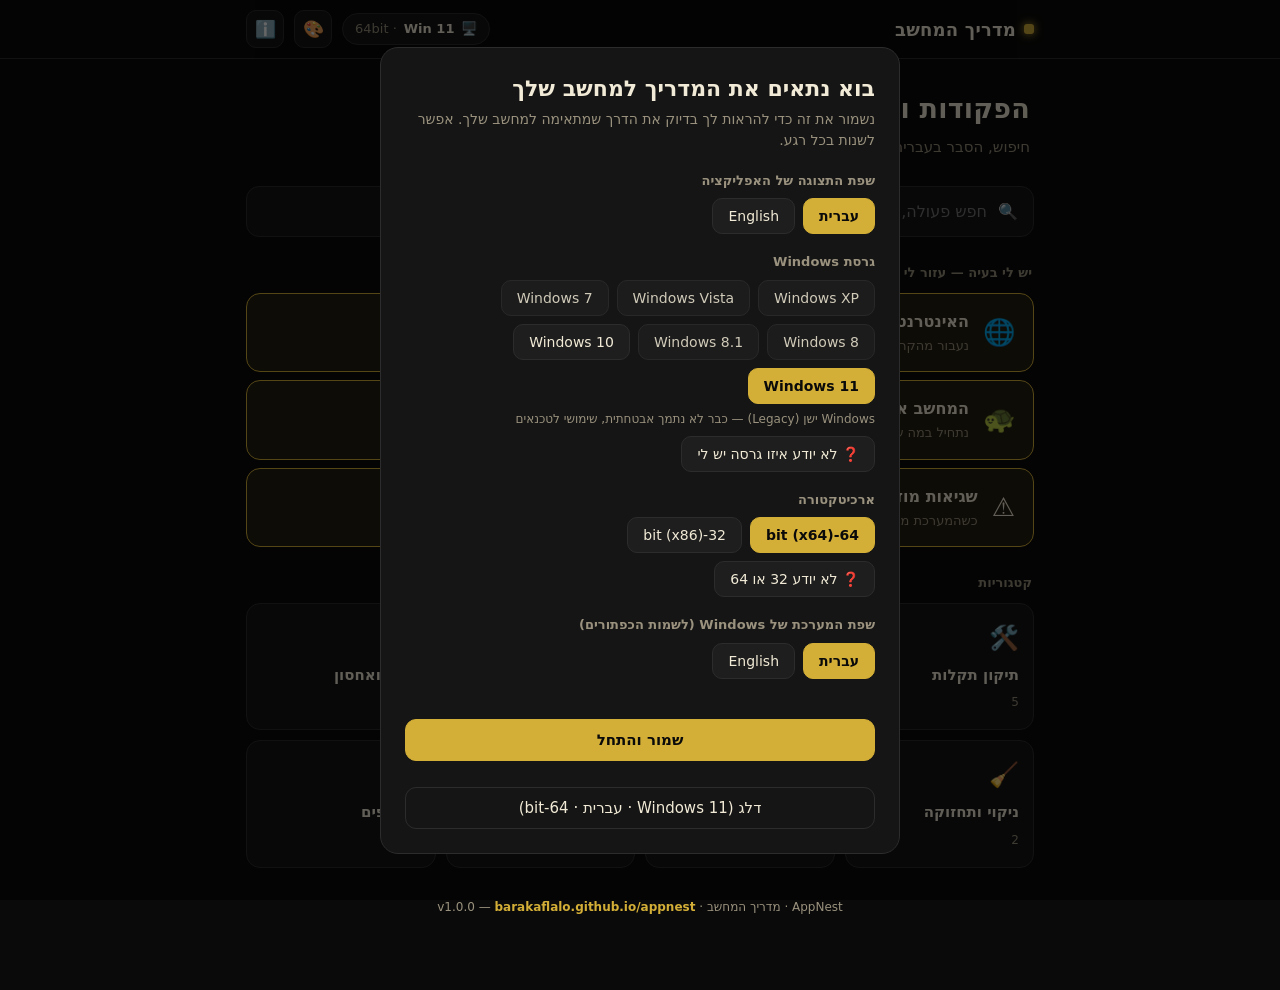
==== index.html @ 75bd7b78 "Add files via upload" ====
<!DOCTYPE html>
<html lang="he" dir="rtl" data-theme="gold">
<head>
<meta charset="UTF-8">
<meta name="viewport" content="width=device-width, initial-scale=1, viewport-fit=cover">
<meta name="theme-color" content="#0a0a0a">
<link rel="manifest" href="manifest.json">
<link rel="apple-touch-icon" href="icon-180.png">
<link rel="icon" type="image/png" href="icon-192.png">
<title>מדריך המחשב · AppNest</title>
<style>
  :root{
    --green:#34c759; --yellow:#ffb020; --red:#ff453a;
    --radius:14px; --maxw:820px;
    box-sizing:border-box;
    padding-top:env(safe-area-inset-top,0px);
    padding-bottom:env(safe-area-inset-bottom,0px);
  }
  *,*::before,*::after{box-sizing:border-box}

  html[data-theme="gold"]{--bg:#0a0a0a;--surface:#151515;--surface2:#1e1e1e;--border:#2c2c2c;--text:#f1ead6;--muted:#9a927e;--accent:#d4af37;--accent-ink:#0a0a0a;--accent-soft:rgba(212,175,55,.12)}
  html[data-theme="sapphire"]{--bg:#0a0e1a;--surface:#131a2a;--surface2:#1b2438;--border:#2a3550;--text:#e7ecf7;--muted:#8593b0;--accent:#5aa2ff;--accent-ink:#06101f;--accent-soft:rgba(90,162,255,.14)}
  html[data-theme="emerald"]{--bg:#08120d;--surface:#10201a;--surface2:#172c23;--border:#22402f;--text:#e4f0e9;--muted:#82a893;--accent:#37d39b;--accent-ink:#04140d;--accent-soft:rgba(55,211,155,.14)}
  html[data-theme="crimson"]{--bg:#130808;--surface:#221010;--surface2:#2d1717;--border:#43201f;--text:#f6e7e7;--muted:#b18787;--accent:#ff6b6b;--accent-ink:#160404;--accent-soft:rgba(255,107,107,.14)}
  html[data-theme="daylight"]{--bg:#f2efe7;--surface:#ffffff;--surface2:#f6f3ea;--border:#ddd5c4;--text:#1c1a15;--muted:#6d6553;--accent:#b8860b;--accent-ink:#ffffff;--accent-soft:rgba(184,134,11,.12)}

  body{
    margin:0;font-family:'Segoe UI','Assistant',system-ui,-apple-system,Arial,sans-serif;
    background:var(--bg);color:var(--text);line-height:1.5;
    -webkit-tap-highlight-color:transparent;min-height:100vh;
  }
  .wrap{max-width:var(--maxw);margin:0 auto;padding:0 16px 64px}
  .mono{font-family:'Cascadia Code','Consolas','SF Mono',ui-monospace,monospace;direction:ltr;unicode-bidi:isolate}

  /* Header */
  header{position:sticky;top:env(safe-area-inset-top,0);z-index:20;background:color-mix(in srgb,var(--bg) 86%,transparent);backdrop-filter:blur(10px);border-bottom:1px solid var(--border)}
  .hbar{max-width:var(--maxw);margin:0 auto;padding:10px 16px;display:flex;align-items:center;gap:10px}
  .brand{font-weight:800;font-size:18px;letter-spacing:.2px;cursor:pointer;display:flex;align-items:center;gap:8px}
  .brand .dot{width:10px;height:10px;border-radius:3px;background:var(--accent);box-shadow:0 0 10px var(--accent)}
  .spacer{flex:1}
  .iconbtn{width:38px;height:38px;border-radius:10px;border:1px solid var(--border);background:var(--surface);color:var(--text);font-size:17px;cursor:pointer;display:flex;align-items:center;justify-content:center;transition:border-color .15s}
  .iconbtn:hover{border-color:var(--accent)}
  .pcchip{display:flex;align-items:center;gap:7px;border:1px solid var(--border);background:var(--surface);border-radius:999px;padding:5px 12px;font-size:13px;cursor:pointer;color:var(--muted);transition:border-color .15s}
  .pcchip:hover{border-color:var(--accent)}
  .pcchip b{color:var(--text);font-weight:600}

  /* Buttons */
  .btn{border:1px solid var(--border);background:var(--surface);color:var(--text);padding:11px 16px;border-radius:11px;font-size:15px;cursor:pointer;font-family:inherit;transition:.15s;display:inline-flex;align-items:center;gap:8px;justify-content:center}
  .btn:hover{border-color:var(--accent)}
  .btn.primary{background:var(--accent);color:var(--accent-ink);border-color:var(--accent);font-weight:700}
  .btn.primary:hover{filter:brightness(1.08)}
  .btn.block{width:100%}
  .btn.ghost{background:transparent}
  .backbtn{margin:18px 0 6px;font-weight:700}

  /* Home */
  .hero{padding:30px 4px 8px}
  .hero h1{font-size:27px;margin:0 0 6px;font-weight:800;letter-spacing:.2px}
  .hero p{margin:0;color:var(--muted);font-size:15px}
  .search{margin:20px 0 8px;position:relative}
  .search input{width:100%;padding:15px 46px 15px 16px;border-radius:13px;border:1px solid var(--border);background:var(--surface);color:var(--text);font-size:16px;font-family:inherit}
  html[dir="ltr"] .search input{padding:15px 16px 15px 46px}
  .search input:focus{outline:none;border-color:var(--accent)}
  .search .mag{position:absolute;top:50%;transform:translateY(-50%);right:16px;color:var(--muted);pointer-events:none}
  html[dir="ltr"] .search .mag{right:auto;left:16px}

  .sectitle{font-size:13px;color:var(--muted);margin:26px 2px 10px;font-weight:600}

  .troublecard{border:1px solid var(--accent);background:var(--accent-soft);border-radius:var(--radius);padding:16px 18px;cursor:pointer;display:flex;align-items:center;gap:14px;transition:.15s;margin-bottom:8px}
  .troublecard:hover{filter:brightness(1.06)}
  .troublecard .em{font-size:26px}
  .troublecard h3{margin:0 0 2px;font-size:16px}
  .troublecard p{margin:0;color:var(--muted);font-size:13px}

  .grid{display:grid;grid-template-columns:repeat(auto-fill,minmax(150px,1fr));gap:10px}
  .cat{border:1px solid var(--border);background:var(--surface);border-radius:var(--radius);padding:16px 14px;cursor:pointer;transition:.15s;text-align:start}
  .cat:hover{border-color:var(--accent);transform:translateY(-2px)}
  .cat .em{font-size:24px;display:block;margin-bottom:8px}
  .cat h3{margin:0 0 3px;font-size:15px}
  .cat span{color:var(--muted);font-size:12px}

  /* List items */
  .item{border:1px solid var(--border);background:var(--surface);border-radius:var(--radius);padding:14px 16px;margin-bottom:9px;cursor:pointer;transition:.15s;display:flex;align-items:flex-start;gap:12px}
  .item:hover{border-color:var(--accent)}
  .item.dim{opacity:.5}
  .item .risk{width:9px;height:9px;border-radius:50%;margin-top:7px;flex:none}
  .risk.green{background:var(--green)} .risk.yellow{background:var(--yellow)} .risk.red{background:var(--red)}
  .item .body{flex:1;min-width:0}
  .item h3{margin:0 0 2px;font-size:16px}
  .item p{margin:0;color:var(--muted);font-size:13px;overflow:hidden;text-overflow:ellipsis;white-space:nowrap}
  .item .tags{display:flex;gap:6px;flex-wrap:wrap;margin-top:7px}
  .tag{font-size:11px;padding:2px 8px;border-radius:999px;border:1px solid var(--border);color:var(--muted)}
  .tag.admin{border-color:var(--yellow);color:var(--yellow)}
  .tag.unsupported{border-color:var(--red);color:var(--red)}

  /* Detail card */
  .detail{border:1px solid var(--border);background:var(--surface);border-radius:var(--radius);padding:20px;margin-top:8px}
  .detail h2{margin:0 0 4px;font-size:22px}
  .detail .sub{color:var(--muted);font-size:14px;margin:0 0 16px}
  .risk-banner{display:flex;align-items:center;gap:10px;padding:10px 14px;border-radius:11px;margin:14px 0;font-size:14px;font-weight:600}
  .risk-banner.green{background:color-mix(in srgb,var(--green) 14%,transparent);color:var(--green)}
  .risk-banner.yellow{background:color-mix(in srgb,var(--yellow) 15%,transparent);color:var(--yellow)}
  .risk-banner.red{background:color-mix(in srgb,var(--red) 15%,transparent);color:var(--red)}
  .meta-row{display:flex;gap:8px;flex-wrap:wrap;margin:12px 0}
  .meta{font-size:12px;padding:4px 10px;border-radius:999px;border:1px solid var(--border);color:var(--muted)}

  .method{border:1px solid var(--border);border-radius:12px;padding:13px 14px;margin:10px 0;background:var(--surface2)}
  .method.best{border-color:var(--accent)}
  .method .mhead{display:flex;align-items:center;gap:8px;margin-bottom:9px;font-size:13px;color:var(--muted);font-weight:600}
  .method .mhead .best-tag{color:var(--accent);border:1px solid var(--accent);border-radius:999px;padding:1px 8px;font-size:11px}
  .cmdrow{display:flex;align-items:center;gap:8px;background:var(--bg);border:1px solid var(--border);border-radius:9px;padding:10px 12px}
  .cmdrow .cmd{flex:1;font-size:15px;overflow-x:auto;white-space:nowrap}
  .copybtn{border:1px solid var(--border);background:var(--surface);color:var(--text);border-radius:8px;padding:6px 11px;font-size:13px;cursor:pointer;flex:none;font-family:inherit}
  .copybtn:hover{border-color:var(--accent)}
  .copybtn.done{border-color:var(--green);color:var(--green)}
  .gpath{font-size:14px;line-height:1.7}
  .gpath .step{background:var(--bg);border:1px solid var(--border);border-radius:7px;padding:2px 8px;margin:0 2px;display:inline-block}

  .block{margin-top:16px}
  .block h4{margin:0 0 6px;font-size:13px;color:var(--muted);font-weight:600;display:flex;align-items:center;gap:6px}
  .block .txt{font-size:14px}
  .okbox{border-inline-start:3px solid var(--green);padding:8px 12px;background:color-mix(in srgb,var(--green) 8%,transparent);border-radius:0 8px 8px 0}
  .errbox{border-inline-start:3px solid var(--red);padding:8px 12px;background:color-mix(in srgb,var(--red) 8%,transparent);border-radius:0 8px 8px 0;margin-bottom:6px}
  .warnbox{border-inline-start:3px solid var(--yellow);padding:8px 12px;background:color-mix(in srgb,var(--yellow) 8%,transparent);border-radius:0 8px 8px 0}
  a.src{color:var(--accent);font-size:13px;text-decoration:none}
  a.src:hover{text-decoration:underline}
  .favbtn{background:none;border:none;color:var(--muted);font-size:22px;cursor:pointer;padding:0 4px}
  .favbtn.on{color:var(--accent)}

  /* Troubleshoot flow */
  .tstep{border:1px solid var(--border);background:var(--surface);border-radius:12px;padding:16px;margin-bottom:10px;position:relative}
  .tstep .num{position:absolute;inset-inline-start:-1px;top:-1px;background:var(--accent);color:var(--accent-ink);font-weight:800;font-size:13px;width:28px;height:28px;border-radius:12px 0 12px 0;display:flex;align-items:center;justify-content:center}
  .tstep .do{font-size:15px;font-weight:600;margin:2px 0 10px;padding-inline-start:24px}
  .tstep .check{font-size:13px;color:var(--muted);margin-top:10px;padding-inline-start:6px;border-inline-start:2px solid var(--border)}

  /* Setup / modal */
  .overlay{position:fixed;inset:0;background:rgba(0,0,0,.6);z-index:50;display:flex;align-items:center;justify-content:center;padding:16px}
  .sheet{background:var(--surface);border:1px solid var(--border);border-radius:18px;max-width:520px;width:100%;max-height:92vh;overflow:auto;padding:24px}
  .sheet h2{margin:0 0 4px;font-size:22px}
  .sheet .lead{color:var(--muted);font-size:14px;margin:0 0 20px}
  .choice-lbl{font-size:13px;color:var(--muted);font-weight:600;margin:18px 0 8px}
  .choices{display:flex;flex-wrap:wrap;gap:8px}
  .choice{border:1px solid var(--border);background:var(--surface2);color:var(--text);padding:9px 15px;border-radius:10px;cursor:pointer;font-size:14px;font-family:inherit;transition:.12s}
  .choice:hover{border-color:var(--accent)}
  .choice.sel{background:var(--accent);color:var(--accent-ink);border-color:var(--accent);font-weight:700}
  .choice.legacy{opacity:.85}
  .hint{font-size:12px;color:var(--muted);margin-top:8px;background:var(--surface2);border:1px solid var(--border);border-radius:9px;padding:9px 12px;display:none}
  .hint.show{display:block}
  .hint .mono{color:var(--accent)}
  .sheet .foot{margin-top:24px;display:flex;gap:10px}

  .theme-swatches{display:flex;gap:10px;flex-wrap:wrap;margin-top:6px}
  .sw{width:42px;height:42px;border-radius:11px;cursor:pointer;border:2px solid transparent;position:relative}
  .sw.on{border-color:var(--text)}
  .empty{color:var(--muted);text-align:center;padding:40px 0;font-size:15px}
  .footer{text-align:center;color:var(--muted);font-size:12px;padding:30px 0 10px}
  .footer b{color:var(--accent)}
  .about p{font-size:14px;line-height:1.7}
  .about .card{border:1px solid var(--border);background:var(--surface2);border-radius:12px;padding:14px 16px;font-size:13px;margin:12px 0}
  .about .card div{margin:3px 0;color:var(--muted)}
  .about .card b{color:var(--text)}
  .disc{font-size:12px;color:var(--muted);border:1px solid var(--yellow);border-radius:10px;padding:12px 14px;margin-top:14px;background:color-mix(in srgb,var(--yellow) 6%,transparent)}
</style>
</head>
<body>
<header>
  <div class="hbar">
    <div class="brand" onclick="go('home')"><span class="dot"></span><span id="brandName">מדריך המחשב</span></div>
    <div class="spacer"></div>
    <div class="pcchip" id="pcChip" onclick="openSetup()" title="המחשב שלי"></div>
    <button class="iconbtn" onclick="openThemes()" title="ערכת צבע">🎨</button>
    <button class="iconbtn" onclick="go('about')" title="אודות">ℹ️</button>
  </div>
</header>

<main class="wrap" id="app"></main>
<div id="modal"></div>

<script>
/* ============================ STORAGE SHIM ============================ */
const store=(()=>{let mem={};try{const k='__t';localStorage.setItem(k,'1');localStorage.removeItem(k);
  return{get:k=>localStorage.getItem(k),set:(k,v)=>localStorage.setItem(k,v),del:k=>localStorage.removeItem(k)};}
  catch(e){return{get:k=>k in mem?mem[k]:null,set:(k,v)=>mem[k]=String(v),del:k=>delete mem[k]};}})();
const APP_VERSION="1.0.0";

/* ============================ i18n (UI) ============================ */
const LANG={
 he:{brand:"מדריך המחשב",heroTitle:"הפקודות והקיצורים של Windows — במקום אחד",
   heroSub:"חיפוש, הסבר בעברית, ורמת סיכון לכל פעולה. עובד גם בלי אינטרנט.",
   searchPh:"חפש פעולה, פקודה או תקלה…",troubleHead:"יש לי בעיה — עזור לי",
   catsHead:"קטגוריות",search_results:"תוצאות חיפוש",noResults:"לא נמצאו תוצאות. נסה מילה אחרת.",
   back:"⟵ חזרה",backHome:"⟵ דף הבית",best:"הכי מהיר",copy:"העתק",copied:"הועתק ✓",
   admin:"דורש מנהל",notSupported:"לא נתמך ב-",riskGreen:"סיכון נמוך — מציג מידע בלבד",
   riskYellow:"סיכון בינוני — משנה הגדרות / מריץ תיקון",riskRed:"סיכון גבוה — עלול למחוק או לשבור. קרא לפני שמריצים",
   before:"לפני שמריצים",expectedOk:"תוצאה תקינה",onError:"אם קיבלת שגיאה",undo:"איך מבטלים",source:"מקור רשמי",
   admins:"הרשאות מנהל",archNote:"הערה לפי ארכיטקטורה",universal:"דרך אוניברסלית (בכל שפה)",
   myPc:"המחשב שלי",aboutTitle:"אודות",favs:"מועדפים",noFavs:"עדיין אין מועדפים. לחץ ⭐ על פעולה כדי לשמור אותה כאן.",
   allCmds:"כל הפקודות",setupTitle:"בוא נתאים את המדריך למחשב שלך",
   setupLead:"נשמור את זה כדי להראות לך בדיוק את הדרך שמתאימה למחשב שלך. אפשר לשנות בכל רגע.",
   uiLangL:"שפת התצוגה של האפליקציה",winVerL:"גרסת Windows",sysLangL:"שפת המערכת של Windows (לשמות הכפתורים)",
   archL:"ארכיטקטורה",dontKnow:"לא יודע איזו גרסה יש לי",dontKnowArch:"לא יודע 32 או 64",
   verHint:"פתח את חלון ההפעלה עם <span class='mono'>Win + R</span>, הקלד <span class='mono'>winver</span> ולחץ Enter — הגרסה תופיע.",
   archHint:"לחץ <span class='mono'>Win + Pause</span> או פתח הגדרות ← מערכת ← אודות, ותראה 'מערכת 64 סיביות' או '32 סיביות'.",
   save:"שמור והתחל",skip:"דלג (Windows 11 · עברית · 64-bit)",themesTitle:"ערכת צבע",
   legacy:"Windows ישן (Legacy) — כבר לא נתמך אבטחתית, שימושי לטכנאים",
   waysHead:"דרכים לבצע",tryFlow:"עקוב אחרי השלבים לפי הסדר. אם שלב פתר את הבעיה — אפשר לעצור.",
   disclaimer:"האפליקציה מלמדת ומעתיקה פקודות — היא אינה מריצה כלום בעצמה (הדפדפן חוסם זאת). הפעולות באחריות המשתמש. פקודות המסומנות באדום עלולות לגרום לאובדן מידע — ודא שאתה מבין מה הן עושות לפני הרצה."},
 en:{brand:"PC Guide",heroTitle:"Every Windows command & shortcut — in one place",
   heroSub:"Search, plain explanations, and a risk level for every action. Works offline too.",
   searchPh:"Search an action, command or problem…",troubleHead:"I have a problem — help me",
   catsHead:"Categories",search_results:"Search results",noResults:"No results. Try another word.",
   back:"⟵ Back",backHome:"⟵ Home",best:"Fastest",copy:"Copy",copied:"Copied ✓",
   admin:"Admin",notSupported:"Not in ",riskGreen:"Low risk — shows information only",
   riskYellow:"Medium risk — changes settings / runs a repair",riskRed:"High risk — may delete or break things. Read before running",
   before:"Before you run",expectedOk:"Expected result",onError:"If you get an error",undo:"How to undo",source:"Official source",
   admins:"Admin rights",archNote:"Architecture note",universal:"Universal way (any language)",
   myPc:"My PC",aboutTitle:"About",favs:"Favorites",noFavs:"No favorites yet. Tap ⭐ on an action to save it here.",
   allCmds:"All commands",setupTitle:"Let's tailor the guide to your PC",
   setupLead:"We save this to show you exactly the path that fits your machine. You can change it anytime.",
   uiLangL:"App display language",winVerL:"Windows version",sysLangL:"Windows system language (for button names)",
   archL:"Architecture",dontKnow:"I don't know my version",dontKnowArch:"Not sure 32 or 64",
   verHint:"Open Run with <span class='mono'>Win + R</span>, type <span class='mono'>winver</span> and press Enter — the version appears.",
   archHint:"Press <span class='mono'>Win + Pause</span> or open Settings → System → About; it shows '64-bit' or '32-bit'.",
   save:"Save & start",skip:"Skip (Windows 11 · English · 64-bit)",themesTitle:"Color theme",
   legacy:"Legacy Windows — no longer security-supported, handy for technicians",
   waysHead:"Ways to do it",tryFlow:"Follow the steps in order. If a step fixes it — you can stop.",
   disclaimer:"This app teaches and copies commands — it never runs anything itself (the browser blocks that). Actions are at your own risk. Commands marked red may cause data loss — be sure you understand them before running."}
};
let P={uiLang:"he",winVer:"win11",sysLang:"he",arch:"x64"};
const T=k=>{const l=LANG[P.uiLang]||LANG.he;return (l[k]!=null?l[k]:(LANG.en[k]||k));};
const L=o=>!o?"":(o[P.uiLang]!=null?o[P.uiLang]:(o.en||o.he||""));

const VERS=[["xp","XP"],["vista","Vista"],["win7","7"],["win8","8"],["win81","8.1"],["win10","10"],["win11","11"]];
const LEGACY=["xp","vista","win7","win8","win81"];
const verLabel=v=>{const f=VERS.find(x=>x[0]===v);return f?"Windows "+f[1]:v;};

/* ============================ CATEGORIES ============================ */
const CATS=[
 {id:"troubleshoot",he:"תיקון תקלות",en:"Troubleshooting",em:"🛠️"},
 {id:"network",he:"רשת ואינטרנט",en:"Network",em:"🌐"},
 {id:"system",he:"מערכת ותהליכים",en:"System",em:"🖥️"},
 {id:"disk",he:"דיסק ואחסון",en:"Disk & Storage",em:"💾"},
 {id:"cleanup",he:"ניקוי ותחזוקה",en:"Cleanup",em:"🧹"},
 {id:"security",he:"אבטחה ופרטיות",en:"Security",em:"🔐"},
 {id:"shortcuts",he:"קיצורי מקשים",en:"Shortcuts",em:"⌨️"},
];

/* ============================ DATA ============================ */
/* compat values: yes / partial / no  (missing => no) */
const Y={xp:"yes",vista:"yes",win7:"yes",win8:"yes",win81:"yes",win10:"yes",win11:"yes"};
const FROM7={win7:"yes",win8:"yes",win81:"yes",win10:"yes",win11:"yes"};
const FROM8={win8:"yes",win81:"yes",win10:"yes",win11:"yes"};
const FROM10={win10:"yes",win11:"yes"};

const ITEMS=[
/* ---------- SYSTEM ---------- */
{id:"sys-taskmgr",cat:"system",risk:"green",admin:false,compat:Y,
 title:{he:"מנהל המשימות",en:"Task Manager"},
 desc:{he:"מציג תהליכים וביצועים, ומאפשר לסגור תוכנה תקועה.",en:"Shows processes & performance; end a stuck program."},
 kw:{he:["מנהל משימות","תהליכים","לסגור תוכנה","תקוע","נתקע"],en:["task manager","processes","end task","frozen","stuck"]},
 methods:[
  {type:"shortcut",value:"Ctrl + Shift + Esc",best:true,compat:{vista:"yes",win7:"yes",win8:"yes",win81:"yes",win10:"yes",win11:"yes"}},
  {type:"run",value:"taskmgr",compat:Y},
  {type:"gui",paths:{
    xp:{he:"Ctrl + Alt + Delete ← מנהל המשימות",en:"Ctrl + Alt + Delete → Task Manager"},
    win7:{he:"קליק ימני על שורת המשימות ← הפעל את מנהל המשימות",en:"Right-click taskbar → Start Task Manager"},
    win10:{he:"קליק ימני על שורת המשימות ← מנהל המשימות",en:"Right-click taskbar → Task Manager"},
    win11:{he:"קליק ימני על כפתור התחל ← מנהל המשימות",en:"Right-click Start → Task Manager"}},compat:Y}],
 source:"https://learn.microsoft.com/windows/"},

{id:"sys-devmgmt",cat:"system",risk:"yellow",admin:false,compat:Y,
 title:{he:"מנהל ההתקנים",en:"Device Manager"},
 desc:{he:"רואה חומרה ומנהלי התקנים; שימושי לבעיות דרייברים.",en:"View hardware & drivers; useful for driver problems."},
 kw:{he:["מנהל התקנים","דרייבר","חומרה","כרטיס מסך","דרייברים"],en:["device manager","driver","hardware","gpu"]},
 methods:[
  {type:"run",value:"devmgmt.msc",best:true,compat:Y},
  {type:"gui",paths:{
    win7:{he:"לוח הבקרה ← מערכת ← מנהל ההתקנים",en:"Control Panel → System → Device Manager"},
    win10:{he:"קליק ימני על התחל ← מנהל ההתקנים",en:"Right-click Start → Device Manager"},
    win11:{he:"קליק ימני על התחל ← מנהל ההתקנים",en:"Right-click Start → Device Manager"}},compat:FROM7}],
 source:"https://learn.microsoft.com/windows/"},

{id:"sys-msinfo",cat:"system",risk:"green",admin:false,compat:Y,
 title:{he:"פרטי המערכת",en:"System Information"},
 desc:{he:"מציג מפרט מלא: מעבד, זיכרון, גרסה, לוח אם ועוד.",en:"Full spec: CPU, RAM, version, motherboard and more."},
 kw:{he:["פרטי מערכת","מפרט","זיכרון","מעבד","msinfo"],en:["system info","spec","ram","cpu","msinfo32"]},
 methods:[{type:"run",value:"msinfo32",best:true,compat:Y}],
 archNote:{he:"בשורת 'סוג מערכת' תראה x64-based PC (64-bit) או x86-based PC (32-bit).",en:"'System Type' shows x64-based PC (64-bit) or x86-based PC (32-bit)."},
 source:"https://learn.microsoft.com/windows/"},

{id:"sys-winver",cat:"system",risk:"green",admin:false,compat:Y,
 title:{he:"איזו גרסת Windows יש לי",en:"Which Windows version"},
 desc:{he:"פותח חלון קטן עם גרסת Windows המדויקת ומספר ה-Build.",en:"Opens a small window with your exact Windows version & build."},
 kw:{he:["גרסה","winver","איזה windows","build"],en:["version","winver","which windows","build"]},
 methods:[{type:"run",value:"winver",best:true,compat:Y}],
 source:"https://learn.microsoft.com/windows/"},

{id:"sys-services",cat:"system",risk:"yellow",admin:true,compat:Y,reversible:true,
 title:{he:"שירותים (Services)",en:"Services"},
 desc:{he:"הפעלה/עצירה של שירותי רקע של Windows ותוכנות.",en:"Start/stop Windows and app background services."},
 kw:{he:["שירותים","services","רקע","להפעיל שירות"],en:["services","background","start service"]},
 methods:[{type:"run",value:"services.msc",best:true,compat:Y}],
 before:{he:"אל תשבית שירותים שאינך מזהה — חלקם קריטיים לאתחול.",en:"Don't disable services you don't recognize — some are boot-critical."},
 source:"https://learn.microsoft.com/windows/"},

{id:"sys-msconfig",cat:"system",risk:"yellow",admin:true,compat:Y,reversible:true,
 title:{he:"הגדרת אתחול (msconfig)",en:"System Configuration (msconfig)"},
 desc:{he:"שולט באתחול, שירותים ומצב בטוח.",en:"Controls startup, services and Safe Boot."},
 kw:{he:["msconfig","אתחול","מצב בטוח","safe mode","הפעלה"],en:["msconfig","startup","safe mode","boot"]},
 methods:[{type:"run",value:"msconfig",best:true,compat:Y}],
 before:{he:"שינוי לשונית 'אתחול' (Boot) יכול למנוע עלייה תקינה. סמן/בטל בזהירות.",en:"Changing the Boot tab can stop Windows loading. Use with care."},
 undo:{he:"אם המערכת לא עולה טוב — חזור ל-msconfig ובחר 'הפעלה רגילה' (Normal startup).",en:"If boot misbehaves — reopen msconfig and pick 'Normal startup'."},
 source:"https://learn.microsoft.com/windows/"},

/* ---------- NETWORK ---------- */
{id:"net-ipconfig",cat:"network",risk:"green",admin:false,compat:Y,
 title:{he:"בדיקת כתובת IP והרשת",en:"Check IP & network"},
 desc:{he:"מציג כתובת IP, שער ברירת מחדל ושרתי DNS — הבדיקה הראשונה בכל תקלת רשת.",en:"Shows IP, gateway and DNS — the first check for any network issue."},
 kw:{he:["ip","כתובת","רשת","ipconfig","dns","שער","גייטוויי"],en:["ip","address","network","ipconfig","dns","gateway"]},
 methods:[
  {type:"cmd",value:"ipconfig /all",best:true,compat:Y},
  {type:"cmd",value:"ipconfig",compat:Y}],
 expectedOk:{he:"אם ליד 'IPv4 Address' יש כתובת אמיתית (למשל 192.168.x.x) — יש חיבור לרשת המקומית.",en:"A real IPv4 (e.g. 192.168.x.x) means you're on the local network."},
 source:"https://learn.microsoft.com/windows-server/administration/windows-commands/ipconfig"},

{id:"net-ping",cat:"network",risk:"green",admin:false,compat:Y,
 title:{he:"בדיקת חיבור (ping)",en:"Test connection (ping)"},
 desc:{he:"בודק אם יש חיבור ליעד. ping לשרת חיצוני בודק שהאינטרנט עצמו עובד.",en:"Checks reachability. Pinging an external server tests the internet itself."},
 kw:{he:["ping","פינג","חיבור","אינטרנט לא עובד","בדיקת רשת"],en:["ping","connection","internet down"]},
 methods:[
  {type:"cmd",value:"ping 8.8.8.8",best:true,compat:Y},
  {type:"cmd",value:"ping google.com",compat:Y}],
 expectedOk:{he:"'Reply from…' עם זמן במילישניות = יש חיבור. אם ping ל-8.8.8.8 עובד אבל ל-google.com לא — הבעיה ב-DNS.",en:"'Reply from…' with ms = connected. If 8.8.8.8 works but google.com doesn't — it's a DNS issue."},
 onError:[{when:{he:"Request timed out / Destination host unreachable",en:"Request timed out / unreachable"},fix:{he:"אין חיבור ליעד — בדוק כבל/Wi-Fi, אתחל ראוטר, ונסה ipconfig.",en:"No route — check cable/Wi-Fi, restart router, run ipconfig."}}],
 source:"https://learn.microsoft.com/windows-server/administration/windows-commands/ping"},

{id:"net-flushdns",cat:"network",risk:"yellow",admin:true,compat:Y,reversible:true,
 title:{he:"ניקוי מטמון DNS",en:"Flush DNS cache"},
 desc:{he:"מנקה זיכרון תרגום כתובות; עוזר כשאתרים לא נטענים או מובילים למקום שגוי.",en:"Clears the address cache; fixes sites not loading or resolving wrong."},
 kw:{he:["dns","flush","מטמון","אתר לא נטען","ניקוי dns"],en:["dns","flush","cache","site won't load"]},
 methods:[{type:"cmd",value:"ipconfig /flushdns",best:true,compat:Y}],
 expectedOk:{he:"'Successfully flushed the DNS Resolver Cache'.",en:"'Successfully flushed the DNS Resolver Cache'."},
 source:"https://learn.microsoft.com/windows-server/administration/windows-commands/ipconfig"},

{id:"net-reset",cat:"network",risk:"yellow",admin:true,compat:FROM7,reversible:false,
 title:{he:"איפוס מחסנית הרשת",en:"Reset network stack"},
 desc:{he:"מאפס Winsock ו-TCP/IP כשהרשת 'תקועה' אחרי שכל השאר נכשל. דורש אתחול.",en:"Resets Winsock & TCP/IP when networking is stuck. Needs a restart."},
 kw:{he:["winsock","tcp","איפוס רשת","reset","הרשת תקועה"],en:["winsock","tcp/ip","network reset"]},
 methods:[
  {type:"cmd",value:"netsh winsock reset",best:true,compat:FROM7},
  {type:"cmd",value:"netsh int ip reset",compat:FROM7}],
 before:{he:"הרץ רק כשצעדים פשוטים יותר נכשלו. אתחל את המחשב אחרי כן.",en:"Only after simpler steps failed. Restart the PC afterwards."},
 undo:{he:"אין ביטול ישיר; הגדרות רשת מותאמות-אישית יתאפסו לברירת מחדל.",en:"No direct undo; custom network settings revert to defaults."},
 source:"https://learn.microsoft.com/windows-server/administration/windows-commands/netsh"},

/* ---------- DISK ---------- */
{id:"disk-cleanmgr",cat:"disk",risk:"yellow",admin:false,compat:Y,
 title:{he:"ניקוי דיסק (Disk Cleanup)",en:"Disk Cleanup"},
 desc:{he:"מוחק קבצים זמניים, מטמון עדכונים והתקנות Windows ישנות כדי לפנות מקום.",en:"Removes temp files, update cache and old Windows installs to free space."},
 kw:{he:["ניקוי דיסק","מקום","cleanmgr","קבצים זמניים","דיסק מלא"],en:["disk cleanup","free space","cleanmgr","temp"]},
 methods:[{type:"run",value:"cleanmgr",best:true,compat:Y}],
 before:{he:"עבור על הרשימה לפני האישור. 'Downloads' (אם מופיע) ימחק את כל תיקיית ההורדות.",en:"Review the list first. 'Downloads' (if listed) deletes your whole Downloads folder."},
 source:"https://learn.microsoft.com/windows/"},

{id:"disk-chkdsk",cat:"disk",risk:"red",admin:true,compat:Y,reversible:false,
 title:{he:"בדיקת דיסק (chkdsk)",en:"Check Disk (chkdsk)"},
 desc:{he:"סורק ומתקן שגיאות במערכת הקבצים ובסקטורים פגומים.",en:"Scans and repairs file-system errors and bad sectors."},
 kw:{he:["chkdsk","דיסק פגום","סקטורים","בדיקת כונן","תיקון דיסק"],en:["chkdsk","bad sectors","disk repair"]},
 methods:[{type:"cmd",value:"chkdsk C: /f /r",best:true,compat:Y}],
 before:{he:"סורק לרוב בעת אתחול וחוסם את הכונן לזמן רב. גבה מידע חשוב מראש. /r על דיסק פגום עלול לקחת שעות.",en:"Usually runs at boot and locks the drive for a long time. Back up important data first. /r on a failing disk can take hours."},
 expectedOk:{he:"'Windows has scanned the file system and found no problems'.",en:"'…found no problems'."},
 source:"https://learn.microsoft.com/windows-server/administration/windows-commands/chkdsk"},

{id:"disk-mgmt",cat:"disk",risk:"red",admin:true,compat:FROM7,
 title:{he:"ניהול דיסקים",en:"Disk Management"},
 desc:{he:"יצירה, מחיקה, כיווץ והרחבה של מחיצות.",en:"Create, delete, shrink and extend partitions."},
 kw:{he:["מחיצות","partition","ניהול דיסקים","diskmgmt","פרמוט"],en:["partition","disk management","diskmgmt","format"]},
 methods:[{type:"run",value:"diskmgmt.msc",best:true,compat:FROM7}],
 before:{he:"מחיקה או פרמוט של מחיצה מוחקים את כל המידע עליה — לצמיתות. ודא שאתה על הכונן הנכון.",en:"Deleting or formatting a partition erases all its data — permanently. Confirm the correct drive."},
 source:"https://learn.microsoft.com/windows/"},

/* ---------- CLEANUP ---------- */
{id:"clean-temp",cat:"cleanup",risk:"green",admin:false,compat:FROM7,
 title:{he:"פתיחת תיקיית קבצים זמניים",en:"Open Temp folder"},
 desc:{he:"פותח את תיקיית ה-TEMP; אפשר לבחור הכל ולמחוק (קבצים בשימוש פשוט ידלגו).",en:"Opens the TEMP folder; select all and delete (in-use files just skip)."},
 kw:{he:["temp","זמניים","ניקוי","מקום"],en:["temp","temporary","cleanup"]},
 methods:[{type:"run",value:"%temp%",best:true,compat:FROM7}],
 source:"https://learn.microsoft.com/windows/"},

{id:"clean-storagesense",cat:"cleanup",risk:"green",admin:false,compat:FROM10,
 title:{he:"חיישן אחסון (Storage Sense)",en:"Storage Sense"},
 desc:{he:"מנקה אוטומטית קבצים זמניים וסל מיחזור כשהכונן מתמלא.",en:"Auto-cleans temp files & recycle bin as the drive fills up."},
 kw:{he:["storage sense","חיישן אחסון","ניקוי אוטומטי"],en:["storage sense","auto clean"]},
 methods:[{type:"gui",paths:{
    win10:{he:"הגדרות ← מערכת ← אחסון ← חיישן אחסון",en:"Settings → System → Storage → Storage Sense"},
    win11:{he:"הגדרות ← מערכת ← אחסון ← חיישן אחסון",en:"Settings → System → Storage → Storage Sense"}},compat:FROM10}],
 before:{he:"בהגדרות תיקיית Downloads שמוחקת לפי גיל — השאר על 'לעולם לא' אם היא ארכיון עבורך.",en:"For the Downloads 'delete by age' setting — keep it 'Never' if it's your archive."},
 source:"https://learn.microsoft.com/windows/"},

/* ---------- TROUBLESHOOT ---------- */
{id:"diag-sfc",cat:"troubleshoot",risk:"yellow",admin:true,compat:Y,reversible:true,
 title:{he:"בדיקת קבצי מערכת (SFC)",en:"System File Check (SFC)"},
 desc:{he:"סורק קבצי מערכת ומחליף פגומים בעותק תקין — פותר הרבה תקלות מסתוריות.",en:"Scans system files and replaces corrupted ones — fixes many mystery bugs."},
 kw:{he:["sfc","קבצים פגומים","תיקון מערכת","שגיאות מוזרות","scannow"],en:["sfc","corrupt files","repair","scannow"]},
 methods:[
  {type:"cmd",value:"sfc /scannow",best:true,compat:Y},
  {type:"powershell",value:"sfc /scannow",compat:FROM7}],
 before:{he:"10–20 דקות. לא נוגע בקבצים או בתוכנות שלך. יש לפתוח שורת פקודה כמנהל.",en:"10–20 min. Doesn't touch your files or apps. Run the terminal as admin."},
 expectedOk:{he:"'Windows Resource Protection did not find any integrity violations' = הקבצים שלמים.",en:"'…did not find any integrity violations' = files intact."},
 onError:[{when:{he:"נכשל / לא הצליח לתקן חלק מהקבצים",en:"Failed / couldn't repair some files"},fix:{he:"הרץ קודם DISM (הכרטיס הבא) ואז שוב sfc /scannow.",en:"Run DISM (next card) first, then sfc /scannow again."}}],
 source:"https://learn.microsoft.com/windows-server/administration/windows-commands/sfc"},

{id:"diag-dism",cat:"troubleshoot",risk:"yellow",admin:true,compat:FROM8,reversible:true,
 title:{he:"תיקון תמונת המערכת (DISM)",en:"Repair system image (DISM)"},
 desc:{he:"מתקן את העותק הנקי שממנו SFC משחזר — כשה-SFC עצמו נכשל.",en:"Repairs the clean image SFC restores from — when SFC itself fails."},
 kw:{he:["dism","תיקון","restorehealth","sfc נכשל"],en:["dism","restorehealth","repair image"]},
 methods:[{type:"cmd",value:"DISM /Online /Cleanup-Image /RestoreHealth",best:true,compat:FROM8},
  {type:"powershell",value:"Repair-WindowsImage -Online -RestoreHealth",compat:FROM8}],
 before:{he:"דורש אינטרנט (מוריד קבצים תקינים). כמה דקות עד רבע שעה.",en:"Needs internet (downloads healthy files). A few to ~15 minutes."},
 expectedOk:{he:"'The restore operation completed successfully'. אחר כך הרץ שוב sfc /scannow.",en:"'The restore operation completed successfully'. Then run sfc /scannow again."},
 source:"https://learn.microsoft.com/windows-hardware/manufacture/desktop/repair-a-windows-image"},

/* ---------- SECURITY ---------- */
{id:"sec-defenderscan",cat:"security",risk:"green",admin:false,compat:FROM10,
 title:{he:"סריקת וירוסים (Defender)",en:"Virus scan (Defender)"},
 desc:{he:"מריץ סריקת מערכת עם ההגנה המובנית של Windows.",en:"Runs a scan with Windows' built-in protection."},
 kw:{he:["וירוס","סריקה","defender","נוזקה","אנטי וירוס"],en:["virus","scan","defender","malware","antivirus"]},
 methods:[{type:"gui",paths:{
    win10:{he:"אבטחת Windows ← הגנה מפני וירוסים ← אפשרויות סריקה",en:"Windows Security → Virus & threat protection → Scan options"},
    win11:{he:"אבטחת Windows ← הגנה מפני וירוסים ← אפשרויות סריקה",en:"Windows Security → Virus & threat protection → Scan options"}},compat:FROM10}],
 source:"https://learn.microsoft.com/windows/security/"},

{id:"sec-offline",cat:"security",risk:"yellow",admin:true,compat:FROM10,
 title:{he:"סריקה לפני עליית המערכת (Offline scan)",en:"Microsoft Defender Offline scan"},
 desc:{he:"סורק בסביבה נפרדת לפני שהמערכת עולה — תופס נוזקות שמתחבאות בזמן ריצה.",en:"Scans before Windows loads — catches malware that hides while running."},
 kw:{he:["offline scan","וירוס מתחבא","סריקה לפני אתחול"],en:["offline scan","hidden malware","boot scan"]},
 methods:[{type:"gui",paths:{
    win10:{he:"אבטחת Windows ← הגנה מפני וירוסים ← אפשרויות סריקה ← Microsoft Defender Offline scan",en:"Windows Security → Virus & threat protection → Scan options → Microsoft Defender Offline scan"},
    win11:{he:"אבטחת Windows ← הגנה מפני וירוסים ← אפשרויות סריקה ← Microsoft Defender Offline scan",en:"Windows Security → Virus & threat protection → Scan options → Microsoft Defender Offline scan"}},compat:FROM10}],
 before:{he:"המחשב יתאתחל מיד ויהיה מושבת ~15 דקות. שמור קבצים פתוחים קודם.",en:"The PC restarts immediately and is unavailable ~15 min. Save open files first."},
 source:"https://learn.microsoft.com/windows/security/"},

{id:"sec-controlled",cat:"security",risk:"yellow",admin:true,compat:FROM10,reversible:true,
 title:{he:"הגנה מפני כופרה (Controlled folder access)",en:"Ransomware protection"},
 desc:{he:"חוסם אפליקציות לא מאושרות מלשנות קבצים בתיקיות מוגנות.",en:"Blocks unapproved apps from changing files in protected folders."},
 kw:{he:["כופרה","ransomware","הגנת תיקיות","controlled folder"],en:["ransomware","controlled folder access","protect"]},
 methods:[{type:"gui",paths:{
    win10:{he:"אבטחת Windows ← הגנה מפני וירוסים ← הגנה מפני כופרה",en:"Windows Security → Virus & threat protection → Ransomware protection"},
    win11:{he:"אבטחת Windows ← הגנה מפני וירוסים ← הגנה מפני כופרה",en:"Windows Security → Virus & threat protection → Ransomware protection"}},compat:FROM10}],
 before:{he:"בשבועיים הראשונים תחסום גם תוכנות לגיטימיות — תצטרך לאשר אותן ידנית ב-'Allow an app'.",en:"For the first weeks it also blocks legit apps — approve them manually under 'Allow an app'."},
 undo:{he:"אפשר לכבות באותו מסך אם זה מפריע.",en:"Turn it off in the same screen if it gets in the way."},
 source:"https://learn.microsoft.com/windows/security/"},

/* ---------- SHORTCUTS ---------- */
{id:"sc-run",cat:"shortcuts",risk:"green",admin:false,compat:Y,
 title:{he:"חלון הפעלה (Run)",en:"Run dialog"},
 desc:{he:"פותח את חלון ההפעלה להרצת פקודות קצרות כמו devmgmt.msc.",en:"Opens Run to launch quick commands like devmgmt.msc."},
 kw:{he:["run","הפעלה","win r","חלון הרצה"],en:["run","win+r","launch"]},
 methods:[{type:"shortcut",value:"Win + R",best:true,compat:Y}]},
{id:"sc-explorer",cat:"shortcuts",risk:"green",admin:false,compat:FROM7,
 title:{he:"פתיחת סייר הקבצים",en:"Open File Explorer"},
 desc:{he:"פותח את חלון הקבצים.",en:"Opens the file window."},
 kw:{he:["סייר","קבצים","explorer","win e"],en:["explorer","files","win+e"]},
 methods:[{type:"shortcut",value:"Win + E",best:true,compat:FROM7}]},
{id:"sc-settings",cat:"shortcuts",risk:"green",admin:false,compat:FROM10,
 title:{he:"פתיחת ההגדרות",en:"Open Settings"},
 desc:{he:"פותח את אפליקציית ההגדרות של Windows.",en:"Opens the Windows Settings app."},
 kw:{he:["הגדרות","settings","win i"],en:["settings","win+i"]},
 methods:[{type:"shortcut",value:"Win + I",best:true,compat:FROM10}]},
{id:"sc-lock",cat:"shortcuts",risk:"green",admin:false,compat:Y,
 title:{he:"נעילת המחשב",en:"Lock the PC"},
 desc:{he:"נועל מיד למסך הכניסה בלי לצאת מהתוכנות.",en:"Instantly locks to the sign-in screen without closing apps."},
 kw:{he:["נעילה","lock","win l","מסך נעילה"],en:["lock","win+l"]},
 methods:[{type:"shortcut",value:"Win + L",best:true,compat:Y}]},
{id:"sc-snip",cat:"shortcuts",risk:"green",admin:false,compat:FROM8,
 title:{he:"צילום מסך לחיתוך",en:"Screenshot to crop"},
 desc:{he:"פותח כלי חיתוך לצילום אזור מהמסך.",en:"Opens the snip tool to capture a screen region."},
 kw:{he:["צילום מסך","snip","חיתוך","screenshot"],en:["screenshot","snip","capture"]},
 methods:[
  {type:"shortcut",value:"Win + Shift + S",best:true,compat:FROM10},
  {type:"shortcut",value:"Print Screen",compat:Y}]},
{id:"sc-desktop",cat:"shortcuts",risk:"green",admin:false,compat:Y,
 title:{he:"הצג את שולחן העבודה",en:"Show desktop"},
 desc:{he:"ממזער את כל החלונות ומראה את שולחן העבודה (שוב מחזיר).",en:"Minimizes all windows to show the desktop (again restores)."},
 kw:{he:["שולחן עבודה","win d","למזער הכל"],en:["desktop","win+d","minimize all"]},
 methods:[{type:"shortcut",value:"Win + D",best:true,compat:Y}]},
{id:"sc-vdesk",cat:"shortcuts",risk:"green",admin:false,compat:FROM10,
 title:{he:"שולחנות עבודה וירטואליים",en:"Virtual desktops"},
 desc:{he:"פותח תצוגת משימות למעבר בין שולחנות עבודה.",en:"Opens Task View to switch virtual desktops."},
 kw:{he:["שולחנות עבודה","virtual desktop","task view","win tab"],en:["virtual desktop","task view","win+tab"]},
 methods:[
  {type:"shortcut",value:"Win + Tab",best:true,compat:FROM10},
  {type:"shortcut",value:"Ctrl + Win + D",compat:FROM10}]},
];

/* ---------- Architecture-relevant reference cards ---------- */
ITEMS.push(
{id:"sys-progfiles",cat:"system",risk:"green",admin:false,compat:Y,
 title:{he:"היכן נמצאות התוכנות (Program Files)",en:"Where programs live (Program Files)"},
 desc:{he:"פותח את תיקיית התוכנות. במחשב 64-bit יש שתי תיקיות; במחשב 32-bit רק אחת.",en:"Opens the programs folder. 64-bit PCs have two; 32-bit have one."},
 kw:{he:["program files","תוכנות","x86","64 bit","32 bit"],en:["program files","x86","64-bit","32-bit"]},
 methods:[{type:"run",value:"%ProgramFiles%",best:true,compat:Y}],
 archNote:{he:"במחשב 64-bit: 'Program Files' לתוכנות 64-bit ו-'Program Files (x86)' לתוכנות 32-bit. במחשב 32-bit קיימת רק 'Program Files'.",en:"On 64-bit: 'Program Files' (64-bit apps) and 'Program Files (x86)' (32-bit apps). On 32-bit there's only 'Program Files'."},
 source:"https://learn.microsoft.com/windows/"});

/* ============================ TROUBLESHOOT TREES ============================ */
const TREES=[
 {id:"t-net",cat:"troubleshoot",em:"🌐",
  title:{he:"האינטרנט לא עובד",en:"Internet isn't working"},
  intro:{he:"נעבור מהקרוב לרחוק: המחשב → הרשת המקומית → האינטרנט → DNS.",en:"We'll go outward: PC → local network → internet → DNS."},
  steps:[
   {do:{he:"בדוק את חיבור הרשת של המחשב.",en:"Check the PC's network connection."},cmd:"ipconfig /all",
    check:{he:"יש כתובת IPv4 (למשל 192.168.x.x)? אם כן — אתה מחובר לראוטר, המשך. אם 169.254.x.x או ריק — המחשב לא קיבל כתובת: אתחל ראוטר ובדוק כבל/Wi-Fi.",en:"Got an IPv4 (e.g. 192.168.x.x)? Then you reach the router — continue. 169.254.x.x or empty = no address: restart the router, check cable/Wi-Fi."}},
   {do:{he:"בדוק שהאינטרנט עצמו זמין.",en:"Check the internet itself."},cmd:"ping 8.8.8.8",
    check:{he:"'Reply from…' = יש אינטרנט, עבור לשלב הבא. 'Request timed out' = הבעיה בין הראוטר לספק — אתחל ראוטר / פנה לספק.",en:"'Reply from…' = internet is up, go on. 'Request timed out' = issue between router and ISP — restart router / call ISP."}},
   {do:{he:"בדוק אם הבעיה ב-DNS (שמות אתרים).",en:"Check if it's a DNS (site names) issue."},cmd:"ping google.com",
    check:{he:"אם ping ל-8.8.8.8 עבד אבל ל-google.com נכשל — זה DNS. עבור לשלב הבא.",en:"If 8.8.8.8 worked but google.com failed — it's DNS. Continue."}},
   {do:{he:"נקה את מטמון ה-DNS.",en:"Flush the DNS cache."},cmd:"ipconfig /flushdns",
    check:{he:"נסה שוב לגלוש. אם עדיין תקוע — שקול לשנות DNS ל-8.8.8.8 בהגדרות המתאם, או אפס את מחסנית הרשת (חפש 'איפוס מחסנית הרשת').",en:"Try browsing again. Still stuck — set DNS to 8.8.8.8 in the adapter, or reset the network stack (search 'Reset network stack')."}},
  ]},
 {id:"t-slow",cat:"troubleshoot",em:"🐢",
  title:{he:"המחשב איטי",en:"The PC is slow"},
  intro:{he:"נתחיל במה שהכי לרוב אשם: תוכנות אתחול, מקום בדיסק וקבצים פגומים.",en:"Start with the usual suspects: startup apps, disk space, corrupt files."},
  steps:[
   {do:{he:"ראה מה עמוס עכשיו (מעבד/זיכרון/דיסק).",en:"See what's loaded now (CPU/RAM/disk)."},cmd:"taskmgr",
    check:{he:"בלשונית 'תהליכים' מיין לפי מעבד ואז לפי זיכרון. תהליך שאוכל 100% בעקביות הוא החשוד.",en:"On 'Processes' sort by CPU then Memory. A process pegged near 100% is the suspect."}},
   {do:{he:"צמצם תוכנות שנטענות באתחול.",en:"Trim startup apps."},cmd:"msconfig",
    check:{he:"עבור ללשונית 'שירותים' → סמן 'הסתר את כל שירותי Microsoft', ובטל מה שאינך צריך. תוכנות אתחול מנוהלות גם במנהל המשימות → לשונית 'הפעלה'.",en:"Go to 'Services' → tick 'Hide all Microsoft services', disable what you don't need. Startup apps also live in Task Manager → 'Startup'."}},
   {do:{he:"פנה מקום בדיסק (דיסק מלא מאט מאוד).",en:"Free disk space (a full disk is very slow)."},cmd:"cleanmgr",
    check:{he:"נקה קבצים זמניים ומטמון עדכונים. שאף לפחות 10–15% פנוי בכונן המערכת.",en:"Clear temp & update cache. Aim for at least 10–15% free on the system drive."}},
   {do:{he:"בדוק קבצי מערכת פגומים.",en:"Check for corrupt system files."},cmd:"sfc /scannow",
    check:{he:"אם נמצאו ותוקנו בעיות — אתחל. אם נכשל — הרץ DISM ואז שוב sfc.",en:"If issues were found & fixed — restart. If it failed — run DISM then sfc again."}},
  ]},
 {id:"t-errors",cat:"troubleshoot",em:"⚠️",
  title:{he:"שגיאות מוזרות / משהו נשבר",en:"Weird errors / something broke"},
  intro:{he:"כשהמערכת מתחילה לזרוק שגיאות בלי סיבה — לרוב זה קבצי מערכת פגומים.",en:"When Windows throws errors for no reason — it's usually corrupt system files."},
  steps:[
   {do:{he:"הרץ בדיקת קבצי מערכת.",en:"Run a system file check."},cmd:"sfc /scannow",
    check:{he:"'did not find any integrity violations' = הקבצים תקינים, הבעיה במקום אחר. נמצאו בעיות → אתחל ובדוק שוב.",en:"'…no integrity violations' = files fine, look elsewhere. Found issues → restart & recheck."}},
   {do:{he:"אם SFC נכשל — תקן את תמונת המערכת.",en:"If SFC failed — repair the image."},cmd:"DISM /Online /Cleanup-Image /RestoreHealth",
    check:{he:"אחרי שהסתיים בהצלחה — הרץ שוב sfc /scannow.",en:"After it succeeds — run sfc /scannow again."}},
   {do:{he:"אם התחיל אחרי התקנה/דרייבר — שקול נקודת שחזור.",en:"If it started after an install/driver — consider System Restore."},cmd:"rstrui",
    check:{he:"בחר נקודה מלפני שהתקלה התחילה. זה לא נוגע בקבצים האישיים שלך.",en:"Pick a point from before the trouble began. It won't touch your personal files."}},
  ]},
];

/* ============================ THEMES ============================ */
const THEMES=[
 {id:"gold",he:"שחור-זהב",en:"Black & Gold",c:"#d4af37",bg:"#0a0a0a"},
 {id:"sapphire",he:"כחול ספיר",en:"Sapphire",c:"#5aa2ff",bg:"#0a0e1a"},
 {id:"emerald",he:"ירוק אמרלד",en:"Emerald",c:"#37d39b",bg:"#08120d"},
 {id:"crimson",he:"אדום ארגמן",en:"Crimson",c:"#ff6b6b",bg:"#130808"},
 {id:"daylight",he:"אור יום (בהיר)",en:"Daylight (light)",c:"#b8860b",bg:"#f2efe7"},
];

/* ============================ HELPERS ============================ */
const el=(t,c,h)=>{const e=document.createElement(t);if(c)e.className=c;if(h!=null)e.innerHTML=h;return e;};
const esc=s=>String(s).replace(/[&<>"]/g,m=>({"&":"&amp;","<":"&lt;",">":"&gt;",'"':"&quot;"}[m]));
const app=()=>document.getElementById('app');
function applyDir(){document.documentElement.lang=P.uiLang;document.documentElement.dir=P.uiLang==="he"?"rtl":"ltr";}
function saveProfile(){store.set('pcg_profile',JSON.stringify(P));}
function loadProfile(){try{const r=store.get('pcg_profile');if(r)P=Object.assign(P,JSON.parse(r));}catch(e){}}
function applyTheme(id){document.documentElement.setAttribute('data-theme',id);store.set('pcg_theme',id);
  const t=THEMES.find(x=>x.id===id);if(t){const m=document.querySelector('meta[name=theme-color]');if(m)m.content=t.bg;}}
/* favorites */
function favs(){try{return JSON.parse(store.get('pcg_favs')||'[]');}catch(e){return[];}}
function isFav(id){return favs().includes(id);}
function toggleFav(id){let f=favs();f.includes(id)?f=f.filter(x=>x!==id):f.push(id);store.set('pcg_favs',JSON.stringify(f));}

function compatState(c){if(!c)return"no";return c[P.winVer]||"no";}
function itemSupported(it){return compatState(it.compat)!=="no";}
function bestMethods(it){/* methods applicable to current version, best first */
  const ms=(it.methods||[]).filter(m=>!m.compat||compatState(m.compat)!=="no");
  return ms.sort((a,b)=>(b.best?1:0)-(a.best?1:0));}
function guiPath(m){/* resolve gui path for version + sys lang with fallback */
  if(!m.paths)return null;const order=["win11","win10","win81","win8","win7","vista","xp"];
  let node=m.paths[P.winVer];
  if(!node){const i=order.indexOf(P.winVer);for(let j=i+1;j<order.length&&!node;j++)node=m.paths[order[j]];
    for(let j=i-1;j>=0&&!node;j--)node=m.paths[order[j]];}
  if(!node)node=Object.values(m.paths)[0];
  if(!node)return null;return node[P.sysLang]!=null?node[P.sysLang]:(node.en||node.he);}

const METHOD_LABEL={shortcut:{he:"קיצור מקשים",en:"Keyboard shortcut"},run:{he:"חלון הפעלה (Win+R)",en:"Run (Win+R)"},
 cmd:{he:"שורת פקודה (CMD)",en:"Command Prompt (CMD)"},powershell:{he:"PowerShell",en:"PowerShell"},gui:{he:"דרך התפריטים",en:"Through the menus"}};

/* ============================ ROUTER ============================ */
let stack=[];
function go(screen,param){stack.push({screen,param});render(screen,param);window.scrollTo(0,0);}
function back(){stack.pop();const p=stack[stack.length-1]||{screen:'home'};render(p.screen,p.param);window.scrollTo(0,0);}
function render(screen,param){
  document.getElementById('brandName').textContent=T('brand');
  updateChip();
  const c=app();c.innerHTML='';
  if(screen==='home')return renderHome(c);
  if(screen==='category')return renderCategory(c,param);
  if(screen==='search')return renderSearch(c,param);
  if(screen==='item')return renderItem(c,param);
  if(screen==='tree')return renderTree(c,param);
  if(screen==='favs')return renderFavs(c);
  if(screen==='about')return renderAbout(c);
}
function updateChip(){const chip=document.getElementById('pcChip');
  chip.innerHTML=`🖥️ <b>${verLabel(P.winVer).replace('Windows ','Win ')}</b> · ${P.arch==='x64'?'64':'32'}bit`;}

/* ============================ SCREENS ============================ */
function renderHome(c){
  const hero=el('div','hero');
  hero.appendChild(el('h1',null,esc(T('heroTitle'))));
  hero.appendChild(el('p',null,esc(T('heroSub'))));
  c.appendChild(hero);

  // search
  const s=el('div','search');
  s.innerHTML=`<input id="q" placeholder="${esc(T('searchPh'))}" autocomplete="off"><span class="mag">🔍</span>`;
  c.appendChild(s);
  const inp=s.querySelector('#q');
  inp.addEventListener('keydown',e=>{if(e.key==='Enter'&&inp.value.trim())go('search',inp.value.trim());});
  inp.addEventListener('input',()=>{if(inp.value.trim().length>=2)go('search',inp.value.trim());});

  // troubleshoot trees
  c.appendChild(el('div','sectitle',esc(T('troubleHead'))));
  TREES.forEach(t=>{
    const d=el('div','troublecard');
    d.innerHTML=`<span class="em">${t.em}</span><div><h3>${esc(L(t.title))}</h3><p>${esc(L(t.intro))}</p></div>`;
    d.onclick=()=>go('tree',t.id);c.appendChild(d);
  });

  // categories
  c.appendChild(el('div','sectitle',esc(T('catsHead'))));
  const g=el('div','grid');
  CATS.forEach(cat=>{
    const n=(cat.id==='troubleshoot'?TREES.length:0)+ITEMS.filter(i=>i.cat===cat.id).length;
    const d=el('div','cat');
    d.innerHTML=`<span class="em">${cat.em}</span><h3>${esc(L(cat))}</h3><span>${n}</span>`;
    d.onclick=()=>go('category',cat.id);g.appendChild(d);
  });
  // favorites tile
  const fav=el('div','cat');fav.innerHTML=`<span class="em">⭐</span><h3>${esc(T('favs'))}</h3><span>${favs().length}</span>`;
  fav.onclick=()=>go('favs');g.appendChild(fav);
  c.appendChild(g);

  c.appendChild(el('div','footer',`AppNest · ${esc(T('brand'))} · v${APP_VERSION} — <b>barakaflalo.github.io/appnest</b>`));
}

function itemRow(it){
  const supported=itemSupported(it);
  const d=el('div','item'+(supported?'':' dim'));
  const tags=[];
  if(it.admin)tags.push(`<span class="tag admin">🛡️ ${esc(T('admin'))}</span>`);
  if(!supported)tags.push(`<span class="tag unsupported">${esc(T('notSupported'))}${esc(verLabel(P.winVer))}</span>`);
  d.innerHTML=`<span class="risk ${it.risk}"></span><div class="body"><h3>${esc(L(it.title))}</h3><p>${esc(L(it.desc))}</p>${tags.length?`<div class="tags">${tags.join('')}</div>`:''}</div>`;
  d.onclick=()=>go('item',it.id);return d;
}

function renderCategory(c,catId){
  c.appendChild(backBtn());
  const cat=CATS.find(x=>x.id===catId);
  const head=el('div','hero');head.innerHTML=`<h1>${cat.em} ${esc(L(cat))}</h1>`;c.appendChild(head);
  if(catId==='troubleshoot'){
    TREES.forEach(t=>{const d=el('div','troublecard');
      d.innerHTML=`<span class="em">${t.em}</span><div><h3>${esc(L(t.title))}</h3><p>${esc(L(t.intro))}</p></div>`;
      d.onclick=()=>go('tree',t.id);c.appendChild(d);});
  }
  const list=ITEMS.filter(i=>i.cat===catId);
  // supported first
  list.sort((a,b)=>(itemSupported(b)?1:0)-(itemSupported(a)?1:0));
  list.forEach(it=>c.appendChild(itemRow(it)));
  if(!list.length&&catId!=='troubleshoot')c.appendChild(el('div','empty',esc(T('noResults'))));
}

function searchScore(it,q){
  const toks=q.toLowerCase().split(/\s+/).filter(Boolean);
  const hay=[L(it.title),it.title.he,it.title.en,L(it.desc),
    ...(it.kw?.he||[]),...(it.kw?.en||[]),...(it.methods||[]).map(m=>m.value||'')].join(' ').toLowerCase();
  let sc=0;toks.forEach(t=>{if(hay.includes(t))sc+=1;});
  return toks.length&&sc===toks.length?sc:(sc>0?sc*0.5:0);
}
function renderSearch(c,q){
  c.appendChild(backBtn());
  const s=el('div','search');
  s.innerHTML=`<input id="q" value="${esc(q)}" placeholder="${esc(T('searchPh'))}"><span class="mag">🔍</span>`;
  c.appendChild(s);
  const inp=s.querySelector('#q');inp.focus();
  inp.addEventListener('input',()=>{clearTimeout(inp._t);inp._t=setTimeout(()=>{
    stack[stack.length-1]={screen:'search',param:inp.value.trim()};doSearch(c,inp.value.trim());},150);});
  const holder=el('div');c.appendChild(holder);
  doSearch(c,q,holder);
}
function doSearch(c,q,holder){
  holder=holder||c.querySelector('#results');
  let box=c.querySelector('#results');if(!box){box=el('div');box.id='results';c.appendChild(box);}
  box.innerHTML='';
  if(!q){return;}
  // trees too
  const treeHits=TREES.filter(t=>((L(t.title)+' '+t.title.he+' '+t.title.en).toLowerCase().includes(q.toLowerCase())));
  treeHits.forEach(t=>{const d=el('div','troublecard');
    d.innerHTML=`<span class="em">${t.em}</span><div><h3>${esc(L(t.title))}</h3><p>${esc(L(t.intro))}</p></div>`;
    d.onclick=()=>go('tree',t.id);box.appendChild(d);});
  const scored=ITEMS.map(it=>[it,searchScore(it,q)]).filter(x=>x[1]>0)
    .sort((a,b)=>b[1]-a[1]||(itemSupported(b[0])?1:0)-(itemSupported(a[0])?1:0));
  scored.forEach(([it])=>box.appendChild(itemRow(it)));
  if(!scored.length&&!treeHits.length)box.appendChild(el('div','empty',esc(T('noResults'))));
}

function renderItem(c,id){
  const it=ITEMS.find(x=>x.id===id);if(!it)return back();
  c.appendChild(backBtn());
  const d=el('div','detail');
  const favOn=isFav(id);
  d.innerHTML=`<div style="display:flex;align-items:flex-start;gap:10px">
     <div style="flex:1"><h2>${esc(L(it.title))}</h2><p class="sub">${esc(L(it.desc))}</p></div>
     <button class="favbtn ${favOn?'on':''}" id="favBtn" title="${esc(T('favs'))}">${favOn?'⭐':'☆'}</button></div>`;
  // risk banner
  const rk=it.risk;const rtxt=rk==='green'?T('riskGreen'):rk==='yellow'?T('riskYellow'):T('riskRed');
  const rb=el('div','risk-banner '+rk);rb.innerHTML=`<span>${rk==='green'?'🟢':rk==='yellow'?'🟡':'🔴'}</span><span>${esc(rtxt)}</span>`;
  d.appendChild(rb);
  // meta
  const meta=el('div','meta-row');
  meta.innerHTML=`<span class="meta">🖥️ ${esc(verLabel(P.winVer))}</span>`+
    (it.admin?`<span class="meta">🛡️ ${esc(T('admins'))}</span>`:'')+
    (!itemSupported(it)?`<span class="meta" style="border-color:var(--red);color:var(--red)">${esc(T('notSupported'))}${esc(verLabel(P.winVer))}</span>`:'');
  d.appendChild(meta);

  // methods
  const wh=el('div','block');wh.innerHTML=`<h4>${esc(T('waysHead'))}</h4>`;d.appendChild(wh);
  const ms=bestMethods(it);
  if(!ms.length){d.appendChild(el('div','warnbox',esc(T('notSupported'))+esc(verLabel(P.winVer))));}
  ms.forEach(m=>d.appendChild(methodEl(m)));

  // arch note
  if(it.archNote){const b=el('div','block');b.innerHTML=`<h4>🧩 ${esc(T('archNote'))} · ${P.arch==='x64'?'64-bit':'32-bit'}</h4><div class="warnbox txt">${esc(L(it.archNote))}</div>`;d.appendChild(b);}
  // before
  if(it.before){const b=el('div','block');b.innerHTML=`<h4>⚠️ ${esc(T('before'))}</h4><div class="warnbox txt">${esc(L(it.before))}</div>`;d.appendChild(b);}
  // expected ok
  if(it.expectedOk){const b=el('div','block');b.innerHTML=`<h4>✅ ${esc(T('expectedOk'))}</h4><div class="okbox txt">${esc(L(it.expectedOk))}</div>`;d.appendChild(b);}
  // errors
  if(it.onError&&it.onError.length){const b=el('div','block');b.innerHTML=`<h4>❌ ${esc(T('onError'))}</h4>`;
    it.onError.forEach(e=>{const x=el('div','errbox txt');x.innerHTML=`<b>${esc(L(e.when))}</b> — ${esc(L(e.fix))}`;b.appendChild(x);});d.appendChild(b);}
  // undo
  if(it.undo){const b=el('div','block');b.innerHTML=`<h4>↩️ ${esc(T('undo'))}</h4><div class="txt">${esc(L(it.undo))}</div>`;d.appendChild(b);}
  // source
  if(it.source){const b=el('div','block');b.innerHTML=`<a class="src" href="${esc(it.source)}" target="_blank" rel="noopener">🔗 ${esc(T('source'))}</a>`;d.appendChild(b);}

  c.appendChild(d);
  d.querySelector('#favBtn').onclick=(e)=>{toggleFav(id);const on=isFav(id);e.target.textContent=on?'⭐':'☆';e.target.classList.toggle('on',on);};
}

function methodEl(m){
  const wrap=el('div','method'+(m.best?' best':''));
  const lbl=L(METHOD_LABEL[m.type]||{en:m.type});
  wrap.innerHTML=`<div class="mhead"><span>${methodEmoji(m.type)} ${esc(lbl)}</span>${m.best?`<span class="best-tag">${esc(T('best'))}</span>`:''}</div>`;
  if(m.type==='gui'){
    const path=guiPath(m);
    const pv=el('div','gpath');
    pv.innerHTML=String(path||'').split('←').map(s=>`<span class="step">${esc(s.trim())}</span>`).join('<span style="color:var(--muted)"> ← </span>');
    wrap.appendChild(pv);
  }else{
    const row=el('div','cmdrow');
    row.innerHTML=`<span class="cmd mono">${esc(m.value)}</span><button class="copybtn">${esc(T('copy'))}</button>`;
    const btn=row.querySelector('.copybtn');
    btn.onclick=()=>copyText(m.value,btn);
    wrap.appendChild(row);
    if(m.type==='shortcut'){/* shortcut isn't really copyable command but keep copy for convenience */}
  }
  return wrap;
}
function methodEmoji(t){return{shortcut:"⌨️",run:"▶️",cmd:"💻",powershell:"🔵",gui:"🖱️"}[t]||"•";}
function copyText(txt,btn){
  const done=()=>{if(btn){btn.textContent=T('copied');btn.classList.add('done');setTimeout(()=>{btn.textContent=T('copy');btn.classList.remove('done');},1400);}};
  if(navigator.clipboard&&navigator.clipboard.writeText){navigator.clipboard.writeText(txt).then(done).catch(()=>fallbackCopy(txt,done));}
  else fallbackCopy(txt,done);
}
function fallbackCopy(txt,cb){const ta=el('textarea');ta.value=txt;ta.style.position='fixed';ta.style.opacity='0';document.body.appendChild(ta);ta.select();try{document.execCommand('copy');}catch(e){}document.body.removeChild(ta);cb&&cb();}

function renderTree(c,id){
  const t=TREES.find(x=>x.id===id);if(!t)return back();
  c.appendChild(backBtn());
  const h=el('div','hero');h.innerHTML=`<h1>${t.em} ${esc(L(t.title))}</h1><p>${esc(L(t.intro))}</p>`;c.appendChild(h);
  c.appendChild(el('div','sectitle',esc(T('tryFlow'))));
  t.steps.forEach((s,i)=>{
    const d=el('div','tstep');
    d.innerHTML=`<span class="num">${i+1}</span><div class="do">${esc(L(s.do))}</div>`;
    if(s.cmd){const row=el('div','cmdrow');row.innerHTML=`<span class="cmd mono">${esc(s.cmd)}</span><button class="copybtn">${esc(T('copy'))}</button>`;
      row.querySelector('.copybtn').onclick=e=>copyText(s.cmd,e.target);d.appendChild(row);}
    d.appendChild(el('div','check',esc(L(s.check))));
    c.appendChild(d);
  });
}

function renderFavs(c){
  c.appendChild(backBtn());
  const h=el('div','hero');h.innerHTML=`<h1>⭐ ${esc(T('favs'))}</h1>`;c.appendChild(h);
  const f=favs();const list=ITEMS.filter(i=>f.includes(i.id));
  if(!list.length){c.appendChild(el('div','empty',esc(T('noFavs'))));return;}
  list.forEach(it=>c.appendChild(itemRow(it)));
}

function renderAbout(c){
  c.appendChild(backBtn());
  const d=el('div','about');
  d.innerHTML=`<div class="hero"><h1>ℹ️ ${esc(T('brand'))}</h1></div>
   <div class="card">
     <div><b>${esc(T('brand'))}</b> · v${APP_VERSION}</div>
     <div>${P.uiLang==='he'?'פותח':'Developer'}: Barak Aflalo</div>
     <div>${P.uiLang==='he'?'פלטפורמה':'Platform'}: PWA · HTML5</div>
     <div>${P.uiLang==='he'?'אחסון':'Storage'}: ${P.uiLang==='he'?'על המכשיר בלבד':'on-device only'}</div>
     <div>© AppNest 2026</div>
   </div>
   <div style="display:flex;gap:10px;flex-wrap:wrap;margin:14px 0">
     <button class="btn" onclick="shareApp()">🔗 ${P.uiLang==='he'?'שתף את האפליקציה':'Share app'}</button>
     <a class="btn" href="mailto:appnest55@gmail.com" style="text-decoration:none">✉️ ${P.uiLang==='he'?'שלח משוב':'Feedback'}</a>
     <a class="btn" href="https://barakaflalo.github.io/appnest" target="_blank" rel="noopener" style="text-decoration:none">🏪 ${P.uiLang==='he'?'חנות AppNest':'AppNest store'}</a>
     <a class="btn" href="privacy_policy.html?lang=${P.uiLang}" target="_blank" rel="noopener" style="text-decoration:none">🔒 ${P.uiLang==='he'?'מדיניות פרטיות':'Privacy policy'}</a>
   </div>
   <div class="disc">⚠️ ${esc(T('disclaimer'))}</div>`;
  c.appendChild(d);
}
function shareApp(){const data={title:T('brand'),text:T('brand'),url:location.href};
  if(navigator.share)navigator.share(data).catch(()=>{});else{copyText(location.href);alert(P.uiLang==='he'?'הקישור הועתק':'Link copied');}}

function backBtn(){const b=el('button','btn ghost backbtn',esc(stack.length>1?T('back'):T('backHome')));b.onclick=()=>stack.length>1?back():go('home');return b;}

/* ============================ SETUP MODAL ============================ */
let draft={};
function openSetup(){draft=Object.assign({},P);renderSetup();}
function renderSetup(){
  const m=document.getElementById('modal');
  const verBtns=VERS.map(([id,lbl])=>`<button class="choice ${LEGACY.includes(id)?'legacy':''} ${draft.winVer===id?'sel':''}" onclick="setDraft('winVer','${id}')">Windows ${lbl}</button>`).join('');
  m.innerHTML=`<div class="overlay" onclick="if(event.target===this)closeModal()"><div class="sheet">
    <h2>${esc(T('setupTitle'))}</h2><p class="lead">${esc(T('setupLead'))}</p>

    <div class="choice-lbl">${esc(T('uiLangL'))}</div>
    <div class="choices">
      <button class="choice ${draft.uiLang==='he'?'sel':''}" onclick="setDraft('uiLang','he')">עברית</button>
      <button class="choice ${draft.uiLang==='en'?'sel':''}" onclick="setDraft('uiLang','en')">English</button>
    </div>

    <div class="choice-lbl">${esc(T('winVerL'))}</div>
    <div class="choices">${verBtns}</div>
    <div style="font-size:12px;color:var(--muted);margin-top:6px">${esc(T('legacy'))}</div>
    <button class="choice" style="margin-top:8px" onclick="toggleHint('hintVer')">❓ ${esc(T('dontKnow'))}</button>
    <div class="hint" id="hintVer">${T('verHint')}</div>

    <div class="choice-lbl">${esc(T('archL'))}</div>
    <div class="choices">
      <button class="choice ${draft.arch==='x64'?'sel':''}" onclick="setDraft('arch','x64')">64-bit (x64)</button>
      <button class="choice ${draft.arch==='x86'?'sel':''}" onclick="setDraft('arch','x86')">32-bit (x86)</button>
    </div>
    <button class="choice" style="margin-top:8px" onclick="toggleHint('hintArch')">❓ ${esc(T('dontKnowArch'))}</button>
    <div class="hint" id="hintArch">${T('archHint')}</div>

    <div class="choice-lbl">${esc(T('sysLangL'))}</div>
    <div class="choices">
      <button class="choice ${draft.sysLang==='he'?'sel':''}" onclick="setDraft('sysLang','he')">עברית</button>
      <button class="choice ${draft.sysLang==='en'?'sel':''}" onclick="setDraft('sysLang','en')">English</button>
    </div>

    <div class="foot">
      <button class="btn primary block" onclick="saveSetup()">${esc(T('save'))}</button>
    </div>
    <div style="margin-top:10px"><button class="btn ghost block" onclick="skipSetup()">${esc(T('skip'))}</button></div>
  </div></div>`;
}
function setDraft(k,v){draft[k]=v;renderSetup();/* keep hints open state simple: re-render */}
function toggleHint(id){const e=document.getElementById(id);if(e)e.classList.toggle('show');}
function saveSetup(){P=Object.assign(P,draft);saveProfile();store.set('pcg_setup','1');applyDir();closeModal();go('home');}
function skipSetup(){P={uiLang:P.uiLang||'he',winVer:'win11',sysLang:P.uiLang||'he',arch:'x64'};saveProfile();store.set('pcg_setup','1');applyDir();closeModal();go('home');}
function closeModal(){document.getElementById('modal').innerHTML='';}

/* ============================ THEMES MODAL ============================ */
function openThemes(){
  const cur=document.documentElement.getAttribute('data-theme');
  const sw=THEMES.map(t=>`<div class="sw ${t.id===cur?'on':''}" style="background:${t.bg};box-shadow:inset 0 0 0 3px ${t.c}" title="${esc(L(t))}" onclick="applyTheme('${t.id}');openThemes()"></div>`).join('');
  document.getElementById('modal').innerHTML=`<div class="overlay" onclick="if(event.target===this)closeModal()"><div class="sheet" style="max-width:420px">
    <h2>🎨 ${esc(T('themesTitle'))}</h2>
    <div class="theme-swatches" style="margin-top:16px">${sw}</div>
    <div style="margin-top:14px;color:var(--muted);font-size:13px">${THEMES.map(t=>L(t)).join(' · ')}</div>
    <div class="foot"><button class="btn primary block" onclick="closeModal()">${P.uiLang==='he'?'סגור':'Close'}</button></div>
  </div></div>`;
}

/* ============================ INIT ============================ */
(function init(){
  loadProfile();
  applyDir();
  applyTheme(store.get('pcg_theme')||'gold');
  stack=[{screen:'home'}];
  if(!store.get('pcg_setup')){renderHome(app());updateChip();document.getElementById('brandName').textContent=T('brand');openSetup();}
  else{render('home');}
})();

/* Register the service worker when served over http(s). Skipped on file:// so
   opening the raw file locally never throws. */
if("serviceWorker" in navigator && location.protocol.startsWith("http")){
  window.addEventListener("load",()=>{navigator.serviceWorker.register("sw.js").catch(()=>{});});
}
</script>
</body>
</html>
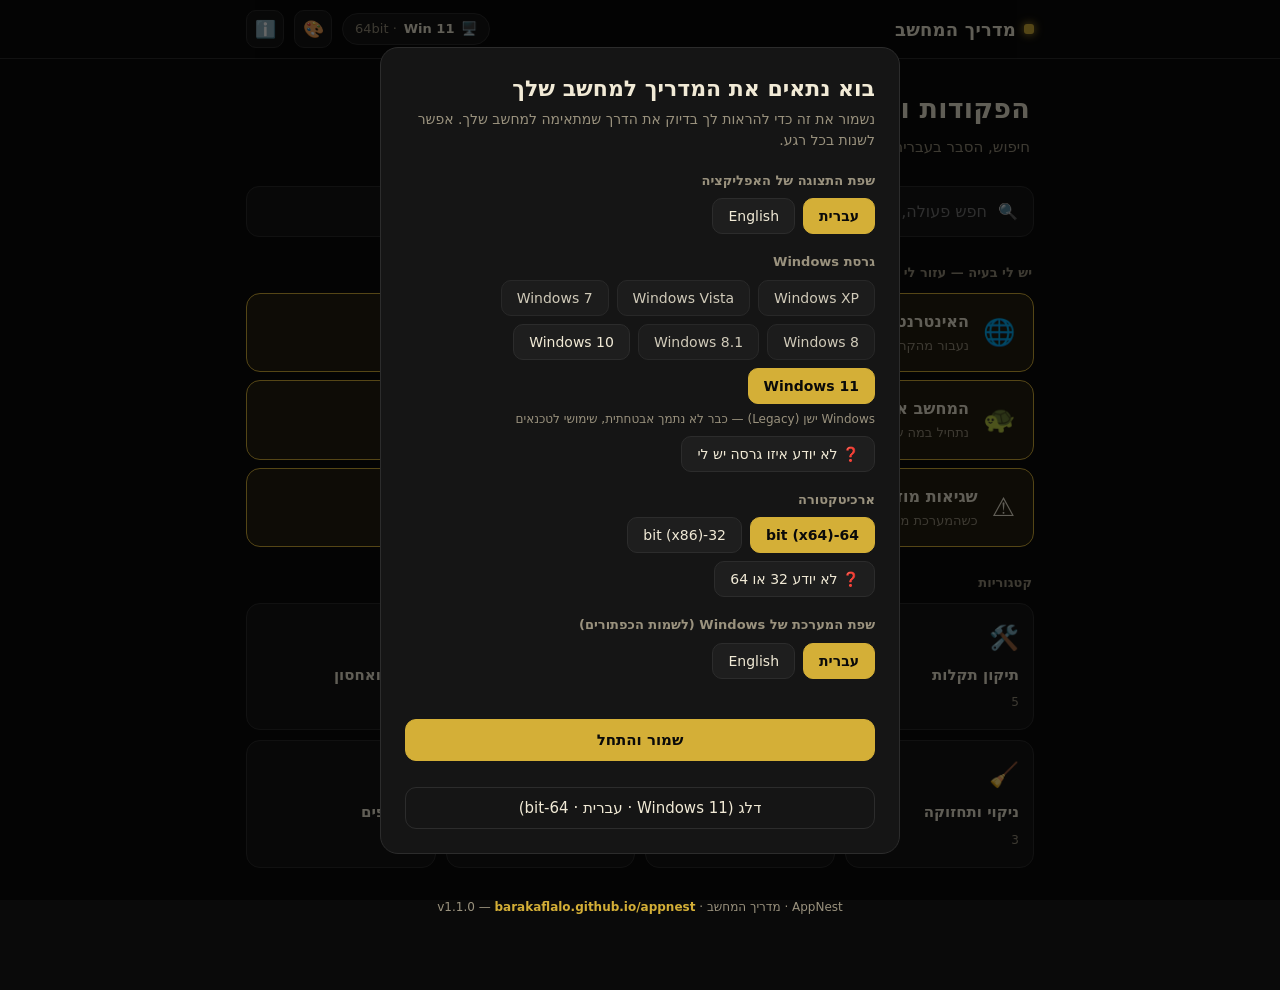
==== commit 663c5608: "Add files via upload" ====
--- a/index.html
+++ b/index.html
@@ -181,7 +181,7 @@
 const store=(()=>{let mem={};try{const k='__t';localStorage.setItem(k,'1');localStorage.removeItem(k);
   return{get:k=>localStorage.getItem(k),set:(k,v)=>localStorage.setItem(k,v),del:k=>localStorage.removeItem(k)};}
   catch(e){return{get:k=>k in mem?mem[k]:null,set:(k,v)=>mem[k]=String(v),del:k=>delete mem[k]};}})();
-const APP_VERSION="1.0.0";
+const APP_VERSION="1.1.0";
 
 /* ============================ i18n (UI) ============================ */
 const LANG={
@@ -503,6 +503,265 @@
  archNote:{he:"במחשב 64-bit: 'Program Files' לתוכנות 64-bit ו-'Program Files (x86)' לתוכנות 32-bit. במחשב 32-bit קיימת רק 'Program Files'.",en:"On 64-bit: 'Program Files' (64-bit apps) and 'Program Files (x86)' (32-bit apps). On 32-bit there's only 'Program Files'."},
  source:"https://learn.microsoft.com/windows/"});
 
+/* ---------- BATCH 2: more commands ---------- */
+const FROMVISTA={vista:"yes",win7:"yes",win8:"yes",win81:"yes",win10:"yes",win11:"yes"};
+ITEMS.push(
+/* NETWORK */
+{id:"net-netstat",cat:"network",risk:"green",admin:false,compat:Y,
+ title:{he:"חיבורים ופורטים פתוחים",en:"Open connections & ports"},
+ desc:{he:"מציג את כל החיבורים הפעילים, הפורטים ומזהה התהליך (PID) שפתח כל אחד.",en:"Lists active connections, ports and the process (PID) behind each."},
+ kw:{he:["netstat","פורטים","חיבורים","port","pid","מי מאזין"],en:["netstat","ports","connections","listening"]},
+ methods:[{type:"cmd",value:"netstat -ano",best:true,compat:Y}],
+ expectedOk:{he:"עמודה אחרונה (PID) מקשרת לתהליך במנהל המשימות → לשונית 'פרטים'.",en:"The last column (PID) maps to a process in Task Manager → 'Details'."},
+ source:"https://learn.microsoft.com/windows-server/administration/windows-commands/netstat"},
+
+{id:"net-nslookup",cat:"network",risk:"green",admin:false,compat:Y,
+ title:{he:"בדיקת שם דומיין (nslookup)",en:"DNS lookup (nslookup)"},
+ desc:{he:"בודק לאיזו כתובת IP מתורגם שם אתר — שימושי לאבחון בעיות DNS.",en:"Checks which IP a hostname resolves to — useful for DNS diagnosis."},
+ kw:{he:["nslookup","dns","דומיין","תרגום שם"],en:["nslookup","dns","resolve","domain"]},
+ methods:[{type:"cmd",value:"nslookup google.com",best:true,compat:Y}],
+ source:"https://learn.microsoft.com/windows-server/administration/windows-commands/nslookup"},
+
+{id:"net-tracert",cat:"network",risk:"green",admin:false,compat:Y,
+ title:{he:"מסלול לרשת (tracert)",en:"Trace route (tracert)"},
+ desc:{he:"מראה את כל התחנות בדרך ליעד ואיפה יש עיכוב — לאיתור היכן החיבור נתקע.",en:"Shows every hop to a destination and where delay is — to find where it stalls."},
+ kw:{he:["tracert","מסלול","traceroute","איפה תקוע","hops"],en:["tracert","traceroute","hops","path"]},
+ methods:[{type:"cmd",value:"tracert google.com",best:true,compat:Y}],
+ source:"https://learn.microsoft.com/windows-server/administration/windows-commands/tracert"},
+
+{id:"net-ncpa",cat:"network",risk:"yellow",admin:false,compat:Y,
+ title:{he:"מתאמי הרשת (Wi-Fi / Ethernet)",en:"Network adapters (Wi-Fi / Ethernet)"},
+ desc:{he:"חלון החיבורים: הפעלה/כיבוי של מתאם, שינוי כתובת IP ו-DNS ידנית.",en:"The connections window: enable/disable an adapter, set IP & DNS manually."},
+ kw:{he:["ncpa","מתאם","wifi","ethernet","חיבור רשת","כתובת קבועה"],en:["ncpa","adapter","wifi","ethernet","static ip"]},
+ methods:[{type:"run",value:"ncpa.cpl",best:true,compat:Y}],
+ source:"https://learn.microsoft.com/windows/"},
+
+{id:"net-renew",cat:"network",risk:"yellow",admin:true,compat:Y,reversible:false,
+ title:{he:"חידוש כתובת IP",en:"Renew IP address"},
+ desc:{he:"משחרר את הכתובת הנוכחית ומבקש חדשה מהראוטר — עוזר כשאין חיבור למרות ש-Wi-Fi מחובר.",en:"Releases the current address and asks the router for a new one — helps when Wi-Fi connects but has no internet."},
+ kw:{he:["release","renew","חידוש ip","כתובת חדשה","אין חיבור"],en:["release","renew","new ip"]},
+ methods:[{type:"cmd",value:"ipconfig /release && ipconfig /renew",best:true,compat:Y}],
+ before:{he:"החיבור יינתק לרגע בזמן הפעולה.",en:"The connection drops briefly during the operation."},
+ source:"https://learn.microsoft.com/windows-server/administration/windows-commands/ipconfig"},
+
+/* SYSTEM */
+{id:"sys-control",cat:"system",risk:"green",admin:false,compat:Y,
+ title:{he:"לוח הבקרה (Control Panel)",en:"Control Panel"},
+ desc:{he:"פותח את לוח הבקרה הקלאסי — עדיין המקום להרבה הגדרות שלא עברו ל'הגדרות'.",en:"Opens the classic Control Panel — still home to many settings not moved to 'Settings'."},
+ kw:{he:["לוח בקרה","control panel","הגדרות ישנות"],en:["control panel","classic settings"]},
+ methods:[{type:"run",value:"control",best:true,compat:Y}],
+ source:"https://learn.microsoft.com/windows/"},
+
+{id:"sys-appwiz",cat:"system",risk:"yellow",admin:false,compat:Y,
+ title:{he:"הסרת תוכנות",en:"Uninstall programs"},
+ desc:{he:"רשימת התוכנות המותקנות — להסרה או שינוי.",en:"The installed-programs list — to uninstall or change."},
+ kw:{he:["הסרה","להסיר תוכנה","appwiz","uninstall","תוכנות מותקנות"],en:["uninstall","remove program","appwiz","programs and features"]},
+ methods:[{type:"run",value:"appwiz.cpl",best:true,compat:Y}],
+ source:"https://learn.microsoft.com/windows/"},
+
+{id:"sys-sysdm",cat:"system",risk:"yellow",admin:false,compat:Y,
+ title:{he:"מאפייני מערכת",en:"System Properties"},
+ desc:{he:"שם המחשב, חומרה, הגנת מערכת (נקודות שחזור) והגדרות ביצועים מתקדמות.",en:"Computer name, hardware, System Protection (restore points) and advanced performance settings."},
+ kw:{he:["מאפייני מערכת","sysdm","שם מחשב","נקודת שחזור","משתני סביבה","ביצועים"],en:["system properties","sysdm","restore point","environment variables","performance"]},
+ methods:[{type:"run",value:"sysdm.cpl",best:true,compat:Y}],
+ source:"https://learn.microsoft.com/windows/"},
+
+{id:"sys-regedit",cat:"system",risk:"red",admin:true,compat:Y,reversible:true,
+ title:{he:"עורך הרישום (Registry Editor)",en:"Registry Editor"},
+ desc:{he:"מסד ההגדרות המרכזי של Windows. כלי עוצמתי — וגם המקום הכי קל לשבור בו את המערכת.",en:"Windows' central settings database. Powerful — and the easiest place to break the system."},
+ kw:{he:["regedit","רישום","registry","מפתחות","עריכת רישום"],en:["regedit","registry","keys","hive"]},
+ methods:[{type:"run",value:"regedit",best:true,compat:Y}],
+ before:{he:"עריכה שגויה עלולה לשבש את המערכת עד כדי מניעת עלייה. אל תיגע במפתחות שאינך מבין. לפני שינוי: קובץ ← ייצוא, כדי לשמור גיבוי של המפתח.",en:"A wrong edit can corrupt Windows to the point it won't boot. Don't touch keys you don't understand. Before changing: File → Export to back up the key."},
+ archNote:{he:"במחשב 64-bit, גרסאות 32-bit של מפתחות יושבות תחת HKEY_LOCAL_MACHINE\\SOFTWARE\\WOW6432Node.",en:"On 64-bit, 32-bit versions of keys live under HKEY_LOCAL_MACHINE\\SOFTWARE\\WOW6432Node."},
+ undo:{he:"אם ייצאת קובץ .reg — לחיצה כפולה עליו משחזרת את המפתח. אחרת — שחזר דרך נקודת שחזור מערכת.",en:"If you exported a .reg file — double-click it to restore. Otherwise — use a System Restore point."},
+ source:"https://learn.microsoft.com/windows/"},
+
+{id:"sys-eventvwr",cat:"system",risk:"green",admin:false,compat:Y,
+ title:{he:"מציג האירועים (Event Viewer)",en:"Event Viewer"},
+ desc:{he:"יומני המערכת: שגיאות, אזהרות וקריסות. שימושי לאבחון 'מה קרה כשזה נפל'.",en:"System logs: errors, warnings and crashes. Great for 'what happened when it crashed'."},
+ kw:{he:["eventvwr","יומן אירועים","שגיאות","לוג","קריסה","event log"],en:["event viewer","logs","errors","crash","event log"]},
+ methods:[{type:"run",value:"eventvwr.msc",best:true,compat:Y}],
+ expectedOk:{he:"התחל ב'יומני Windows ← מערכת', וחפש שגיאות (אדום) סביב הזמן שהתקלה קרתה.",en:"Start at 'Windows Logs → System' and look for errors (red) around when the issue happened."},
+ source:"https://learn.microsoft.com/windows/"},
+
+{id:"sys-dxdiag",cat:"system",risk:"green",admin:false,compat:Y,
+ title:{he:"אבחון DirectX (dxdiag)",en:"DirectX diagnostics (dxdiag)"},
+ desc:{he:"מציג פרטי כרטיס מסך, סאונד, זיכרון ודרייברים — נוח לבדיקות גיימינג/גרפיקה.",en:"Shows GPU, sound, memory and driver details — handy for gaming/graphics checks."},
+ kw:{he:["dxdiag","directx","כרטיס מסך","gpu","דרייבר גרפי"],en:["dxdiag","directx","gpu","graphics"]},
+ methods:[{type:"run",value:"dxdiag",best:true,compat:Y}],
+ source:"https://learn.microsoft.com/windows/"},
+
+{id:"sys-resmon",cat:"system",risk:"green",admin:false,compat:FROMVISTA,
+ title:{he:"צג המשאבים (Resource Monitor)",en:"Resource Monitor"},
+ desc:{he:"פירוט חי ומעמיק של מעבד, דיסק, רשת וזיכרון — למי שאוכל את המשאבים.",en:"Live, deep breakdown of CPU, disk, network and memory — who's eating resources."},
+ kw:{he:["resmon","משאבים","דיסק 100%","מה אוכל זיכרון","ביצועים"],en:["resmon","resources","disk 100%","memory hog"]},
+ methods:[{type:"run",value:"resmon",best:true,compat:FROMVISTA}],
+ source:"https://learn.microsoft.com/windows/"},
+
+{id:"sys-taskschd",cat:"system",risk:"yellow",admin:false,compat:FROMVISTA,
+ title:{he:"מתזמן המשימות",en:"Task Scheduler"},
+ desc:{he:"רואה ומנהל משימות שרצות אוטומטית בזמנים/אירועים — כולל כאלה שתוכנות מוסיפות.",en:"View and manage tasks that run automatically on times/events — including ones apps add."},
+ kw:{he:["taskschd","מתזמן","משימות מתוזמנות","אוטומציה","startup"],en:["task scheduler","scheduled tasks","automation"]},
+ methods:[{type:"run",value:"taskschd.msc",best:true,compat:FROMVISTA}],
+ source:"https://learn.microsoft.com/windows/"},
+
+{id:"sys-compmgmt",cat:"system",risk:"yellow",admin:true,compat:Y,
+ title:{he:"ניהול המחשב",en:"Computer Management"},
+ desc:{he:"מרכז כלים אחד: ניהול דיסקים, שירותים, מציג אירועים, משתמשים ועוד.",en:"One hub: disk management, services, event viewer, users and more."},
+ kw:{he:["compmgmt","ניהול המחשב","כלים","משתמשים מקומיים"],en:["computer management","compmgmt","tools"]},
+ methods:[{type:"run",value:"compmgmt.msc",best:true,compat:Y}],
+ source:"https://learn.microsoft.com/windows/"},
+
+{id:"sys-gpedit",cat:"system",risk:"yellow",admin:true,compat:Y,reversible:true,
+ title:{he:"עורך מדיניות קבוצתית (gpedit)",en:"Group Policy Editor (gpedit)"},
+ desc:{he:"שולט בהגדרות מערכת מתקדמות (עדכונים, אבטחה, ממשק). קיים רק ב-Pro/Enterprise.",en:"Controls advanced system policies (updates, security, UI). Pro/Enterprise only."},
+ kw:{he:["gpedit","מדיניות","group policy","הגדרות מתקדמות"],en:["gpedit","group policy","policies"]},
+ methods:[{type:"run",value:"gpedit.msc",best:true,compat:Y}],
+ before:{he:"אינו קיים ב-Windows Home — המסך פשוט לא ייפתח. שינויי מדיניות משפיעים על כל המערכת.",en:"Not present in Windows Home — the window simply won't open. Policy changes affect the whole system."},
+ source:"https://learn.microsoft.com/windows/"},
+
+{id:"sys-systeminfo",cat:"system",risk:"green",admin:false,compat:Y,
+ title:{he:"סיכום המערכת (systeminfo)",en:"System summary (systeminfo)"},
+ desc:{he:"מדפיס סיכום טקסטואלי מלא: גרסה, זיכרון, זמן הפעלה, עדכונים מותקנים ועוד.",en:"Prints a full text summary: version, RAM, uptime, installed updates and more."},
+ kw:{he:["systeminfo","סיכום","זמן הפעלה","uptime","מפרט"],en:["systeminfo","summary","uptime","spec"]},
+ methods:[{type:"cmd",value:"systeminfo",best:true,compat:Y}],
+ source:"https://learn.microsoft.com/windows-server/administration/windows-commands/systeminfo"},
+
+{id:"sys-shutdown",cat:"system",risk:"yellow",admin:false,compat:Y,reversible:true,
+ title:{he:"אתחול / כיבוי משורת פקודה",en:"Restart / shutdown from command line"},
+ desc:{he:"מאתחל (/r) או מכבה (/s) את המחשב מיד. שימושי בסקריפטים או בשליטה מרחוק.",en:"Restarts (/r) or shuts down (/s) immediately. Useful in scripts or remote control."},
+ kw:{he:["shutdown","אתחול","כיבוי","restart","reboot"],en:["shutdown","restart","reboot"]},
+ methods:[
+  {type:"cmd",value:"shutdown /r /t 0",best:true,compat:Y},
+  {type:"cmd",value:"shutdown /s /t 0",compat:Y}],
+ before:{he:"סוגר את כל התוכנות מיד — שמור עבודה פתוחה קודם. /t 0 = מיד; אפשר לשים מספר שניות אחר.",en:"Closes all apps immediately — save open work first. /t 0 = now; you can set other seconds."},
+ undo:{he:"לביטול כיבוי/אתחול מתוזמן: shutdown /a",en:"To cancel a scheduled shutdown/restart: shutdown /a"},
+ source:"https://learn.microsoft.com/windows-server/administration/windows-commands/shutdown"},
+
+{id:"sys-battery",cat:"system",risk:"green",admin:false,compat:FROM8,
+ title:{he:"דוח בריאות סוללה (לפטופ)",en:"Battery health report (laptop)"},
+ desc:{he:"יוצר קובץ HTML עם קיבולת הסוללה המקורית מול הנוכחית — כמה בלאי נצבר.",en:"Creates an HTML file comparing the battery's original vs current capacity — how much wear."},
+ kw:{he:["סוללה","battery","בריאות סוללה","powercfg","בלאי"],en:["battery","health","powercfg","wear"]},
+ methods:[{type:"cmd",value:"powercfg /batteryreport",best:true,compat:FROM8}],
+ expectedOk:{he:"נוצר battery-report.html בתיקיית המשתמש. פתח אותו והשווה 'Design Capacity' ל-'Full Charge Capacity'.",en:"Creates battery-report.html in your user folder. Open it and compare 'Design Capacity' to 'Full Charge Capacity'."},
+ source:"https://learn.microsoft.com/windows-server/administration/windows-commands/powercfg"},
+
+/* DISK */
+{id:"disk-defrag",cat:"disk",risk:"yellow",admin:true,compat:FROM7,
+ title:{he:"איחוי / אופטימיזציה של הכונן",en:"Optimize / defragment the drive"},
+ desc:{he:"מסדר קבצים בכונן. ב-SSD זה מריץ TRIM (לא איחוי) — בטוח ומומלץ מדי פעם.",en:"Reorganizes files. On SSD it runs TRIM (not defrag) — safe and worth doing occasionally."},
+ kw:{he:["איחוי","defrag","אופטימיזציה","trim","ssd","דיסק איטי"],en:["defrag","optimize","trim","ssd"]},
+ methods:[
+  {type:"run",value:"dfrgui",best:true,compat:FROM7},
+  {type:"cmd",value:"defrag C: /O",compat:FROM8}],
+ before:{he:"אין צורך לאחות SSD ידנית לעתים קרובות — Windows מריץ TRIM לבד. איחוי כונן מכני עלול לקחת זמן רב.",en:"No need to manually defrag an SSD often — Windows runs TRIM itself. Defragging an HDD can take a while."},
+ source:"https://learn.microsoft.com/windows-server/administration/windows-commands/defrag"},
+
+{id:"disk-health",cat:"disk",risk:"green",admin:true,compat:FROM8,
+ title:{he:"בריאות הדיסק הפיזי",en:"Physical disk health"},
+ desc:{he:"מציג את מצב הבריאות של כל דיסק (Healthy / Warning / Unhealthy) לפי חיישני S.M.A.R.T.",en:"Shows each disk's health status (Healthy / Warning / Unhealthy) via S.M.A.R.T."},
+ kw:{he:["בריאות דיסק","smart","דיסק גוסס","get-physicaldisk","דיסק פגום"],en:["disk health","smart","failing drive","get-physicaldisk"]},
+ methods:[{type:"powershell",value:"Get-PhysicalDisk | Select FriendlyName, MediaType, HealthStatus",best:true,compat:FROM8}],
+ expectedOk:{he:"HealthStatus = Healthy תקין. Warning/Unhealthy = גבה מיד את המידע ושקול החלפת דיסק.",en:"HealthStatus = Healthy is fine. Warning/Unhealthy = back up now and consider replacing the disk."},
+ source:"https://learn.microsoft.com/powershell/module/storage/get-physicaldisk"},
+
+{id:"disk-diskpart",cat:"disk",risk:"red",admin:true,compat:Y,reversible:false,
+ title:{he:"ניהול דיסקים משורת פקודה (diskpart)",en:"Disk partitioning CLI (diskpart)"},
+ desc:{he:"כלי חזק לניהול דיסקים ומחיצות משורת הפקודה — כולל פרמוט וניקוי מלא.",en:"A powerful CLI for disks and partitions — including format and full wipe."},
+ kw:{he:["diskpart","מחיצות","פרמוט","clean","ניקוי דיסק","דיסק און קי"],en:["diskpart","partition","format","clean","usb"]},
+ methods:[{type:"cmd",value:"diskpart",best:true,compat:Y}],
+ before:{he:"פקודה אחת (clean) מוחקת דיסק שלם לצמיתות. תמיד הרץ 'list disk' ואז 'select disk' וּודא היטב את המספר לפני כל פעולה — טעות כאן מוחקת הכל.",en:"One command (clean) permanently wipes a whole disk. Always run 'list disk' then 'select disk' and double-check the number before anything — a mistake here erases everything."},
+ source:"https://learn.microsoft.com/windows-server/administration/windows-commands/diskpart"},
+
+/* CLEANUP */
+{id:"clean-winold",cat:"cleanup",risk:"yellow",admin:false,compat:FROM10,
+ title:{he:"מחיקת Windows קודם (Windows.old)",en:"Remove previous Windows (Windows.old)"},
+ desc:{he:"אחרי שדרוג גרסה, עותק של המערכת הישנה נשמר ותופס 20–40GB. אפשר למחוק אם הכל עובד.",en:"After a version upgrade, a copy of the old system stays and eats 20–40GB. Safe to remove if all works."},
+ kw:{he:["windows.old","מקום","שדרוג","התקנה קודמת","עדכון גרסה"],en:["windows.old","space","previous installation","upgrade"]},
+ methods:[{type:"gui",paths:{
+    win10:{he:"הגדרות ← מערכת ← אחסון ← קבצים זמניים ← סמן 'Previous Windows installations' ← הסר קבצים",en:"Settings → System → Storage → Temporary files → tick 'Previous Windows installations' → Remove files"},
+    win11:{he:"הגדרות ← מערכת ← אחסון ← קבצים זמניים ← סמן 'Previous Windows installations' ← הסר קבצים",en:"Settings → System → Storage → Temporary files → tick 'Previous Windows installations' → Remove files"}},compat:FROM10}],
+ before:{he:"אחרי המחיקה אין דרך לחזור לגרסה הקודמת. חכה יומיים-שלושה אחרי שדרוג וודא שהכל (מדפסת, Wi-Fi, דרייברים) עובד לפני שמוחקים.",en:"After removal there's no going back to the previous version. Wait a couple of days after upgrading and confirm everything (printer, Wi-Fi, drivers) works first."},
+ source:"https://learn.microsoft.com/windows/"},
+
+/* SECURITY */
+{id:"sec-firewall",cat:"security",risk:"yellow",admin:true,compat:Y,reversible:true,
+ title:{he:"חומת אש (Firewall)",en:"Firewall"},
+ desc:{he:"שולט אילו תוכנות מורשות לתקשר ברשת. wf.msc הוא הממשק המתקדם עם כללים.",en:"Controls which apps may talk over the network. wf.msc is the advanced, rules-based UI."},
+ kw:{he:["חומת אש","firewall","חסימת תוכנה","כללים","wf.msc"],en:["firewall","block app","rules","wf.msc"]},
+ methods:[
+  {type:"run",value:"wf.msc",best:true,compat:FROMVISTA},
+  {type:"run",value:"firewall.cpl",compat:Y}],
+ before:{he:"כיבוי חומת האש חושף את המחשב. שנה כללים רק אם אתה יודע מה אתה חוסם.",en:"Turning the firewall off exposes the PC. Change rules only if you know what you're blocking."},
+ source:"https://learn.microsoft.com/windows/security/"},
+
+{id:"sec-netplwiz",cat:"security",risk:"yellow",admin:true,compat:Y,
+ title:{he:"חשבונות משתמשים (netplwiz)",en:"User accounts (netplwiz)"},
+ desc:{he:"ניהול משתמשים והרשאות; כאן גם מגדירים כניסה אוטומטית ללא סיסמה.",en:"Manage users and rights; also where you set passwordless auto sign-in."},
+ kw:{he:["netplwiz","משתמשים","כניסה אוטומטית","סיסמה","הרשאות"],en:["netplwiz","users","auto login","password"]},
+ methods:[{type:"run",value:"netplwiz",best:true,compat:Y}],
+ before:{he:"כניסה אוטומטית נוחה אך מפחיתה אבטחה — כל מי שמדליק את המחשב נכנס.",en:"Auto sign-in is convenient but lowers security — anyone who powers on the PC is logged in."},
+ source:"https://learn.microsoft.com/windows/"},
+
+{id:"sec-bitlocker",cat:"security",risk:"green",admin:true,compat:FROM7,
+ title:{he:"סטטוס הצפנת BitLocker",en:"BitLocker encryption status"},
+ desc:{he:"מציג אם הכוננים מוצפנים ומה מצב ההצפנה.",en:"Shows whether drives are encrypted and the encryption state."},
+ kw:{he:["bitlocker","הצפנה","encryption","manage-bde"],en:["bitlocker","encryption","manage-bde"]},
+ methods:[{type:"cmd",value:"manage-bde -status",best:true,compat:FROM7}],
+ before:{he:"BitLocker זמין ב-Pro/Enterprise (וב-Home כ'הצפנת התקן' מוגבלת). שמור את מפתח השחזור במקום בטוח.",en:"BitLocker is on Pro/Enterprise (Home has limited 'Device Encryption'). Keep your recovery key somewhere safe."},
+ source:"https://learn.microsoft.com/windows/security/"},
+
+{id:"sec-quickscan",cat:"security",risk:"green",admin:false,compat:FROM10,
+ title:{he:"סריקת וירוסים מהירה (פקודה)",en:"Quick virus scan (command)"},
+ desc:{he:"מפעיל סריקה מהירה של Defender ישירות מ-PowerShell, בלי לפתוח ממשק.",en:"Runs a Defender quick scan straight from PowerShell, no UI needed."},
+ kw:{he:["סריקה מהירה","defender","start-mpscan","וירוס"],en:["quick scan","defender","start-mpscan","virus"]},
+ methods:[{type:"powershell",value:"Start-MpScan -ScanType QuickScan",best:true,compat:FROM10}],
+ source:"https://learn.microsoft.com/powershell/module/defender/start-mpscan"},
+
+/* SHORTCUTS */
+{id:"sc-alttab",cat:"shortcuts",risk:"green",admin:false,compat:Y,
+ title:{he:"מעבר בין חלונות",en:"Switch windows"},
+ desc:{he:"מחזיק Alt ולוחץ Tab עובר בין כל החלונות הפתוחים.",en:"Hold Alt and tap Tab to cycle all open windows."},
+ kw:{he:["alt tab","מעבר חלונות","חלונות פתוחים"],en:["alt tab","switch windows"]},
+ methods:[{type:"shortcut",value:"Alt + Tab",best:true,compat:Y}]},
+{id:"sc-closewin",cat:"shortcuts",risk:"green",admin:false,compat:Y,
+ title:{he:"סגירת החלון הפעיל",en:"Close active window"},
+ desc:{he:"סוגר את החלון או התוכנה שבפוקוס.",en:"Closes the focused window or app."},
+ kw:{he:["alt f4","סגירת חלון","לסגור תוכנה"],en:["alt f4","close window"]},
+ methods:[{type:"shortcut",value:"Alt + F4",best:true,compat:Y}]},
+{id:"sc-snap",cat:"shortcuts",risk:"green",admin:false,compat:FROM7,
+ title:{he:"הצמדת חלונות לצדדים",en:"Snap windows"},
+ desc:{he:"Win + חץ מצמיד את החלון לחצי/רבע מסך — נוח לעבודה עם שני חלונות.",en:"Win + arrow snaps a window to half/quarter of the screen — great for side-by-side work."},
+ kw:{he:["snap","הצמדה","חלונות זה לצד זה","win חץ"],en:["snap","split screen","side by side"]},
+ methods:[{type:"shortcut",value:"Win + ← / → / ↑ / ↓",best:true,compat:FROM7}]},
+{id:"sc-winx",cat:"shortcuts",risk:"green",admin:false,compat:FROM8,
+ title:{he:"תפריט הכלים המהיר (Power User)",en:"Power User menu"},
+ desc:{he:"פותח תפריט קיצור לכלי ניהול: מנהל התקנים, ניהול דיסקים, טרמינל מנהל ועוד.",en:"Opens a shortcut menu to admin tools: Device Manager, Disk Management, admin Terminal and more."},
+ kw:{he:["win x","תפריט מהיר","כלי ניהול","power user"],en:["win x","power user menu","admin tools"]},
+ methods:[{type:"shortcut",value:"Win + X",best:true,compat:FROM8}]},
+{id:"sc-clipboard",cat:"shortcuts",risk:"green",admin:false,compat:FROM10,
+ title:{he:"היסטוריית לוח ההעתקה",en:"Clipboard history"},
+ desc:{he:"פותח את היסטוריית ההעתקות — כדי להדביק משהו שהעתקת קודם.",en:"Opens clipboard history — to paste something you copied earlier."},
+ kw:{he:["win v","לוח","היסטוריית העתקה","clipboard"],en:["win v","clipboard history"]},
+ methods:[{type:"shortcut",value:"Win + V",best:true,compat:FROM10}],
+ before:{he:"בפעם הראשונה צריך להפעיל את הפיצ'ר בלחיצה על הכפתור שמופיע.",en:"The first time, enable the feature via the button that appears."}},
+{id:"sc-emoji",cat:"shortcuts",risk:"green",admin:false,compat:FROM10,
+ title:{he:"אימוג'ים וסמלים",en:"Emoji & symbols"},
+ desc:{he:"פותח לוח אימוג'ים, סמלים ותווים מיוחדים בכל שדה טקסט.",en:"Opens an emoji, symbol and special-character panel in any text field."},
+ kw:{he:["אימוג'י","emoji","סמלים","win נקודה"],en:["emoji","symbols","win period"]},
+ methods:[{type:"shortcut",value:"Win + .",best:true,compat:FROM10}]},
+{id:"sc-newfolder",cat:"shortcuts",risk:"green",admin:false,compat:FROM7,
+ title:{he:"תיקייה חדשה",en:"New folder"},
+ desc:{he:"יוצר תיקייה חדשה במיקום הנוכחי בסייר הקבצים.",en:"Creates a new folder at the current spot in File Explorer."},
+ kw:{he:["תיקייה חדשה","new folder","ctrl shift n"],en:["new folder","ctrl shift n"]},
+ methods:[{type:"shortcut",value:"Ctrl + Shift + N",best:true,compat:FROM7}]},
+{id:"sc-rename",cat:"shortcuts",risk:"green",admin:false,compat:Y,
+ title:{he:"שינוי שם קובץ",en:"Rename a file"},
+ desc:{he:"בחר קובץ ולחץ F2 כדי לשנות את שמו.",en:"Select a file and press F2 to rename it."},
+ kw:{he:["שינוי שם","rename","f2"],en:["rename","f2"]},
+ methods:[{type:"shortcut",value:"F2",best:true,compat:Y}]}
+);
+
 /* ============================ TROUBLESHOOT TREES ============================ */
 const TREES=[
  {id:"t-net",cat:"troubleshoot",em:"🌐",
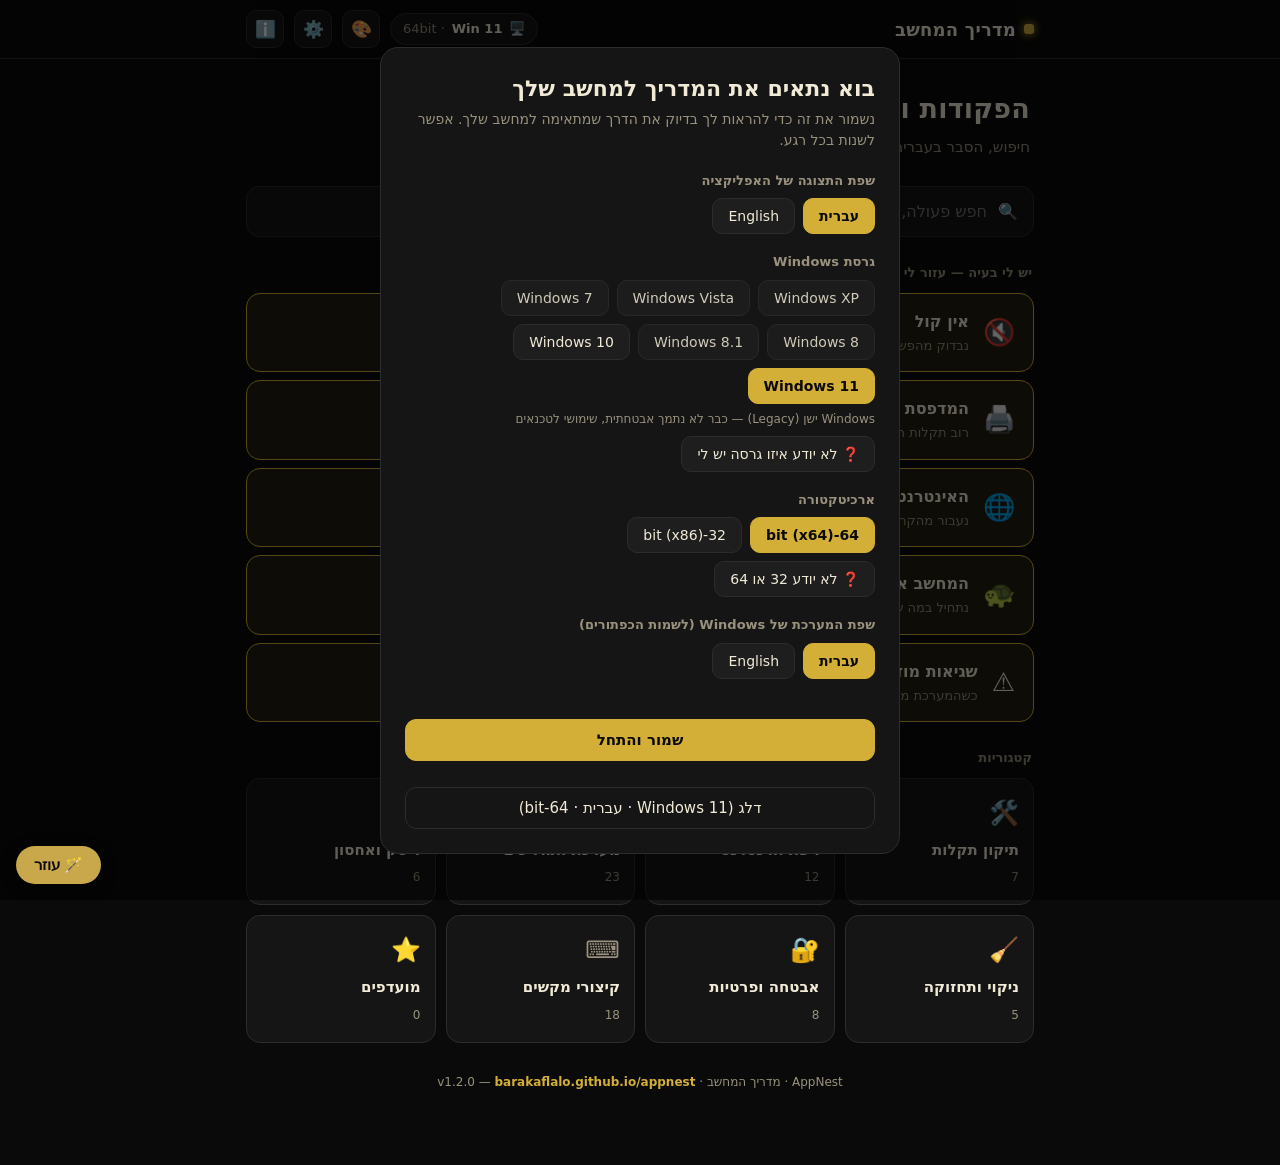
==== commit da45cc4a: "Add files via upload" ====
--- a/index.html
+++ b/index.html
@@ -169,6 +169,7 @@
     <div class="spacer"></div>
     <div class="pcchip" id="pcChip" onclick="openSetup()" title="המחשב שלי"></div>
     <button class="iconbtn" onclick="openThemes()" title="ערכת צבע">🎨</button>
+    <button class="iconbtn" onclick="go('settings')" title="הגדרות">⚙️</button>
     <button class="iconbtn" onclick="go('about')" title="אודות">ℹ️</button>
   </div>
 </header>
@@ -181,7 +182,7 @@
 const store=(()=>{let mem={};try{const k='__t';localStorage.setItem(k,'1');localStorage.removeItem(k);
   return{get:k=>localStorage.getItem(k),set:(k,v)=>localStorage.setItem(k,v),del:k=>localStorage.removeItem(k)};}
   catch(e){return{get:k=>k in mem?mem[k]:null,set:(k,v)=>mem[k]=String(v),del:k=>delete mem[k]};}})();
-const APP_VERSION="1.1.0";
+const APP_VERSION="1.2.0";
 
 /* ============================ i18n (UI) ============================ */
 const LANG={
@@ -762,8 +763,123 @@
  methods:[{type:"shortcut",value:"F2",best:true,compat:Y}]}
 );
 
+/* ---------- BATCH 3: more commands ---------- */
+ITEMS.push(
+{id:"net-getmac",cat:"network",risk:"green",admin:false,compat:Y,
+ title:{he:"כתובת MAC של המתאמים",en:"Adapter MAC address"},
+ desc:{he:"מציג את כתובות ה-MAC הפיזיות של מתאמי הרשת.",en:"Shows the physical MAC addresses of network adapters."},
+ kw:{he:["mac","getmac","כתובת פיזית"],en:["mac","getmac","physical address"]},
+ methods:[{type:"cmd",value:"getmac /v",best:true,compat:Y}],
+ source:"https://learn.microsoft.com/windows-server/administration/windows-commands/getmac"},
+
+{id:"net-arp",cat:"network",risk:"green",admin:false,compat:Y,
+ title:{he:"מכשירים ברשת המקומית (arp)",en:"Devices on the local network (arp)"},
+ desc:{he:"מציג את המכשירים שהמחשב תקשר איתם לאחרונה ברשת (IP מול MAC).",en:"Lists devices the PC recently talked to on the LAN (IP vs MAC)."},
+ kw:{he:["arp","מכשירים ברשת","מי מחובר","טבלת arp"],en:["arp","lan devices","who's connected"]},
+ methods:[{type:"cmd",value:"arp -a",best:true,compat:Y}],
+ source:"https://learn.microsoft.com/windows-server/administration/windows-commands/arp"},
+
+{id:"net-wifipass",cat:"network",risk:"yellow",admin:false,compat:FROMVISTA,
+ title:{he:"הצגת סיסמת Wi-Fi שמורה",en:"Show saved Wi-Fi password"},
+ desc:{he:"מציג את הסיסמה של רשת Wi-Fi שהמחשב כבר התחבר אליה בעבר.",en:"Reveals the password of a Wi-Fi network this PC connected to before."},
+ kw:{he:["סיסמת wifi","wifi password","רשת אלחוטית","netsh wlan"],en:["wifi password","wireless key","netsh wlan"]},
+ methods:[{type:"cmd",value:'netsh wlan show profile name="שם הרשת" key=clear',best:true,compat:FROMVISTA}],
+ before:{he:"החלף \"שם הרשת\" בשם הרשת המדויק. הסיסמה תופיע בשדה 'Key Content'.",en:"Replace \"שם הרשת\" with the exact network name. The password shows under 'Key Content'."},
+ source:"https://learn.microsoft.com/windows-server/administration/windows-commands/netsh"},
+
+{id:"sys-terminal",cat:"system",risk:"green",admin:false,compat:Y,
+ title:{he:"פתיחת שורת פקודה / PowerShell",en:"Open Command Prompt / PowerShell"},
+ desc:{he:"פותח טרמינל להרצת פקודות. להרצה כמנהל: קליק ימני ← 'הפעל כמנהל'.",en:"Opens a terminal to run commands. As admin: right-click → 'Run as administrator'."},
+ kw:{he:["cmd","powershell","שורת פקודה","טרמינל","terminal"],en:["cmd","powershell","terminal","command prompt"]},
+ methods:[
+  {type:"run",value:"cmd",best:true,compat:Y},
+  {type:"run",value:"powershell",compat:FROM7}],
+ before:{he:"פקודות רבות דורשות הרשאת מנהל — אז פתח את הטרמינל כמנהל מלכתחילה.",en:"Many commands need admin rights — open the terminal as admin from the start."},
+ source:"https://learn.microsoft.com/windows/"},
+
+{id:"sys-mstsc",cat:"system",risk:"green",admin:false,compat:Y,
+ title:{he:"שולחן עבודה מרוחק (Remote Desktop)",en:"Remote Desktop"},
+ desc:{he:"מתחבר למחשב אחר ושולט בו מרחוק.",en:"Connects to and controls another PC remotely."},
+ kw:{he:["mstsc","שולחן עבודה מרוחק","remote desktop","rdp"],en:["mstsc","remote desktop","rdp"]},
+ methods:[{type:"run",value:"mstsc",best:true,compat:Y}],
+ source:"https://learn.microsoft.com/windows-server/remote/remote-desktop-services/"},
+
+{id:"sys-optfeatures",cat:"system",risk:"yellow",admin:true,compat:Y,reversible:true,
+ title:{he:"תכונות Windows (הוסף/הסר)",en:"Windows features (add/remove)"},
+ desc:{he:"הפעלה/כיבוי של רכיבי Windows (למשל .NET, Hyper-V, WSL).",en:"Turn Windows components on/off (e.g. .NET, Hyper-V, WSL)."},
+ kw:{he:["תכונות windows","optionalfeatures","hyper-v","wsl",".net"],en:["windows features","optionalfeatures","hyper-v","wsl"]},
+ methods:[{type:"run",value:"optionalfeatures",best:true,compat:Y}],
+ source:"https://learn.microsoft.com/windows/"},
+
+{id:"clean-wsreset",cat:"cleanup",risk:"green",admin:false,compat:FROM8,
+ title:{he:"איפוס מטמון חנות Microsoft",en:"Reset Microsoft Store cache"},
+ desc:{he:"מנקה את מטמון החנות — פותר הרבה תקלות התקנה/עדכון של אפליקציות מהחנות.",en:"Clears the Store cache — fixes many Store app install/update issues."},
+ kw:{he:["wsreset","חנות","microsoft store","תקלות חנות"],en:["wsreset","store","microsoft store"]},
+ methods:[{type:"run",value:"wsreset",best:true,compat:FROM8}],
+ expectedOk:{he:"חלון שחור נפתח לרגע ואז החנות נפתחת — סימן שהמטמון נוקה.",en:"A black window opens briefly, then the Store opens — the cache is cleared."},
+ source:"https://learn.microsoft.com/windows/"},
+
+{id:"clean-localappdata",cat:"cleanup",risk:"green",admin:false,compat:FROM7,
+ title:{he:"נתוני אפליקציות מקומיים (LocalAppData)",en:"Local app data (LocalAppData)"},
+ desc:{he:"פותח את תיקיית הנתונים של אפליקציות — מטמונים שלפעמים תופסים הרבה מקום.",en:"Opens the app data folder — caches that sometimes take a lot of space."},
+ kw:{he:["localappdata","נתוני אפליקציה","מטמון","מקום"],en:["localappdata","app data","cache"]},
+ methods:[{type:"run",value:"%localappdata%",best:true,compat:FROM7}],
+ before:{he:"אל תמחק תיקיות של אפליקציות שרצות כרגע. במקרה של ספק — אל תמחק.",en:"Don't delete folders of apps that are running. When in doubt — don't."},
+ source:"https://learn.microsoft.com/windows/"},
+
+{id:"sec-uac",cat:"security",risk:"yellow",admin:false,compat:FROM7,
+ title:{he:"בקרת חשבון משתמש (UAC)",en:"User Account Control (UAC)"},
+ desc:{he:"קובע מתי Windows מבקש אישור לפעולות מנהל. השארה גבוהה = יותר בטוח.",en:"Controls when Windows asks to confirm admin actions. Higher = safer."},
+ kw:{he:["uac","בקרת חשבון","אישור מנהל","התראות"],en:["uac","user account control","admin prompt"]},
+ methods:[{type:"run",value:"useraccountcontrolsettings",best:true,compat:FROM7}],
+ before:{he:"הורדת UAC לגמרי מסירה שכבת הגנה חשובה. מומלץ להשאיר לפחות ברמת ברירת המחדל.",en:"Turning UAC off entirely removes an important safety layer. Keep it at least at the default level."},
+ source:"https://learn.microsoft.com/windows/security/"},
+
+{id:"sc-project",cat:"shortcuts",risk:"green",admin:false,compat:FROM7,
+ title:{he:"מסך שני / מקרן",en:"Second screen / projector"},
+ desc:{he:"בוחר איך להשתמש במסך נוסף: שכפול, הרחבה או מסך יחיד.",en:"Choose how to use a second display: duplicate, extend or single."},
+ kw:{he:["מסך שני","מקרן","win p","projector","שכפול מסך"],en:["second screen","projector","win p","duplicate"]},
+ methods:[{type:"shortcut",value:"Win + P",best:true,compat:FROM7}]},
+{id:"sc-vdswitch",cat:"shortcuts",risk:"green",admin:false,compat:FROM10,
+ title:{he:"מעבר בין שולחנות עבודה",en:"Switch virtual desktops"},
+ desc:{he:"עובר בין שולחנות העבודה הווירטואליים בלי לפתוח תצוגת משימות.",en:"Move between virtual desktops without opening Task View."},
+ kw:{he:["שולחן עבודה","מעבר","win ctrl חץ","virtual desktop"],en:["virtual desktop","switch","win ctrl arrow"]},
+ methods:[{type:"shortcut",value:"Win + Ctrl + ← / →",best:true,compat:FROM10}]},
+{id:"sc-winnum",cat:"shortcuts",risk:"green",admin:false,compat:FROM7,
+ title:{he:"הפעלת תוכנה מהשורת משימות",en:"Launch a taskbar app"},
+ desc:{he:"Win + מספר מפעיל את התוכנה במיקום הזה בשורת המשימות (1 = הראשונה).",en:"Win + number launches the app at that taskbar position (1 = first)."},
+ kw:{he:["win מספר","שורת משימות","הפעלה מהירה"],en:["win number","taskbar","quick launch"]},
+ methods:[{type:"shortcut",value:"Win + 1…9",best:true,compat:FROM7}]}
+);
+
 /* ============================ TROUBLESHOOT TREES ============================ */
 const TREES=[
+ {id:"t-sound",cat:"troubleshoot",em:"🔇",
+  title:{he:"אין קול",en:"No sound"},
+  intro:{he:"נבדוק מהפשוט למורכב: מכשיר הפלט → פותר בעיות → שירות השמע → דרייבר.",en:"From simple to complex: output device → troubleshooter → audio service → driver."},
+  steps:[
+   {do:{he:"ודא שמכשיר הפלט הנכון נבחר ולא מושתק.",en:"Make sure the right output device is selected and not muted."},cmd:"mmsys.cpl",
+    check:{he:"בחר את הרמקולים/אוזניות הנכונים כ'ברירת מחדל', וודא שהעוצמה למעלה. לפעמים הקול פשוט יוצא למכשיר אחר.",en:"Set the right speakers/headphones as 'Default' and check volume is up. Sometimes sound just goes to another device."}},
+   {do:{he:"הפעל את פותר הבעיות של הקול.",en:"Run the sound troubleshooter."},
+    check:{he:"הגדרות ← מערכת ← קול ← פתרון בעיות. הוא מזהה ומתקן הרבה תקלות שמע לבד.",en:"Settings → System → Sound → Troubleshoot. It detects and fixes many audio issues on its own."}},
+   {do:{he:"אתחל את שירות השמע.",en:"Restart the audio service."},cmd:"net stop audiosrv && net start audiosrv",
+    check:{he:"דורש טרמינל כמנהל. אם הקול חזר — זה היה השירות. אם לא — המשך לדרייבר.",en:"Needs an admin terminal. If sound returns — it was the service. If not — check the driver."}},
+   {do:{he:"בדוק את דרייבר השמע.",en:"Check the audio driver."},cmd:"devmgmt.msc",
+    check:{he:"תחת 'בקרי סאונד, וידאו ומשחקים' — סימן קריאה צהוב = בעיית דרייבר. קליק ימני ← עדכן מנהל התקן.",en:"Under 'Sound, video and game controllers' — a yellow mark = driver issue. Right-click → Update driver."}},
+  ]},
+ {id:"t-printer",cat:"troubleshoot",em:"🖨️",
+  title:{he:"המדפסת לא עובדת",en:"Printer isn't working"},
+  intro:{he:"רוב תקלות ההדפסה נפתרות בתור ההדפסה או בשירות ה-Spooler.",en:"Most printing issues are solved in the print queue or the Spooler service."},
+  steps:[
+   {do:{he:"בדוק חיבור, ונסה לכבות ולהדליק את המדפסת.",en:"Check the connection, and power-cycle the printer."},
+    check:{he:"כבל/רשת מחוברים? כיבוי-הדלקה של המדפסת פותר הפתעות רבות.",en:"Cable/network connected? Power-cycling the printer clears many surprises."}},
+   {do:{he:"נקה עבודות תקועות מתור ההדפסה.",en:"Clear stuck jobs from the print queue."},cmd:"control printers",
+    check:{he:"פתח את המדפסת, ומחק מסמכים תקועים מהתור. עבודה תקועה חוסמת את כל השאר.",en:"Open the printer and delete stuck documents. One stuck job blocks all the rest."}},
+   {do:{he:"אתחל את שירות ההדפסה (Spooler).",en:"Restart the print service (Spooler)."},cmd:"net stop spooler && net start spooler",
+    check:{he:"דורש טרמינל כמנהל. מנקה תור תקוע ומאתחל את מנגנון ההדפסה.",en:"Needs an admin terminal. Clears a jammed queue and resets the print engine."}},
+   {do:{he:"הפעל את פותר הבעיות של המדפסת.",en:"Run the printer troubleshooter."},
+    check:{he:"הגדרות ← מערכת ← פתרון בעיות ← מדפסת. מזהה ומתקן בעיות נפוצות אוטומטית.",en:"Settings → System → Troubleshoot → Printer. Detects and fixes common issues automatically."}},
+  ]},
  {id:"t-net",cat:"troubleshoot",em:"🌐",
   title:{he:"האינטרנט לא עובד",en:"Internet isn't working"},
   intro:{he:"נעבור מהקרוב לרחוק: המחשב → הרשת המקומית → האינטרנט → DNS.",en:"We'll go outward: PC → local network → internet → DNS."},
@@ -856,6 +972,7 @@
   if(screen==='item')return renderItem(c,param);
   if(screen==='tree')return renderTree(c,param);
   if(screen==='favs')return renderFavs(c);
+  if(screen==='settings')return renderSettings(c);
   if(screen==='about')return renderAbout(c);
 }
 function updateChip(){const chip=document.getElementById('pcChip');
@@ -1052,6 +1169,145 @@
   const f=favs();const list=ITEMS.filter(i=>f.includes(i.id));
   if(!list.length){c.appendChild(el('div','empty',esc(T('noFavs'))));return;}
   list.forEach(it=>c.appendChild(itemRow(it)));
+}
+
+/* ============================ AI (BYOK) + SETTINGS ============================ */
+const AI_PROVIDERS=[
+ {id:"gemini",label:{he:"Gemini",en:"Gemini"},tag:"FREE",help:{he:"Google Gemini — יש שכבה חינמית ללא כרטיס אשראי.",en:"Google Gemini — free tier, no credit card needed."},link:"https://aistudio.google.com/app/apikey",linkTxt:{he:"קבל מפתח חינם ↗",en:"Get a free key ↗"},fields:[{k:"gemini",ph:"AIza…",secret:true,label:{he:"מפתח API",en:"API key"}}]},
+ {id:"claude",label:{he:"Claude",en:"Claude"},tag:"API",help:{he:"Anthropic Claude — מדויק מאוד. בתשלום לפי שימוש.",en:"Anthropic Claude — very accurate. Pay per use."},link:"https://console.anthropic.com",linkTxt:{he:"קבל מפתח ↗",en:"Get a key ↗"},fields:[{k:"claude",ph:"sk-ant-…",secret:true,label:{he:"מפתח API",en:"API key"}}]},
+ {id:"openai",label:{he:"ChatGPT",en:"ChatGPT"},tag:"API",help:{he:"OpenAI — בתשלום לפי שימוש.",en:"OpenAI — pay per use."},link:"https://platform.openai.com/api-keys",linkTxt:{he:"קבל מפתח ↗",en:"Get a key ↗"},fields:[{k:"openai",ph:"sk-…",secret:true,label:{he:"מפתח API",en:"API key"}}]},
+ {id:"device",label:{he:"מקומי",en:"Local"},tag:"LOCAL",help:{he:"AI על המחשב שלך (Ollama / LM Studio) — פרטי, ללא עלות, בלי מפתח.",en:"On-device AI (Ollama / LM Studio) — private, free, no key."},link:"https://ollama.com",linkTxt:{he:"אודות Ollama ↗",en:"About Ollama ↗"},fields:[{k:"deviceUrl",ph:"http://localhost:11434/v1",secret:false,label:{he:"כתובת השרת המקומי",en:"Local server URL"}}]},
+ {id:"custom",label:{he:"מותאם",en:"Custom"},tag:"API",help:{he:"כל endpoint תואם-OpenAI + מפתח אופציונלי.",en:"Any OpenAI-compatible endpoint + optional key."},link:"",linkTxt:{he:"",en:""},fields:[{k:"customUrl",ph:"https://…/v1/chat/completions",secret:false,label:{he:"כתובת ה-endpoint",en:"Endpoint URL"}},{k:"customKey",ph:"(אופציונלי)",secret:true,label:{he:"מפתח (אופציונלי)",en:"Key (optional)"}}]},
+];
+function getAI(){try{return JSON.parse(store.get('pcg_ai')||'null');}catch(e){return null;}}
+function setAI(o){store.set('pcg_ai',JSON.stringify(o));}
+function aiFirstKey(s){return (s||'').split(/[\n,;]+/).map(x=>x.trim()).filter(Boolean)[0]||'';}
+
+let aiSel=null; // provider id currently shown in settings
+async function aiTest(provider,keys,statusEl){
+  const set=(txt,color)=>{if(statusEl){statusEl.textContent=txt;statusEl.style.color=color;}};
+  set(P.uiLang==='he'?'בודק…':'Testing…','var(--muted)');
+  try{
+    let ok=false;
+    if(provider==='gemini'){
+      const r=await fetch('https://generativelanguage.googleapis.com/v1beta/models?key='+encodeURIComponent(aiFirstKey(keys.gemini)));
+      ok=r.ok;
+    }else if(provider==='claude'){
+      const r=await fetch('https://api.anthropic.com/v1/messages',{method:'POST',headers:{'Content-Type':'application/json','x-api-key':aiFirstKey(keys.claude),'anthropic-version':'2023-06-01','anthropic-dangerous-direct-browser-access':'true'},body:JSON.stringify({model:'claude-sonnet-4-6',max_tokens:1,messages:[{role:'user',content:'hi'}]})});
+      ok=r.ok;
+    }else if(provider==='openai'){
+      const r=await fetch('https://api.openai.com/v1/models',{headers:{'Authorization':'Bearer '+aiFirstKey(keys.openai)}});
+      ok=r.ok;
+    }else if(provider==='device'){
+      const base=(keys.deviceUrl||'').replace(/\/+$/,'');
+      const r=await fetch(base+'/models').catch(()=>fetch(base));
+      ok=r&&r.ok;
+    }else if(provider==='custom'){
+      const h={'Content-Type':'application/json'};if(aiFirstKey(keys.customKey))h['Authorization']='Bearer '+aiFirstKey(keys.customKey);
+      const r=await fetch(keys.customUrl,{method:'POST',headers:h,body:JSON.stringify({model:'gpt-4o-mini',max_tokens:1,messages:[{role:'user',content:'hi'}]})});
+      ok=r.ok;
+    }
+    if(ok)set(P.uiLang==='he'?'✓ החיבור עובד':'✓ Connection works','var(--green)');
+    else set(P.uiLang==='he'?'✗ החיבור נכשל — בדוק את המפתח/הכתובת':'✗ Failed — check the key/URL','var(--red)');
+  }catch(e){
+    set((P.uiLang==='he'?'✗ שגיאה: ':'✗ Error: ')+(e.message||e),'var(--red)');
+  }
+}
+
+function renderSettings(c){
+  const he=P.uiLang==='he';
+  c.appendChild(backBtn());
+  const h=el('div','hero');h.innerHTML=`<h1>⚙️ ${he?'הגדרות':'Settings'}</h1>`;c.appendChild(h);
+
+  /* ---- AI connection ---- */
+  const saved=getAI()||{provider:null,keys:{}};
+  if(aiSel===null)aiSel=saved.provider||'gemini';
+  const connectedNote=saved.provider?`<span style="color:var(--green);font-size:13px">● ${he?'מחובר':'Connected'}: ${esc(L(AI_PROVIDERS.find(x=>x.id===saved.provider).label))}</span>`:`<span style="color:var(--muted);font-size:13px">${he?'לא מחובר — האפליקציה עובדת גם בלי זה':'Not connected — the app works without it'}</span>`;
+  const sec=el('div','detail');
+  sec.innerHTML=`<h2 style="font-size:19px">🤖 ${he?'עוזר חכם (אופציונלי)':'Smart assistant (optional)'}</h2>
+    <p class="sub">${he?'חבר מפתח AI משלך כדי לשאול את העוזר "יש לי בעיה X — מה לבדוק?". המפתח נשמר על המכשיר בלבד ונשלח ישירות לספק שבחרת.':'Connect your own AI key to ask the assistant "I have problem X — what should I check?". The key is stored on-device only and sent straight to your chosen provider.'}</p>
+    <div style="margin:6px 0 14px">${connectedNote}</div>
+    <div class="choices" id="aiPills"></div>
+    <div id="aiPanel"></div>`;
+  c.appendChild(sec);
+  const pills=sec.querySelector('#aiPills');
+  AI_PROVIDERS.forEach(pr=>{
+    const b=el('button','choice'+(pr.id===aiSel?' sel':''));
+    b.innerHTML=`${esc(L(pr.label))} <span style="font-size:10px;opacity:.8;border:1px solid currentColor;border-radius:6px;padding:0 4px;margin-inline-start:4px">${pr.tag}</span>`;
+    b.onclick=()=>{aiSel=pr.id;renderSettings(c);};
+    pills.appendChild(b);
+  });
+  const pr=AI_PROVIDERS.find(x=>x.id===aiSel);
+  const panel=sec.querySelector('#aiPanel');
+  const keys=(saved.keys)||{};
+  let fieldsHtml=pr.fields.map(f=>`<div style="margin-top:12px">
+     <div style="font-size:13px;color:var(--muted);margin-bottom:5px">${esc(L(f.label))}</div>
+     <div style="display:flex;gap:8px">
+       <input id="ai_${f.k}" ${f.secret?'type="password"':'type="text"'} placeholder="${esc(f.ph)}" value="${esc(keys[f.k]||(f.k==='deviceUrl'?'http://localhost:11434/v1':''))}" style="flex:1;padding:11px 13px;border-radius:10px;border:1px solid var(--border);background:var(--bg);color:var(--text);font-family:inherit" autocomplete="off">
+       ${f.secret?`<button class="btn" onclick="const i=document.getElementById('ai_${f.k}');i.type=i.type==='password'?'text':'password'">👁</button>`:''}
+     </div></div>`).join('');
+  panel.innerHTML=`<div class="warnbox txt" style="margin-top:14px">${esc(L(pr.help))}</div>
+    ${pr.link?`<div style="margin-top:8px"><a class="src" href="${esc(pr.link)}" target="_blank" rel="noopener">🔗 ${esc(L(pr.linkTxt))}</a></div>`:''}
+    ${fieldsHtml}
+    <div style="display:flex;gap:8px;flex-wrap:wrap;margin-top:16px">
+      <button class="btn primary" id="aiSave">${he?'שמור וחבר':'Save & connect'}</button>
+      <button class="btn" id="aiTest">${he?'בדוק חיבור':'Test connection'}</button>
+      ${saved.provider?`<button class="btn ghost" id="aiDisc">${he?'נתק':'Disconnect'}</button>`:''}
+    </div>
+    <div id="aiStatus" style="margin-top:10px;font-size:14px;min-height:18px"></div>
+    <div style="margin-top:10px;font-size:12px;color:var(--muted)">🔒 ${he?'פיצ׳רי הבינה שולחים את הטקסט של השאלה לספק שבחרת. הכל שאר נשאר על המכשיר.':'AI features send your question text to the chosen provider. Everything else stays on-device.'}</div>`;
+
+  const readKeys=()=>{const o=Object.assign({},keys);pr.fields.forEach(f=>{const i=document.getElementById('ai_'+f.k);if(i)o[f.k]=i.value.trim();});return o;};
+  panel.querySelector('#aiSave').onclick=()=>{
+    const nk=readKeys();setAI({provider:aiSel,keys:nk});
+    const st=document.getElementById('aiStatus');st.textContent=he?'נשמר ✓':'Saved ✓';st.style.color='var(--green)';
+    renderSettings(c);
+  };
+  panel.querySelector('#aiTest').onclick=()=>aiTest(aiSel,readKeys(),document.getElementById('aiStatus'));
+  const disc=panel.querySelector('#aiDisc');if(disc)disc.onclick=()=>{store.del('pcg_ai');aiSel=null;renderSettings(c);};
+
+  /* ---- Backup / restore ---- */
+  const bk=el('div','detail');bk.style.marginTop='14px';
+  bk.innerHTML=`<h2 style="font-size:19px">💾 ${he?'גיבוי ושחזור':'Backup & restore'}</h2>
+    <p class="sub">${he?'שומר את ההעדפות שלך ואת המועדפים לקובץ שאפשר לטעון במכשיר אחר.':'Saves your preferences and favorites to a file you can load on another device.'}</p>
+    <div style="display:flex;gap:8px;flex-wrap:wrap">
+      <button class="btn" id="bkExport">⬇️ ${he?'ייצוא גיבוי':'Export backup'}</button>
+      <button class="btn" id="bkImport">⬆️ ${he?'ייבוא גיבוי':'Import backup'}</button>
+    </div>`;
+  c.appendChild(bk);
+  bk.querySelector('#bkExport').onclick=()=>{
+    const data={app:"pcguide",version:APP_VERSION,exported:new Date().toISOString(),profile:P,theme:store.get('pcg_theme')||'gold',favs:favs()};
+    const blob=new Blob([JSON.stringify(data,null,2)],{type:'application/json'});
+    const a=el('a');a.href=URL.createObjectURL(blob);a.download='pcguide-backup.json';a.click();setTimeout(()=>URL.revokeObjectURL(a.href),1000);
+  };
+  bk.querySelector('#bkImport').onclick=()=>{
+    const inp=el('input');inp.type='file';inp.accept='application/json,.json';
+    inp.onchange=()=>{const f=inp.files[0];if(!f)return;const r=new FileReader();
+      r.onload=()=>{try{const d=JSON.parse(r.result);
+        if(d.profile){P=Object.assign(P,d.profile);saveProfile();applyDir();}
+        if(d.theme)applyTheme(d.theme);
+        if(Array.isArray(d.favs))store.set('pcg_favs',JSON.stringify(d.favs));
+        alert(he?'הגיבוי נטען בהצלחה':'Backup loaded successfully');go('home');
+      }catch(e){alert(he?'קובץ הגיבוי לא תקין':'Invalid backup file');}};
+      r.readAsText(f);};
+    inp.click();
+  };
+
+  /* ---- Profile + danger ---- */
+  const dz=el('div','detail');dz.style.marginTop='14px';
+  dz.innerHTML=`<h2 style="font-size:19px">🖥️ ${he?'המחשב שלי':'My PC'}</h2>
+    <p class="sub">${esc(verLabel(P.winVer))} · ${P.arch==='x64'?'64-bit':'32-bit'} · ${P.sysLang==='he'?'עברית':'English'}</p>
+    <div style="display:flex;gap:8px;flex-wrap:wrap;margin-top:6px">
+      <button class="btn" onclick="openSetup()">${he?'שנה הגדרות מחשב':'Change PC settings'}</button>
+      <button class="btn ghost" id="clearAll" style="border-color:var(--red);color:var(--red)">${he?'מחק את כל הנתונים':'Delete all data'}</button>
+    </div>`;
+  c.appendChild(dz);
+  dz.querySelector('#clearAll').onclick=()=>{
+    if(!confirm(he?'למחוק את כל ההעדפות, המועדפים והחיבורים? פעולה זו אינה הפיכה.':'Delete all preferences, favorites and connections? This cannot be undone.'))return;
+    ['pcg_profile','pcg_theme','pcg_favs','pcg_ai','pcg_setup'].forEach(k=>store.del(k));
+    P={uiLang:'he',winVer:'win11',sysLang:'he',arch:'x64'};aiSel=null;applyDir();applyTheme('gold');
+    alert(he?'הכל נמחק':'All cleared');go('home');openSetup();
+  };
 }
 
 function renderAbout(c){
@@ -1138,6 +1394,60 @@
   </div></div>`;
 }
 
+/* ============================ APPNEST ASSISTANT MAP ============================ */
+function assistantCatalog(){
+  const byCat={};
+  ITEMS.forEach(i=>{(byCat[i.cat]=byCat[i.cat]||[]).push(i.title.he+" / "+i.title.en);});
+  return CATS.map(cat=>{
+    const list=(byCat[cat.id]||[]).slice(0,40).join("; ");
+    const trees=TREES.filter(t=>t.cat===cat.id).map(t=>t.title.he).join(", ");
+    return "• "+cat.he+": "+(list||"")+(trees?" | תקלות מודרכות: "+trees:"");
+  }).join("\n");
+}
+window.APPNEST_ASSISTANT_CONFIG={
+  appName:"מדריך המחשב",
+  appDescription:[
+    "האפליקציה היא מדריך לימודי לפקודות Windows, קיצורי מקשים, פקודות CMD/PowerShell/Run ותיקון תקלות מודרך.",
+    "תפקידך: לעזור למשתמש להבין פקודות, להמליץ מה לבדוק כשיש תקלה, ולהפנות אותו למסך/קטגוריה המתאימים באפליקציה.",
+    "בטיחות (חשוב מאוד): האפליקציה רק מלמדת ומעתיקה פקודות — היא לא מריצה כלום; המשתמש מריץ ידנית ובאחריותו.",
+    "לפני פקודה מסוכנת (regedit, diskpart, format, chkdsk, מחיקת מחיצות) — הזהר במפורש מאובדן מידע, ציין שצריך הרשאת מנהל, והמלץ על גיבוי.",
+    "אל תמציא פקודות. אם אינך בטוח — אמור זאת בכנות. העדף פקודות/דרכים שמתאימות לגרסת ה-Windows של המשתמש (ראה 'פרופיל המחשב' למטה).",
+    "ענה בשפה שבה המשתמש כותב (עברית או אנגלית). היה קצר, ברור וידידותי.",
+    "אתה תוסף אופציונלי — המדריכים ועצי התקלות המובנים עובדים גם בלעדיך."
+  ].join("\n"),
+  fields:[],
+  readAiConfig:function(){ return getAI(); },
+  navigate:function(target){
+    if(!target)return;
+    if(target.indexOf('cat:')===0){ go('category',target.slice(4)); }
+    else { go(target); }
+  },
+  readState:function(){
+    let scr='home';try{scr=(stack[stack.length-1]||{}).screen||'home';}catch(e){}
+    const prof="פרופיל המחשב של המשתמש: "+verLabel(P.winVer)+" · "+(P.arch==='x64'?'64-bit':'32-bit')+" · שפת מערכת "+(P.sysLang==='he'?'עברית':'English')+".";
+    return prof+"\nהמשתמש נמצא כרגע במסך: "+scr+".\n\nהפקודות שקיימות באפליקציה (לפי קטגוריה) — המלץ מתוכן והפנה אליהן:\n"+assistantCatalog();
+  },
+  tabs:[
+    {name:"דף הבית",screen:"home"},
+    {name:"תיקון תקלות",screen:"cat:troubleshoot"},
+    {name:"רשת ואינטרנט",screen:"cat:network"},
+    {name:"מערכת ותהליכים",screen:"cat:system"},
+    {name:"דיסק ואחסון",screen:"cat:disk"},
+    {name:"ניקוי ותחזוקה",screen:"cat:cleanup"},
+    {name:"אבטחה ופרטיות",screen:"cat:security"},
+    {name:"קיצורי מקשים",screen:"cat:shortcuts"},
+    {name:"מועדפים",screen:"favs"},
+    {name:"הגדרות",screen:"settings"},
+    {name:"אודות",screen:"about"}
+  ],
+  suggestions:[
+    "האינטרנט שלי לא עובד",
+    "איך מפנים מקום בדיסק?",
+    "מה עושה הפקודה sfc /scannow?",
+    "איך פותחים את מנהל ההתקנים?"
+  ]
+};
+
 /* ============================ INIT ============================ */
 (function init(){
   loadProfile();
@@ -1154,5 +1464,6 @@
   window.addEventListener("load",()=>{navigator.serviceWorker.register("sw.js").catch(()=>{});});
 }
 </script>
+<script src="appnest-assistant.js"></script>
 </body>
 </html>
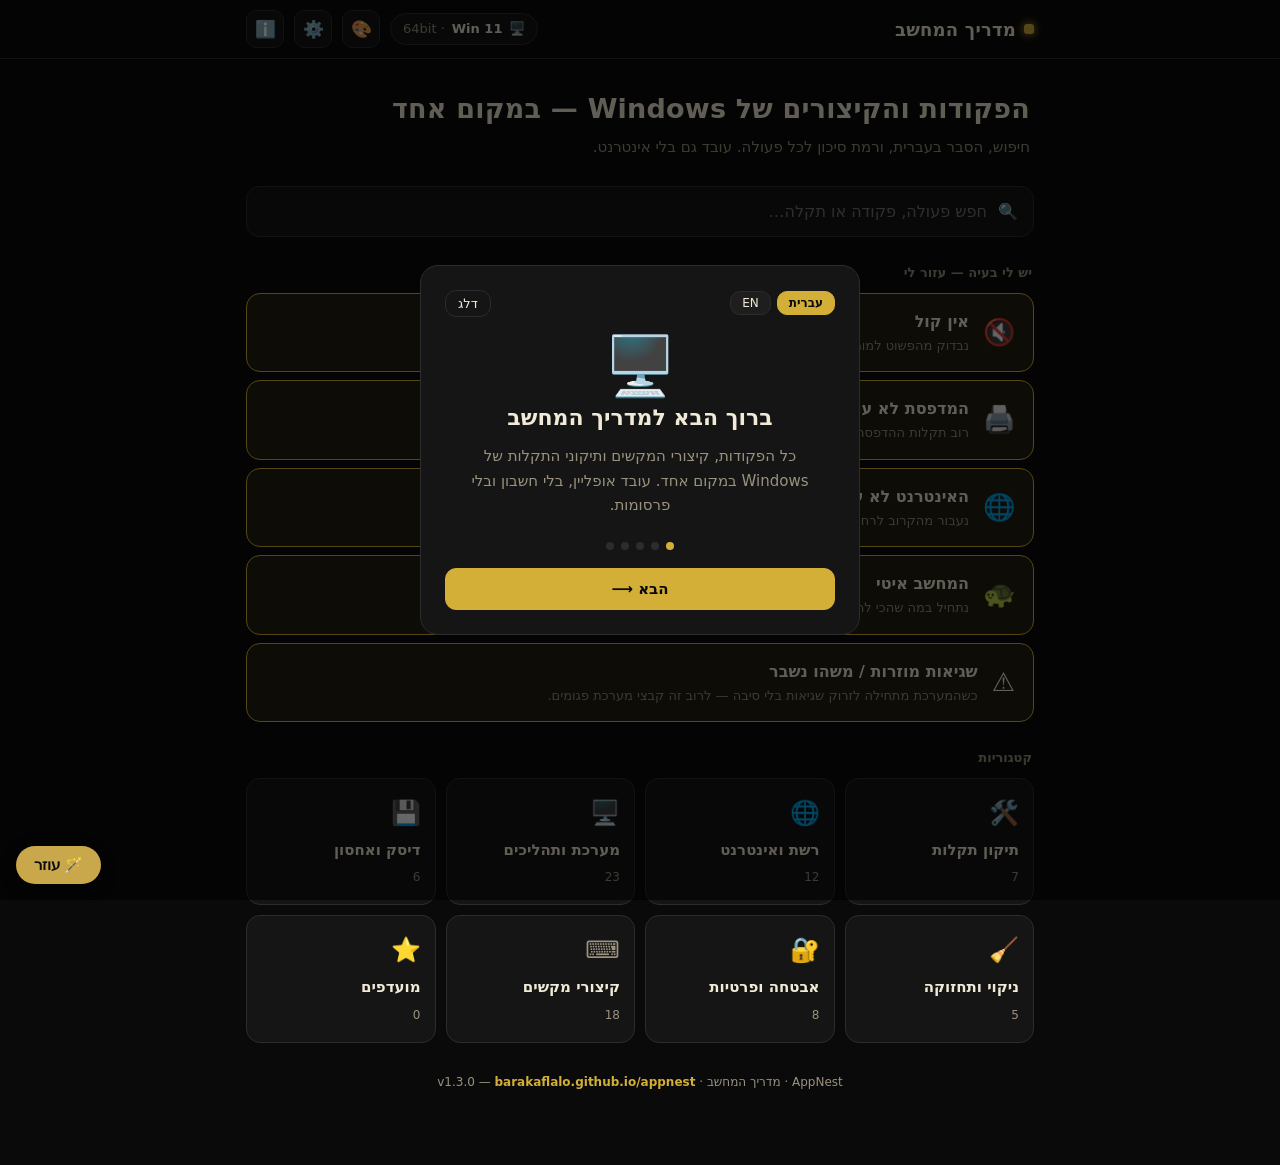
==== commit 85441a86: "Add files via upload" ====
--- a/index.html
+++ b/index.html
@@ -182,7 +182,7 @@
 const store=(()=>{let mem={};try{const k='__t';localStorage.setItem(k,'1');localStorage.removeItem(k);
   return{get:k=>localStorage.getItem(k),set:(k,v)=>localStorage.setItem(k,v),del:k=>localStorage.removeItem(k)};}
   catch(e){return{get:k=>k in mem?mem[k]:null,set:(k,v)=>mem[k]=String(v),del:k=>delete mem[k]};}})();
-const APP_VERSION="1.2.0";
+const APP_VERSION="1.3.0";
 
 /* ============================ i18n (UI) ============================ */
 const LANG={
@@ -1299,6 +1299,7 @@
     <p class="sub">${esc(verLabel(P.winVer))} · ${P.arch==='x64'?'64-bit':'32-bit'} · ${P.sysLang==='he'?'עברית':'English'}</p>
     <div style="display:flex;gap:8px;flex-wrap:wrap;margin-top:6px">
       <button class="btn" onclick="openSetup()">${he?'שנה הגדרות מחשב':'Change PC settings'}</button>
+      <button class="btn" onclick="openOnboarding(true)">${he?'📖 מדריך שימוש':'📖 How-to guide'}</button>
       <button class="btn ghost" id="clearAll" style="border-color:var(--red);color:var(--red)">${he?'מחק את כל הנתונים':'Delete all data'}</button>
     </div>`;
   c.appendChild(dz);
@@ -1381,6 +1382,52 @@
 function saveSetup(){P=Object.assign(P,draft);saveProfile();store.set('pcg_setup','1');applyDir();closeModal();go('home');}
 function skipSetup(){P={uiLang:P.uiLang||'he',winVer:'win11',sysLang:P.uiLang||'he',arch:'x64'};saveProfile();store.set('pcg_setup','1');applyDir();closeModal();go('home');}
 function closeModal(){document.getElementById('modal').innerHTML='';}
+
+/* ============================ ONBOARDING (first-run guide) ============================ */
+const OB_STEPS=[
+ {em:"🖥️",title:{he:"ברוך הבא למדריך המחשב",en:"Welcome to PC Guide"},
+  body:{he:"כל הפקודות, קיצורי המקשים ותיקוני התקלות של Windows במקום אחד. עובד אופליין, בלי חשבון ובלי פרסומות.",en:"Every Windows command, keyboard shortcut and fix in one place. Works offline, no account, no ads."}},
+ {em:"⚙️",title:{he:"מותאם למחשב שלך",en:"Tailored to your PC"},
+  body:{he:"נבחר יחד את גרסת ה-Windows, הארכיטקטורה (32/64 סיביות) ושפת המערכת — וכל דרך תוצג בדיוק כפי שמתאים למחשב שלך.",en:"We'll pick your Windows version, architecture (32/64-bit) and system language — every step is then shown exactly as it fits your machine."}},
+ {em:"🚦",title:{he:"רמות סיכון ברורות",en:"Clear risk levels"},
+  body:{he:"כל פקודה מסומנת: 🟢 מציגה מידע · 🟡 משנה הגדרות · 🔴 עלולה למחוק או לשבור. לפקודות מסוכנות תמיד יש 'לפני שמריצים' ו'איך מבטלים'.",en:"Every command is marked: 🟢 shows info · 🟡 changes settings · 🔴 may delete or break. Risky ones always include 'before you run' and 'how to undo'."}},
+ {em:"📋",title:{he:"לומדת ומעתיקה — לא מריצה",en:"It teaches & copies — never runs"},
+  body:{he:"מטעמי אבטחה הדפדפן לא מריץ פקודות בעצמו. לוחצים 'העתק', מדביקים בשורת הפקודה ומריצים — באחריותך.",en:"For security the browser can't run commands itself. Tap 'Copy', paste into the terminal and run — at your own risk."}},
+ {em:"🪄",title:{he:"נתקעת? יש עזרה",en:"Stuck? There's help"},
+  body:{he:"עצי תקלות מודרכים ('האינטרנט לא עובד', 'אין קול'…) ועוזר AI אופציונלי שעונה בשפה טבעית. בוא נתחיל!",en:"Guided troubleshooting flows ('no internet', 'no sound'…) and an optional AI assistant that answers in plain language. Let's start!"}},
+];
+let obStep=0, obFromSettings=false;
+function openOnboarding(fromSettings){obStep=0;obFromSettings=!!fromSettings;renderOnboarding();}
+function renderOnboarding(){
+  const he=P.uiLang==='he';const s=OB_STEPS[obStep];const last=obStep===OB_STEPS.length-1;
+  const dots=OB_STEPS.map((_,i)=>`<span style="width:8px;height:8px;border-radius:50%;background:${i===obStep?'var(--accent)':'var(--border)'};display:inline-block"></span>`).join('');
+  document.getElementById('modal').innerHTML=`<div class="overlay"><div class="sheet" style="max-width:440px;text-align:center">
+    <div style="display:flex;justify-content:space-between;align-items:center">
+      <div style="display:flex;gap:6px">
+        <button class="choice ${he?'sel':''}" style="padding:4px 11px;font-size:12px" onclick="obLang('he')">עברית</button>
+        <button class="choice ${!he?'sel':''}" style="padding:4px 11px;font-size:12px" onclick="obLang('en')">EN</button>
+      </div>
+      <button class="btn ghost" style="padding:5px 12px;font-size:13px" onclick="obFinish()">${he?'דלג':'Skip'}</button>
+    </div>
+    <div style="font-size:58px;margin:20px 0 6px;line-height:1">${s.em}</div>
+    <h2 style="font-size:22px;margin:0 0 10px">${esc(L(s.title))}</h2>
+    <p style="color:var(--muted);font-size:15px;line-height:1.65;margin:0 auto;max-width:340px">${esc(L(s.body))}</p>
+    <div style="display:flex;gap:7px;justify-content:center;margin:24px 0 18px">${dots}</div>
+    <div style="display:flex;gap:10px">
+      ${obStep>0?`<button class="btn" style="flex:1" onclick="obPrev()">${he?'⟵ הקודם':'⟵ Back'}</button>`:''}
+      <button class="btn primary" style="flex:2" onclick="${last?'obFinish()':'obNext()'}">${last?(he?'בוא נתחיל ✓':"Let's start ✓"):(he?'הבא ⟶':'Next ⟶')}</button>
+    </div>
+  </div></div>`;
+}
+function obLang(l){P.uiLang=l;saveProfile();applyDir();renderOnboarding();}
+function obNext(){if(obStep<OB_STEPS.length-1){obStep++;renderOnboarding();}}
+function obPrev(){if(obStep>0){obStep--;renderOnboarding();}}
+function obFinish(){
+  store.set('pcg_onboarded','1');closeModal();
+  if(obFromSettings){go('home');}
+  else if(!store.get('pcg_setup')){openSetup();}
+  else{go('home');}
+}
 
 /* ============================ THEMES MODAL ============================ */
 function openThemes(){
@@ -1454,8 +1501,9 @@
   applyDir();
   applyTheme(store.get('pcg_theme')||'gold');
   stack=[{screen:'home'}];
-  if(!store.get('pcg_setup')){renderHome(app());updateChip();document.getElementById('brandName').textContent=T('brand');openSetup();}
-  else{render('home');}
+  render('home');
+  if(!store.get('pcg_onboarded')){openOnboarding();}
+  else if(!store.get('pcg_setup')){openSetup();}
 })();
 
 /* Register the service worker when served over http(s). Skipped on file:// so
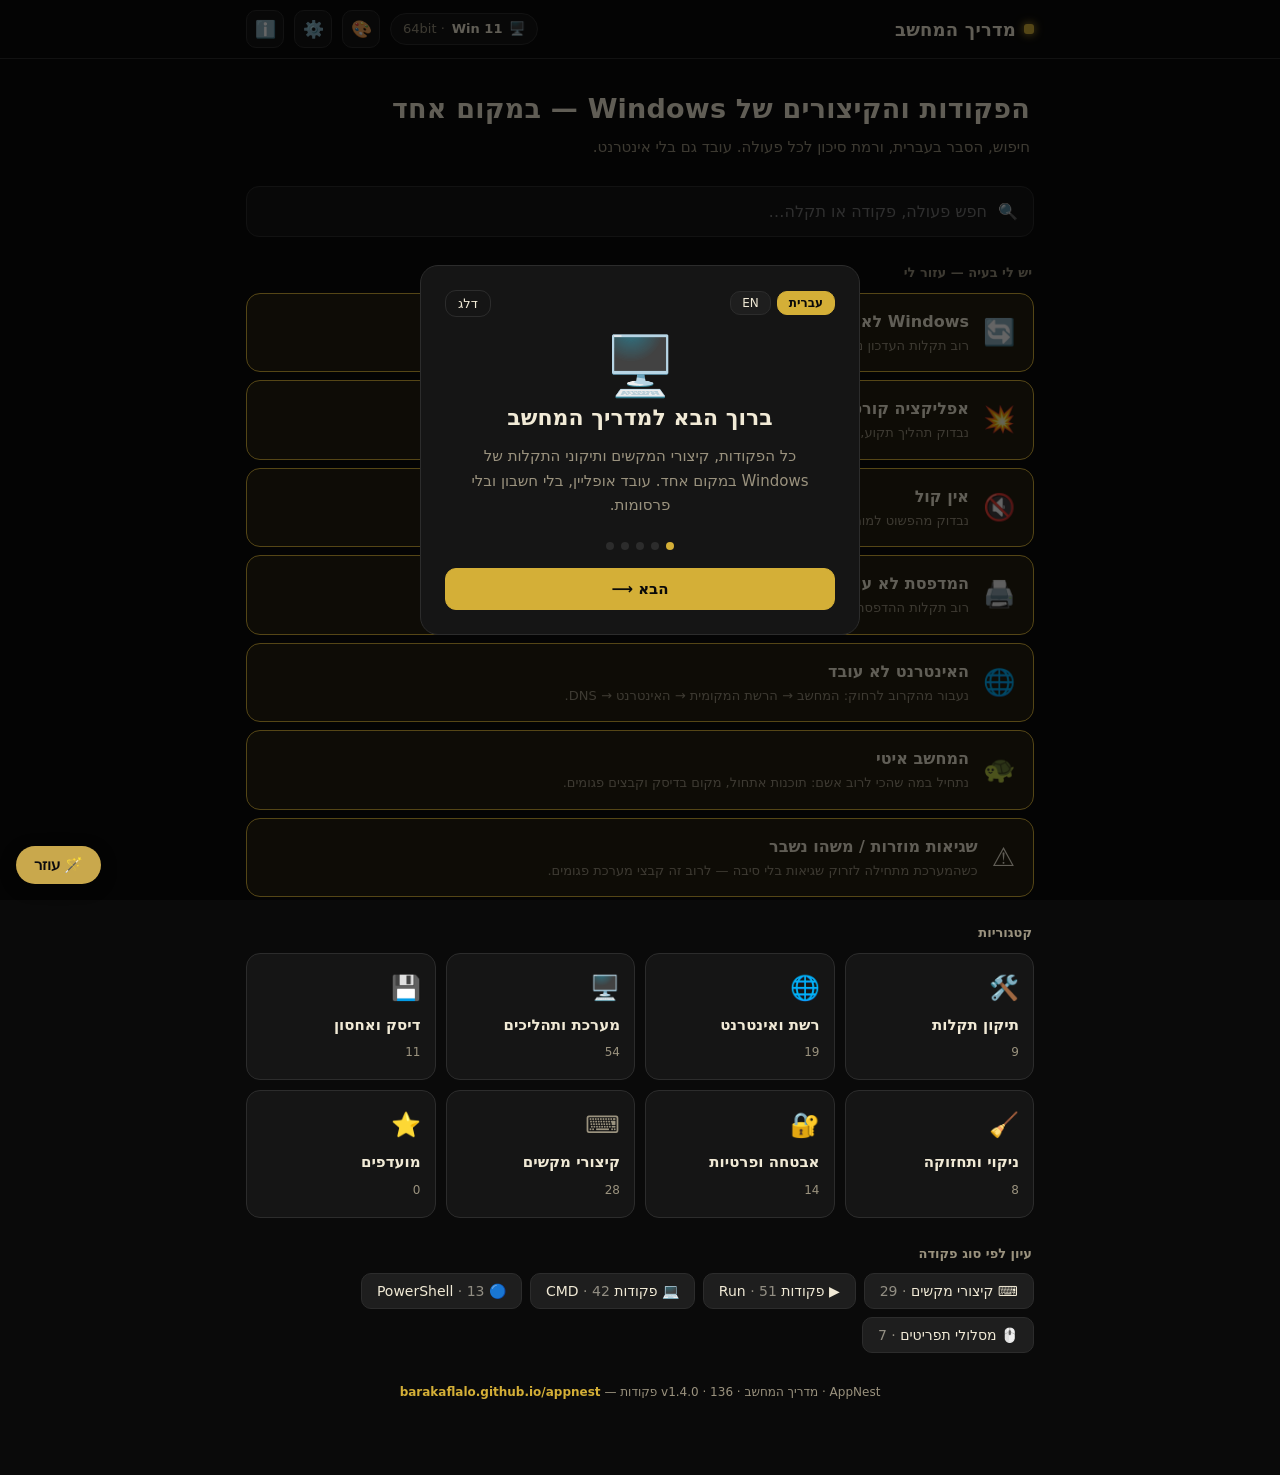
==== commit 70639955: "Add files via upload" ====
--- a/index.html
+++ b/index.html
@@ -182,7 +182,7 @@
 const store=(()=>{let mem={};try{const k='__t';localStorage.setItem(k,'1');localStorage.removeItem(k);
   return{get:k=>localStorage.getItem(k),set:(k,v)=>localStorage.setItem(k,v),del:k=>localStorage.removeItem(k)};}
   catch(e){return{get:k=>k in mem?mem[k]:null,set:(k,v)=>mem[k]=String(v),del:k=>delete mem[k]};}})();
-const APP_VERSION="1.3.0";
+const APP_VERSION="1.4.0";
 
 /* ============================ i18n (UI) ============================ */
 const LANG={
@@ -852,8 +852,279 @@
  methods:[{type:"shortcut",value:"Win + 1…9",best:true,compat:FROM7}]}
 );
 
+/* ---------- BATCH 4: depth + legacy coverage ---------- */
+ITEMS.push(
+/* NETWORK */
+{id:"net-wlanprofiles",cat:"network",risk:"green",admin:false,compat:FROMVISTA,
+ title:{he:"רשתות Wi-Fi שמורות",en:"Saved Wi-Fi networks"},desc:{he:"רשימת כל רשתות ה-Wi-Fi שהמחשב זוכר.",en:"Lists every Wi-Fi network the PC remembers."},
+ kw:{he:["wifi שמור","רשתות","profiles"],en:["saved wifi","profiles"]},
+ methods:[{type:"cmd",value:"netsh wlan show profiles",best:true,compat:FROMVISTA}],source:"https://learn.microsoft.com/windows-server/administration/windows-commands/netsh"},
+{id:"net-route",cat:"network",risk:"green",admin:false,compat:Y,
+ title:{he:"טבלת הניתוב",en:"Routing table"},desc:{he:"מציג את מסלולי הרשת של המחשב.",en:"Shows the PC's network routes."},
+ kw:{he:["route","ניתוב","gateway"],en:["route","routing","gateway"]},
+ methods:[{type:"cmd",value:"route print",best:true,compat:Y}],source:"https://learn.microsoft.com/windows-server/administration/windows-commands/route_ws-2008"},
+{id:"net-pathping",cat:"network",risk:"green",admin:false,compat:Y,
+ title:{he:"איתור איבוד חבילות (pathping)",en:"Packet-loss trace (pathping)"},desc:{he:"משלב tracert ו-ping — מראה היכן בדרך יש איבוד חבילות.",en:"Combines tracert and ping — shows where packets are lost."},
+ kw:{he:["pathping","איבוד חבילות","packet loss"],en:["pathping","packet loss"]},
+ methods:[{type:"cmd",value:"pathping google.com",best:true,compat:Y}],source:"https://learn.microsoft.com/windows-server/administration/windows-commands/pathping"},
+{id:"net-view",cat:"network",risk:"green",admin:false,compat:Y,
+ title:{he:"מחשבים משותפים ברשת",en:"Shared computers on the network"},desc:{he:"מציג מחשבים ומשאבים משותפים ברשת המקומית.",en:"Lists shared computers and resources on the LAN."},
+ kw:{he:["net view","שיתוף","מחשבים ברשת"],en:["net view","shares","network computers"]},
+ methods:[{type:"cmd",value:"net view",best:true,compat:Y}],source:"https://learn.microsoft.com/windows-server/administration/windows-commands/net-view"},
+{id:"net-use",cat:"network",risk:"yellow",admin:false,compat:Y,
+ title:{he:"מיפוי כונן רשת",en:"Map a network drive"},desc:{he:"מחבר תיקייה משותפת ברשת כאות כונן.",en:"Attaches a shared network folder as a drive letter."},
+ kw:{he:["net use","כונן רשת","מיפוי","share"],en:["net use","map drive","network drive"]},
+ methods:[{type:"cmd",value:'net use Z: \\\\server\\share',best:true,compat:Y}],
+ before:{he:"החלף את \\\\server\\share בנתיב האמיתי. לניתוק: net use Z: /delete.",en:"Replace \\\\server\\share with the real path. To disconnect: net use Z: /delete."},
+ source:"https://learn.microsoft.com/windows-server/administration/windows-commands/net-use"},
+{id:"net-testconn",cat:"network",risk:"green",admin:false,compat:FROM8,
+ title:{he:"בדיקת חיבור לפורט (PowerShell)",en:"Test a port (PowerShell)"},desc:{he:"בודק אם אפשר להגיע לשרת בפורט מסוים — ping חכם יותר.",en:"Checks if a server is reachable on a given port — a smarter ping."},
+ kw:{he:["test-netconnection","פורט","חיבור","tnc"],en:["test-netconnection","port","tnc"]},
+ methods:[{type:"powershell",value:"Test-NetConnection google.com -Port 443",best:true,compat:FROM8}],source:"https://learn.microsoft.com/powershell/module/nettcpip/test-netconnection"},
+{id:"net-interface",cat:"network",risk:"yellow",admin:true,compat:FROMVISTA,
+ title:{he:"מתאמי רשת (הפעל/כבה)",en:"Network interfaces (enable/disable)"},desc:{he:"מציג ומאפשר להפעיל/לכבות מתאמי רשת משורת הפקודה.",en:"Lists and lets you enable/disable network interfaces from the CLI."},
+ kw:{he:["interface","מתאם","נטש"],en:["interface","adapter","netsh"]},
+ methods:[{type:"cmd",value:"netsh interface show interface",best:true,compat:FROMVISTA}],source:"https://learn.microsoft.com/windows-server/administration/windows-commands/netsh"},
+
+/* SYSTEM — CMD classics (work on old Windows too) */
+{id:"sys-ver",cat:"system",risk:"green",admin:false,compat:Y,
+ title:{he:"גרסה (ver)",en:"Version (ver)"},desc:{he:"מדפיס את גרסת Windows בשורת הפקודה.",en:"Prints the Windows version at the command line."},
+ kw:{he:["ver","גרסה"],en:["ver","version"]},methods:[{type:"cmd",value:"ver",best:true,compat:Y}]},
+{id:"sys-hostname",cat:"system",risk:"green",admin:false,compat:Y,
+ title:{he:"שם המחשב (hostname)",en:"Computer name (hostname)"},desc:{he:"מציג את שם המחשב ברשת.",en:"Shows the computer's network name."},
+ kw:{he:["hostname","שם מחשב"],en:["hostname","computer name"]},methods:[{type:"cmd",value:"hostname",best:true,compat:Y}]},
+{id:"sys-whoami",cat:"system",risk:"green",admin:false,compat:FROMVISTA,
+ title:{he:"מי אני (whoami)",en:"Who am I (whoami)"},desc:{he:"מציג את שם המשתמש הנוכחי וההרשאות שלו.",en:"Shows the current user and their privileges."},
+ kw:{he:["whoami","משתמש נוכחי","הרשאות"],en:["whoami","current user","privileges"]},
+ methods:[{type:"cmd",value:"whoami /priv",best:true,compat:FROMVISTA}]},
+{id:"sys-tasklist",cat:"system",risk:"green",admin:false,compat:Y,
+ title:{he:"רשימת תהליכים (tasklist)",en:"Process list (tasklist)"},desc:{he:"מציג את כל התהליכים הרצים וזיהוי ה-PID שלהם.",en:"Lists all running processes and their PIDs."},
+ kw:{he:["tasklist","תהליכים","pid"],en:["tasklist","processes","pid"]},methods:[{type:"cmd",value:"tasklist",best:true,compat:Y}]},
+{id:"sys-taskkill",cat:"system",risk:"yellow",admin:false,compat:Y,
+ title:{he:"סגירת תהליך בכוח (taskkill)",en:"Force-kill a process (taskkill)"},desc:{he:"סוגר תוכנה תקועה לפי שם או PID.",en:"Closes a stuck program by name or PID."},
+ kw:{he:["taskkill","לסגור בכוח","תהליך תקוע","kill"],en:["taskkill","force close","kill process"]},
+ methods:[{type:"cmd",value:"taskkill /IM chrome.exe /F",best:true,compat:Y}],
+ before:{he:"סגירה בכוח לא שומרת עבודה פתוחה בתוכנה. החלף chrome.exe בשם התהליך שלך.",en:"A forced kill won't save the app's open work. Replace chrome.exe with your process name."},
+ source:"https://learn.microsoft.com/windows-server/administration/windows-commands/taskkill"},
+{id:"sys-netuser",cat:"system",risk:"green",admin:false,compat:Y,
+ title:{he:"חשבונות משתמשים (net user)",en:"User accounts (net user)"},desc:{he:"מציג את רשימת המשתמשים במחשב.",en:"Lists the accounts on the PC."},
+ kw:{he:["net user","משתמשים","חשבונות"],en:["net user","accounts","users"]},methods:[{type:"cmd",value:"net user",best:true,compat:Y}]},
+{id:"sys-driverquery",cat:"system",risk:"green",admin:false,compat:Y,
+ title:{he:"רשימת דרייברים (driverquery)",en:"Driver list (driverquery)"},desc:{he:"מציג את כל מנהלי ההתקנים המותקנים.",en:"Lists all installed drivers."},
+ kw:{he:["driverquery","דרייברים","מנהלי התקנים"],en:["driverquery","drivers"]},methods:[{type:"cmd",value:"driverquery",best:true,compat:Y}]},
+{id:"sys-gethotfix",cat:"system",risk:"green",admin:false,compat:FROM7,
+ title:{he:"עדכונים מותקנים (Get-HotFix)",en:"Installed updates (Get-HotFix)"},desc:{he:"מציג את עדכוני Windows שהותקנו ומתי.",en:"Lists installed Windows updates and when."},
+ kw:{he:["get-hotfix","עדכונים","kb","hotfix"],en:["get-hotfix","updates","kb"]},methods:[{type:"powershell",value:"Get-HotFix",best:true,compat:FROM7}]},
+{id:"sys-topproc",cat:"system",risk:"green",admin:false,compat:FROM7,
+ title:{he:"התהליכים הכבדים ביותר",en:"Heaviest processes"},desc:{he:"מציג את 10 התהליכים שצורכים הכי הרבה מעבד.",en:"Shows the 10 top CPU-consuming processes."},
+ kw:{he:["תהליכים כבדים","מעבד","cpu","get-process"],en:["heavy processes","cpu","get-process"]},
+ methods:[{type:"powershell",value:"Get-Process | Sort-Object CPU -Descending | Select-Object -First 10",best:true,compat:FROM7}]},
+{id:"sys-computerinfo",cat:"system",risk:"green",admin:false,compat:FROM10,
+ title:{he:"מידע מלא על המחשב (PowerShell)",en:"Full computer info (PowerShell)"},desc:{he:"סיכום מקיף של חומרה, מערכת וגרסה.",en:"A thorough summary of hardware, OS and version."},
+ kw:{he:["get-computerinfo","מפרט","מידע מחשב"],en:["get-computerinfo","spec","system info"]},methods:[{type:"powershell",value:"Get-ComputerInfo",best:true,compat:FROM10}]},
+{id:"sys-restartps",cat:"system",risk:"yellow",admin:false,compat:FROM7,
+ title:{he:"אתחול (PowerShell)",en:"Restart (PowerShell)"},desc:{he:"מאתחל את המחשב מ-PowerShell.",en:"Restarts the PC from PowerShell."},
+ kw:{he:["restart-computer","אתחול","reboot"],en:["restart-computer","reboot"]},
+ methods:[{type:"powershell",value:"Restart-Computer",best:true,compat:FROM7}],
+ before:{he:"סוגר את כל התוכנות — שמור עבודה פתוחה קודם.",en:"Closes all apps — save open work first."}},
+{id:"sys-winget",cat:"system",risk:"yellow",admin:false,compat:FROM10,
+ title:{he:"עדכון כל התוכנות (winget)",en:"Update all apps (winget)"},desc:{he:"מנהל החבילות של Windows — מעדכן את כל התוכנות המותקנות בפקודה אחת.",en:"Windows' package manager — updates all installed apps in one command."},
+ kw:{he:["winget","עדכון תוכנות","package manager"],en:["winget","update apps","package manager"]},
+ methods:[{type:"cmd",value:"winget upgrade --all",best:true,compat:FROM10}],
+ before:{he:"זמין ב-Windows 10 (1809 ומעלה) ו-11. יעדכן תוכנות רבות ברצף — ייקח זמן.",en:"Available on Windows 10 (1809+) and 11. Updates many apps in a row — takes time."},
+ source:"https://learn.microsoft.com/windows/package-manager/winget/"},
+
+/* SYSTEM — Run applets & accessories */
+{id:"sys-sound",cat:"system",risk:"green",admin:false,compat:Y,
+ title:{he:"הגדרות קול (Sound)",en:"Sound settings"},desc:{he:"מכשירי השמע, ברירת מחדל ועוצמה.",en:"Audio devices, defaults and volume."},
+ kw:{he:["קול","סאונד","mmsys","רמקולים"],en:["sound","audio","mmsys","speakers"]},methods:[{type:"run",value:"mmsys.cpl",best:true,compat:Y}]},
+{id:"sys-power",cat:"system",risk:"yellow",admin:false,compat:Y,
+ title:{he:"אפשרויות צריכת חשמל",en:"Power options"},desc:{he:"תוכניות צריכת חשמל, שינה וכיבוי מסך.",en:"Power plans, sleep and screen-off."},
+ kw:{he:["צריכת חשמל","power","שינה","סוללה","powercfg"],en:["power options","sleep","battery plan"]},methods:[{type:"run",value:"powercfg.cpl",best:true,compat:Y}]},
+{id:"sys-display",cat:"system",risk:"green",admin:false,compat:Y,
+ title:{he:"הגדרות תצוגה",en:"Display settings"},desc:{he:"רזולוציה, קנה מידה ומספר מסכים.",en:"Resolution, scale and multiple displays."},
+ kw:{he:["תצוגה","רזולוציה","desk.cpl","מסך"],en:["display","resolution","desk.cpl"]},methods:[{type:"run",value:"desk.cpl",best:true,compat:Y}]},
+{id:"sys-datetime",cat:"system",risk:"yellow",admin:false,compat:Y,
+ title:{he:"תאריך ושעה",en:"Date & time"},desc:{he:"כוונון תאריך, שעה ואזור זמן.",en:"Set date, time and time zone."},
+ kw:{he:["תאריך","שעה","אזור זמן","timedate"],en:["date","time","timezone","timedate"]},methods:[{type:"run",value:"timedate.cpl",best:true,compat:Y}]},
+{id:"sys-region",cat:"system",risk:"yellow",admin:false,compat:Y,
+ title:{he:"אזור ושפה (Region)",en:"Region & language"},desc:{he:"פורמט תאריך/מספר ושפת מערכת.",en:"Date/number format and system language."},
+ kw:{he:["אזור","שפה","intl","פורמט"],en:["region","language","intl","format"]},methods:[{type:"run",value:"intl.cpl",best:true,compat:Y}]},
+{id:"sys-mouse",cat:"system",risk:"green",admin:false,compat:Y,
+ title:{he:"הגדרות עכבר",en:"Mouse settings"},desc:{he:"מהירות, כפתורים וסמן העכבר.",en:"Speed, buttons and pointer."},
+ kw:{he:["עכבר","mouse","main.cpl","סמן"],en:["mouse","pointer","main.cpl"]},methods:[{type:"run",value:"main.cpl",best:true,compat:Y}]},
+{id:"sys-inet",cat:"system",risk:"yellow",admin:false,compat:Y,
+ title:{he:"אפשרויות אינטרנט",en:"Internet options"},desc:{he:"הגדרות פרוקסי, אבטחה ופרטיות (משמש גם דפדפנים).",en:"Proxy, security and privacy settings (used by browsers too)."},
+ kw:{he:["אינטרנט","פרוקסי","inetcpl","proxy"],en:["internet options","proxy","inetcpl"]},methods:[{type:"run",value:"inetcpl.cpl",best:true,compat:Y}]},
+{id:"sys-folderopts",cat:"system",risk:"green",admin:false,compat:Y,
+ title:{he:"אפשרויות סייר הקבצים",en:"File Explorer options"},desc:{he:"הצגת קבצים מוסתרים, סיומות קבצים ועוד.",en:"Show hidden files, file extensions and more."},
+ kw:{he:["אפשרויות תיקייה","קבצים מוסתרים","סיומות","folder options"],en:["folder options","hidden files","extensions"]},methods:[{type:"run",value:"control folders",best:true,compat:Y}]},
+{id:"sys-admintools",cat:"system",risk:"yellow",admin:false,compat:Y,
+ title:{he:"כלי ניהול (Administrative Tools)",en:"Administrative Tools"},desc:{he:"קיצור לכל כלי הניהול של Windows.",en:"A shortcut to all of Windows' admin tools."},
+ kw:{he:["כלי ניהול","admin tools"],en:["administrative tools","admin tools"]},methods:[{type:"run",value:"control admintools",best:true,compat:Y}]},
+{id:"sys-fonts",cat:"system",risk:"green",admin:false,compat:Y,
+ title:{he:"גופנים (Fonts)",en:"Fonts"},desc:{he:"תיקיית הגופנים המותקנים — צפייה, הוספה והסרה.",en:"The installed fonts folder — view, add, remove."},
+ kw:{he:["גופנים","fonts","פונטים"],en:["fonts","typefaces"]},methods:[{type:"run",value:"fonts",best:true,compat:Y}]},
+{id:"sys-charmap",cat:"system",risk:"green",admin:false,compat:Y,
+ title:{he:"מפת תווים (Character Map)",en:"Character Map"},desc:{he:"טבלת סמלים ותווים מיוחדים להעתקה.",en:"A table of symbols and special characters to copy."},
+ kw:{he:["מפת תווים","סמלים","charmap"],en:["character map","symbols","charmap"]},methods:[{type:"run",value:"charmap",best:true,compat:Y}]},
+{id:"sys-calc",cat:"system",risk:"green",admin:false,compat:Y,
+ title:{he:"מחשבון",en:"Calculator"},desc:{he:"פותח את המחשבון.",en:"Opens the calculator."},
+ kw:{he:["מחשבון","calc"],en:["calculator","calc"]},methods:[{type:"run",value:"calc",best:true,compat:Y}]},
+{id:"sys-notepad",cat:"system",risk:"green",admin:false,compat:Y,
+ title:{he:"פנקס רשימות",en:"Notepad"},desc:{he:"פותח עורך טקסט פשוט.",en:"Opens a simple text editor."},
+ kw:{he:["notepad","פנקס","עורך טקסט"],en:["notepad","text editor"]},methods:[{type:"run",value:"notepad",best:true,compat:Y}]},
+{id:"sys-osk",cat:"system",risk:"green",admin:false,compat:Y,
+ title:{he:"מקלדת על המסך",en:"On-Screen Keyboard"},desc:{he:"מקלדת וירטואלית — שימושי כשמקש פיזי לא עובד.",en:"A virtual keyboard — handy when a physical key fails."},
+ kw:{he:["מקלדת על המסך","osk","מקלדת וירטואלית"],en:["on-screen keyboard","osk"]},methods:[{type:"run",value:"osk",best:true,compat:Y}]},
+{id:"sys-magnify",cat:"system",risk:"green",admin:false,compat:Y,
+ title:{he:"זכוכית מגדלת (Magnifier)",en:"Magnifier"},desc:{he:"מגדיל אזורים במסך — נגישות.",en:"Zooms parts of the screen — accessibility."},
+ kw:{he:["זכוכית מגדלת","הגדלה","magnifier","נגישות"],en:["magnifier","zoom","accessibility"]},methods:[{type:"run",value:"magnify",best:true,compat:Y}]},
+{id:"sys-snipapp",cat:"system",risk:"green",admin:false,compat:FROMVISTA,
+ title:{he:"כלי חיתוך (Snipping Tool)",en:"Snipping Tool"},desc:{he:"פותח את כלי צילום/חיתוך המסך.",en:"Opens the screen snip tool."},
+ kw:{he:["snipping","חיתוך","צילום מסך"],en:["snipping tool","screenshot"]},methods:[{type:"run",value:"snippingtool",best:true,compat:FROMVISTA}]},
+
+/* SYSTEM — advanced / risky */
+{id:"sys-restore",cat:"system",risk:"yellow",admin:true,compat:Y,reversible:true,
+ title:{he:"שחזור מערכת (System Restore)",en:"System Restore"},desc:{he:"מחזיר את המערכת לנקודת זמן קודמת בלי לגעת בקבצים האישיים.",en:"Rolls the system back to an earlier point without touching personal files."},
+ kw:{he:["שחזור מערכת","rstrui","נקודת שחזור","restore"],en:["system restore","rstrui","restore point"]},
+ methods:[{type:"run",value:"rstrui",best:true,compat:Y}],
+ before:{he:"בחר נקודה מלפני שהתקלה התחילה. תוכנות שהותקנו אחרי הנקודה יוסרו; קבצים אישיים לא נפגעים.",en:"Pick a point from before the trouble began. Apps installed after it are removed; personal files are safe."},
+ source:"https://learn.microsoft.com/windows/"},
+{id:"sys-verifier",cat:"system",risk:"red",admin:true,compat:Y,reversible:true,
+ title:{he:"מאמת הדרייברים (Driver Verifier)",en:"Driver Verifier"},desc:{he:"כלי לאיתור דרייבר בעייתי שגורם למסך כחול — למתקדמים בלבד.",en:"A tool to catch a faulty driver causing blue screens — advanced only."},
+ kw:{he:["verifier","מסך כחול","bsod","דרייבר בעייתי"],en:["verifier","bsod","blue screen","bad driver"]},
+ methods:[{type:"run",value:"verifier",best:true,compat:Y}],
+ before:{he:"הפעלה שגויה עלולה להכניס את המחשב ללולאת מסך כחול באתחול. הפעל רק אם אתה יודע מה אתה עושה, ורק אחרי יצירת נקודת שחזור.",en:"Misuse can put the PC into a blue-screen boot loop. Use only if you know what you're doing, and after creating a restore point."},
+ undo:{he:"לביטול כל הבדיקות: verifier /reset (משורת פקודה כמנהל), ואתחל.",en:"To turn everything off: verifier /reset (admin CMD), then restart."},
+ source:"https://learn.microsoft.com/windows-hardware/drivers/devtest/driver-verifier"},
+{id:"sys-bcdedit",cat:"system",risk:"red",admin:true,compat:FROMVISTA,reversible:false,
+ title:{he:"הגדרות אתחול (bcdedit)",en:"Boot configuration (bcdedit)"},desc:{he:"עורך את הגדרות ה-Boot של Windows — כלי רב-עוצמה ומסוכן.",en:"Edits Windows boot settings — powerful and dangerous."},
+ kw:{he:["bcdedit","אתחול","boot","bootloader"],en:["bcdedit","boot","bootloader"]},
+ methods:[{type:"cmd",value:"bcdedit",best:true,compat:FROMVISTA}],
+ before:{he:"שינוי שגוי עלול למנוע מ-Windows לעלות. הרצה בלי פרמטרים רק מציגה מידע (בטוח). אל תשנה בלי לדעת בדיוק מה.",en:"A wrong change can stop Windows booting. Running with no parameters only displays info (safe). Don't change anything without knowing exactly what."},
+ source:"https://learn.microsoft.com/windows-hardware/manufacture/desktop/bcdedit-command-line-options"},
+
+/* DISK */
+{id:"disk-getvolume",cat:"disk",risk:"green",admin:false,compat:FROM8,
+ title:{he:"רשימת כוננים (Get-Volume)",en:"List volumes (Get-Volume)"},desc:{he:"מציג כוננים, מקום פנוי ומערכת קבצים.",en:"Shows drives, free space and file system."},
+ kw:{he:["get-volume","כוננים","מקום פנוי"],en:["get-volume","drives","free space"]},methods:[{type:"powershell",value:"Get-Volume",best:true,compat:FROM8}]},
+{id:"disk-dirty",cat:"disk",risk:"green",admin:true,compat:FROMVISTA,
+ title:{he:"בדיקת 'דיסק מלוכלך' (fsutil)",en:"Check dirty bit (fsutil)"},desc:{he:"בודק אם Windows סימן את הכונן לבדיקה באתחול הבא.",en:"Checks if Windows flagged the drive for a boot-time scan."},
+ kw:{he:["fsutil","dirty","דיסק מלוכלך","chkdsk"],en:["fsutil","dirty bit","chkdsk"]},methods:[{type:"cmd",value:"fsutil dirty query C:",best:true,compat:FROMVISTA}]},
+{id:"disk-vss",cat:"disk",risk:"green",admin:true,compat:FROMVISTA,
+ title:{he:"עותקי צל (Shadow Copies)",en:"Shadow copies"},desc:{he:"מציג את עותקי הצל — גיבויים אוטומטיים ששחזור מערכת משתמש בהם.",en:"Lists shadow copies — the automatic snapshots System Restore uses."},
+ kw:{he:["vssadmin","עותקי צל","shadow","גיבוי"],en:["vssadmin","shadow copies","snapshots"]},methods:[{type:"cmd",value:"vssadmin list shadows",best:true,compat:FROMVISTA}]},
+{id:"disk-tree",cat:"disk",risk:"green",admin:false,compat:Y,
+ title:{he:"מבנה תיקיות (tree)",en:"Folder tree (tree)"},desc:{he:"מצייר את מבנה התיקיות של הנתיב הנוכחי.",en:"Draws the folder structure of the current path."},
+ kw:{he:["tree","מבנה תיקיות","עץ"],en:["tree","folder structure"]},methods:[{type:"cmd",value:"tree /f",best:true,compat:Y}]},
+{id:"disk-mountvol",cat:"disk",risk:"yellow",admin:true,compat:Y,
+ title:{he:"אותיות כונן (mountvol)",en:"Drive mounts (mountvol)"},desc:{he:"מציג ומנהל את שיוך אותיות הכונן.",en:"Lists and manages drive-letter mounts."},
+ kw:{he:["mountvol","אות כונן","עגינה"],en:["mountvol","drive letter","mount"]},methods:[{type:"cmd",value:"mountvol",best:true,compat:Y}]},
+
+/* CLEANUP */
+{id:"clean-recyclebin",cat:"cleanup",risk:"yellow",admin:false,compat:FROM10,
+ title:{he:"רוקן סל מיחזור (PowerShell)",en:"Empty Recycle Bin (PowerShell)"},desc:{he:"מרוקן את סל המיחזור בכל הכוננים בפקודה אחת.",en:"Empties the Recycle Bin on all drives in one command."},
+ kw:{he:["סל מיחזור","recycle bin","רוקן"],en:["recycle bin","empty"]},
+ methods:[{type:"powershell",value:"Clear-RecycleBin -Force",best:true,compat:FROM10}],
+ before:{he:"הקבצים יימחקו לצמיתות — אין חזרה מסל המיחזור אחרי זה.",en:"Files are permanently deleted — no getting them back from the bin afterwards."}},
+{id:"clean-cipher",cat:"cleanup",risk:"yellow",admin:false,compat:FROMVISTA,
+ title:{he:"מחיקת מקום פנוי לצמיתות (cipher)",en:"Wipe free space (cipher)"},desc:{he:"מוחק לצמיתות קבצים שכבר נמחקו, כך שלא ניתן לשחזר אותם.",en:"Permanently overwrites already-deleted files so they can't be recovered."},
+ kw:{he:["cipher","מחיקה בטוחה","wipe","מקום פנוי"],en:["cipher","secure wipe","free space"]},
+ methods:[{type:"cmd",value:"cipher /w:C",best:true,compat:FROMVISTA}],
+ before:{he:"התהליך יכול לקחת שעות בכונן גדול. לא מוחק קבצים קיימים — רק מרסק שאריות של קבצים שנמחקו.",en:"Can take hours on a large drive. It doesn't delete existing files — only shreds remnants of deleted ones."}},
+{id:"clean-winsxs",cat:"cleanup",risk:"yellow",admin:true,compat:FROM8,
+ title:{he:"ניקוי רכיבי מערכת (WinSxS)",en:"Clean component store (WinSxS)"},desc:{he:"מפנה מקום ע\"י מחיקת גרסאות ישנות של רכיבי מערכת.",en:"Frees space by removing superseded system-component versions."},
+ kw:{he:["winsxs","dism","ניקוי רכיבים","startcomponentcleanup"],en:["winsxs","dism","component cleanup"]},
+ methods:[{type:"cmd",value:"DISM /Online /Cleanup-Image /StartComponentCleanup",best:true,compat:FROM8}],
+ before:{he:"בטוח לרוב, אך יכול לקחת זמן. אחרי הרצה, ביטול של עדכונים שהותקנו לא יתאפשר.",en:"Usually safe but can take a while. After running, you can't uninstall the updates it cleaned up."},
+ source:"https://learn.microsoft.com/windows-hardware/manufacture/desktop/clean-up-the-winsxs-folder"},
+
+/* SECURITY */
+{id:"sec-defstatus",cat:"security",risk:"green",admin:false,compat:FROM10,
+ title:{he:"מצב Defender (PowerShell)",en:"Defender status (PowerShell)"},desc:{he:"מציג אם ההגנה פעילה ומתי הייתה סריקה אחרונה.",en:"Shows whether protection is on and the last scan time."},
+ kw:{he:["defender status","הגנה פעילה","get-mpcomputerstatus"],en:["defender status","protection","get-mpcomputerstatus"]},methods:[{type:"powershell",value:"Get-MpComputerStatus",best:true,compat:FROM10}]},
+{id:"sec-updatedefs",cat:"security",risk:"green",admin:false,compat:FROM10,
+ title:{he:"עדכון הגדרות וירוסים",en:"Update virus definitions"},desc:{he:"מוריד את עדכוני הזיהוי האחרונים של Defender.",en:"Downloads Defender's latest detection updates."},
+ kw:{he:["עדכון הגדרות","update-mpsignature","וירוסים"],en:["update definitions","update-mpsignature"]},methods:[{type:"powershell",value:"Update-MpSignature",best:true,compat:FROM10}]},
+{id:"sec-certmgr",cat:"security",risk:"yellow",admin:false,compat:Y,
+ title:{he:"אישורי אבטחה (Certificates)",en:"Certificates"},desc:{he:"מנהל את אישורי ה-SSL/דיגיטליים של המשתמש.",en:"Manages the user's SSL/digital certificates."},
+ kw:{he:["certmgr","אישורים","תעודות","certificates"],en:["certmgr","certificates","ssl"]},methods:[{type:"run",value:"certmgr.msc",best:true,compat:Y}]},
+{id:"sec-secpol",cat:"security",risk:"yellow",admin:true,compat:Y,
+ title:{he:"מדיניות אבטחה מקומית",en:"Local Security Policy"},desc:{he:"הגדרות מדיניות סיסמאות, נעילת חשבון ואבטחה. Pro בלבד.",en:"Password, lockout and security policy settings. Pro only."},
+ kw:{he:["secpol","מדיניות אבטחה","סיסמאות"],en:["secpol","security policy"]},
+ methods:[{type:"run",value:"secpol.msc",best:true,compat:Y}],
+ before:{he:"קיים רק ב-Windows Pro/Enterprise. שינויים משפיעים על אבטחת המערכת כולה.",en:"Only on Windows Pro/Enterprise. Changes affect the whole system's security."}},
+{id:"sec-lusrmgr",cat:"security",risk:"yellow",admin:true,compat:Y,
+ title:{he:"משתמשים וקבוצות מקומיים",en:"Local Users and Groups"},desc:{he:"ניהול מפורט של חשבונות וקבוצות. Pro בלבד.",en:"Detailed management of accounts and groups. Pro only."},
+ kw:{he:["lusrmgr","משתמשים","קבוצות"],en:["lusrmgr","users","groups"]},
+ methods:[{type:"run",value:"lusrmgr.msc",best:true,compat:Y}],
+ before:{he:"קיים רק ב-Windows Pro/Enterprise.",en:"Only on Windows Pro/Enterprise."}},
+{id:"sec-gpupdate",cat:"security",risk:"green",admin:true,compat:Y,
+ title:{he:"רענון מדיניות (gpupdate)",en:"Refresh policy (gpupdate)"},desc:{he:"מחיל מיד שינויי מדיניות קבוצתית בלי אתחול.",en:"Applies group-policy changes immediately without a restart."},
+ kw:{he:["gpupdate","מדיניות","רענון"],en:["gpupdate","policy refresh"]},methods:[{type:"cmd",value:"gpupdate /force",best:true,compat:Y}]},
+
+/* SHORTCUTS */
+{id:"sc-search",cat:"shortcuts",risk:"green",admin:false,compat:FROM10,
+ title:{he:"חיפוש ב-Windows",en:"Windows Search"},desc:{he:"פותח את החיפוש של Windows.",en:"Opens Windows Search."},
+ kw:{he:["חיפוש","win s","search"],en:["search","win s"]},methods:[{type:"shortcut",value:"Win + S",best:true,compat:FROM10}]},
+{id:"sc-quicksettings",cat:"shortcuts",risk:"green",admin:false,compat:FROM10,
+ title:{he:"הגדרות מהירות / מרכז פעולות",en:"Quick settings / Action Center"},desc:{he:"פותח את פאנל ההגדרות המהירות (Wi-Fi, בהירות, בלוטות').",en:"Opens the quick-settings panel (Wi-Fi, brightness, Bluetooth)."},
+ kw:{he:["מרכז פעולות","הגדרות מהירות","win a"],en:["action center","quick settings","win a"]},methods:[{type:"shortcut",value:"Win + A",best:true,compat:FROM10}]},
+{id:"sc-minall",cat:"shortcuts",risk:"green",admin:false,compat:Y,
+ title:{he:"מזער את כל החלונות",en:"Minimize all windows"},desc:{he:"ממזער הכל בבת אחת.",en:"Minimizes everything at once."},
+ kw:{he:["מזער הכל","win m"],en:["minimize all","win m"]},methods:[{type:"shortcut",value:"Win + M",best:true,compat:Y}]},
+{id:"sc-selectall",cat:"shortcuts",risk:"green",admin:false,compat:Y,
+ title:{he:"בחר הכל",en:"Select all"},desc:{he:"בוחר את כל הפריטים או הטקסט.",en:"Selects all items or text."},
+ kw:{he:["בחר הכל","ctrl a"],en:["select all","ctrl a"]},methods:[{type:"shortcut",value:"Ctrl + A",best:true,compat:Y}]},
+{id:"sc-findtext",cat:"shortcuts",risk:"green",admin:false,compat:Y,
+ title:{he:"חיפוש בתוך הדף/מסמך",en:"Find in page/document"},desc:{he:"פותח חיפוש בתוך התוכן הנוכחי.",en:"Opens find within the current content."},
+ kw:{he:["חיפוש","ctrl f","מצא"],en:["find","ctrl f","search in page"]},methods:[{type:"shortcut",value:"Ctrl + F",best:true,compat:Y}]},
+{id:"sc-save",cat:"shortcuts",risk:"green",admin:false,compat:Y,
+ title:{he:"שמירה",en:"Save"},desc:{he:"שומר את הקובץ הנוכחי.",en:"Saves the current file."},
+ kw:{he:["שמירה","ctrl s"],en:["save","ctrl s"]},methods:[{type:"shortcut",value:"Ctrl + S",best:true,compat:Y}]},
+{id:"sc-undoredo",cat:"shortcuts",risk:"green",admin:false,compat:Y,
+ title:{he:"בטל / בצע שוב",en:"Undo / Redo"},desc:{he:"Ctrl+Z מבטל פעולה, Ctrl+Y מבצע אותה שוב.",en:"Ctrl+Z undoes, Ctrl+Y redoes."},
+ kw:{he:["בטל","undo","redo","ctrl z"],en:["undo","redo","ctrl z"]},methods:[{type:"shortcut",value:"Ctrl + Z / Ctrl + Y",best:true,compat:Y}]},
+{id:"sc-gamebar",cat:"shortcuts",risk:"green",admin:false,compat:FROM10,
+ title:{he:"סרגל המשחקים / הקלטת מסך",en:"Game Bar / screen record"},desc:{he:"פותח את Game Bar — כולל הקלטת מסך מובנית.",en:"Opens Game Bar — includes built-in screen recording."},
+ kw:{he:["game bar","הקלטת מסך","win g"],en:["game bar","screen record","win g"]},methods:[{type:"shortcut",value:"Win + G",best:true,compat:FROM10}]},
+{id:"sc-dictate",cat:"shortcuts",risk:"green",admin:false,compat:FROM10,
+ title:{he:"הקלדה בדיבור",en:"Voice typing"},desc:{he:"מכתיב טקסט בדיבור לכל שדה.",en:"Dictate text by voice into any field."},
+ kw:{he:["דיבור","הכתבה","win h","voice"],en:["voice typing","dictation","win h"]},methods:[{type:"shortcut",value:"Win + H",best:true,compat:FROM10}]},
+{id:"sc-magkey",cat:"shortcuts",risk:"green",admin:false,compat:FROMVISTA,
+ title:{he:"הגדלת המסך (זכוכית מגדלת)",en:"Zoom screen (Magnifier)"},desc:{he:"Win ופלוס מגדיל, Win ומינוס מקטין.",en:"Win and Plus zooms in, Win and Minus zooms out."},
+ kw:{he:["הגדלה","זכוכית","win plus","magnifier"],en:["zoom","magnifier","win plus"]},methods:[{type:"shortcut",value:"Win + (+ / −)",best:true,compat:FROMVISTA}]}
+);
+
 /* ============================ TROUBLESHOOT TREES ============================ */
 const TREES=[
+ {id:"t-update",cat:"troubleshoot",em:"🔄",
+  title:{he:"Windows לא מתעדכן",en:"Windows won't update"},
+  intro:{he:"רוב תקלות העדכון נפתרות בפותר הבעיות, בפינוי מקום, או באיפוס מטמון העדכונים.",en:"Most update failures are fixed by the troubleshooter, freeing space, or resetting the update cache."},
+  steps:[
+   {do:{he:"הפעל את פותר הבעיות של Windows Update.",en:"Run the Windows Update troubleshooter."},
+    check:{he:"הגדרות ← עדכון ואבטחה / מערכת ← פתרון בעיות ← Windows Update. מתקן הרבה תקלות לבד.",en:"Settings → Update & Security / System → Troubleshoot → Windows Update. Fixes many issues on its own."}},
+   {do:{he:"פנה מקום פנוי בדיסק.",en:"Free up disk space."},cmd:"cleanmgr",
+    check:{he:"עדכונים נכשלים כשאין מספיק מקום. שאף לכמה גיגה פנויים בכונן המערכת.",en:"Updates fail when space is low. Aim for a few free GB on the system drive."}},
+   {do:{he:"אפס את מטמון העדכונים.",en:"Reset the update cache."},cmd:"net stop wuauserv && net stop bits",
+    check:{he:"כמנהל. אחר כך שנה את שם התיקייה C:\\Windows\\SoftwareDistribution ל-.old, והפעל שוב: net start wuauserv && net start bits.",en:"As admin. Then rename C:\\Windows\\SoftwareDistribution to .old, and restart: net start wuauserv && net start bits."}},
+   {do:{he:"תקן קבצי מערכת פגומים.",en:"Repair corrupt system files."},cmd:"DISM /Online /Cleanup-Image /RestoreHealth",
+    check:{he:"אחריו הרץ sfc /scannow. קבצי מערכת פגומים חוסמים עדכונים.",en:"Then run sfc /scannow. Corrupt system files block updates."}},
+  ]},
+ {id:"t-appcrash",cat:"troubleshoot",em:"💥",
+  title:{he:"אפליקציה קורסת / לא נפתחת",en:"App crashes / won't open"},
+  intro:{he:"נבדוק תהליך תקוע, יומן שגיאות, קבצי מערכת, ואיפוס/התקנה מחדש.",en:"We'll check a stuck process, the error log, system files, and reset/reinstall."},
+  steps:[
+   {do:{he:"ודא שאין תהליך תקוע ברקע, ופתח מחדש.",en:"Make sure no stuck process is lingering, then reopen."},cmd:"taskmgr",
+    check:{he:"אם התוכנה מופיעה בתהליכים — סיים משימה, ואז פתח שוב מאפס.",en:"If the app shows in Processes — End task, then open it fresh."}},
+   {do:{he:"בדוק מה קרה ביומן האירועים.",en:"Check what happened in the event log."},cmd:"eventvwr.msc",
+    check:{he:"יומני Windows ← יישום. חפש שגיאה (אדום) בזמן הקריסה — היא מרמזת על הסיבה.",en:"Windows Logs → Application. Look for an error (red) at crash time — it hints at the cause."}},
+   {do:{he:"תקן קבצי מערכת.",en:"Repair system files."},cmd:"sfc /scannow",
+    check:{he:"אם נמצאו בעיות ותוקנו — נסה שוב. נכשל? הרץ DISM ואז שוב sfc.",en:"If issues were found & fixed — try again. Failed? Run DISM then sfc again."}},
+   {do:{he:"אפליקציה מהחנות — אפס מטמון; אפליקציה רגילה — התקן מחדש.",en:"Store app — reset cache; regular app — reinstall."},cmd:"wsreset",
+    check:{he:"לאפליקציית חנות: wsreset. לתוכנה רגילה: הסר והתקן מחדש דרך appwiz.cpl, או הרץ במצב תאימות.",en:"Store app: wsreset. Regular software: reinstall via appwiz.cpl, or run in compatibility mode."}},
+  ]},
  {id:"t-sound",cat:"troubleshoot",em:"🔇",
   title:{he:"אין קול",en:"No sound"},
   intro:{he:"נבדוק מהפשוט למורכב: מכשיר הפלט → פותר בעיות → שירות השמע → דרייבר.",en:"From simple to complex: output device → troubleshooter → audio service → driver."},
@@ -957,6 +1228,13 @@
 
 const METHOD_LABEL={shortcut:{he:"קיצור מקשים",en:"Keyboard shortcut"},run:{he:"חלון הפעלה (Win+R)",en:"Run (Win+R)"},
  cmd:{he:"שורת פקודה (CMD)",en:"Command Prompt (CMD)"},powershell:{he:"PowerShell",en:"PowerShell"},gui:{he:"דרך התפריטים",en:"Through the menus"}};
+const TYPE_CHIPS=[
+ {type:"shortcut",em:"⌨️",he:"קיצורי מקשים",en:"Shortcuts"},
+ {type:"run",em:"▶️",he:"פקודות Run",en:"Run commands"},
+ {type:"cmd",em:"💻",he:"פקודות CMD",en:"CMD commands"},
+ {type:"powershell",em:"🔵",he:"PowerShell",en:"PowerShell"},
+ {type:"gui",em:"🖱️",he:"מסלולי תפריטים",en:"Menu paths"},
+];
 
 /* ============================ ROUTER ============================ */
 let stack=[];
@@ -972,6 +1250,7 @@
   if(screen==='item')return renderItem(c,param);
   if(screen==='tree')return renderTree(c,param);
   if(screen==='favs')return renderFavs(c);
+  if(screen==='type')return renderType(c,param);
   if(screen==='settings')return renderSettings(c);
   if(screen==='about')return renderAbout(c);
 }
@@ -1015,7 +1294,19 @@
   fav.onclick=()=>go('favs');g.appendChild(fav);
   c.appendChild(g);
 
-  c.appendChild(el('div','footer',`AppNest · ${esc(T('brand'))} · v${APP_VERSION} — <b>barakaflalo.github.io/appnest</b>`));
+  // browse by command type
+  const he=P.uiLang==='he';
+  c.appendChild(el('div','sectitle',he?'עיון לפי סוג פקודה':'Browse by command type'));
+  const trow=el('div');trow.style.cssText='display:flex;flex-wrap:wrap;gap:8px';
+  TYPE_CHIPS.forEach(tc=>{
+    const n=ITEMS.filter(i=>i.methods.some(m=>m.type===tc.type)).length;
+    const b=el('button','choice');
+    b.innerHTML=`${tc.em} ${esc(L(tc))} <span style="opacity:.55">· ${n}</span>`;
+    b.onclick=()=>go('type',tc.type);trow.appendChild(b);
+  });
+  c.appendChild(trow);
+
+  c.appendChild(el('div','footer',`AppNest · ${esc(T('brand'))} · v${APP_VERSION} · ${ITEMS.length} ${he?'פקודות':'commands'} — <b>barakaflalo.github.io/appnest</b>`));
 }
 
 function itemRow(it){
@@ -1163,6 +1454,17 @@
   });
 }
 
+function renderType(c,type){
+  c.appendChild(backBtn());
+  const tc=TYPE_CHIPS.find(x=>x.type===type)||{em:"",he:type,en:type};
+  const head=el('div','hero');
+  head.innerHTML=`<h1>${tc.em} ${esc(L(tc))}</h1><p>${P.uiLang==='he'?'כל הפעולות שאפשר לבצע כך':'Every action you can do this way'}</p>`;
+  c.appendChild(head);
+  const list=ITEMS.filter(i=>i.methods.some(m=>m.type===type));
+  list.sort((a,b)=>(itemSupported(b)?1:0)-(itemSupported(a)?1:0));
+  list.forEach(it=>c.appendChild(itemRow(it)));
+  if(!list.length)c.appendChild(el('div','empty',esc(T('noResults'))));
+}
 function renderFavs(c){
   c.appendChild(backBtn());
   const h=el('div','hero');h.innerHTML=`<h1>⭐ ${esc(T('favs'))}</h1>`;c.appendChild(h);
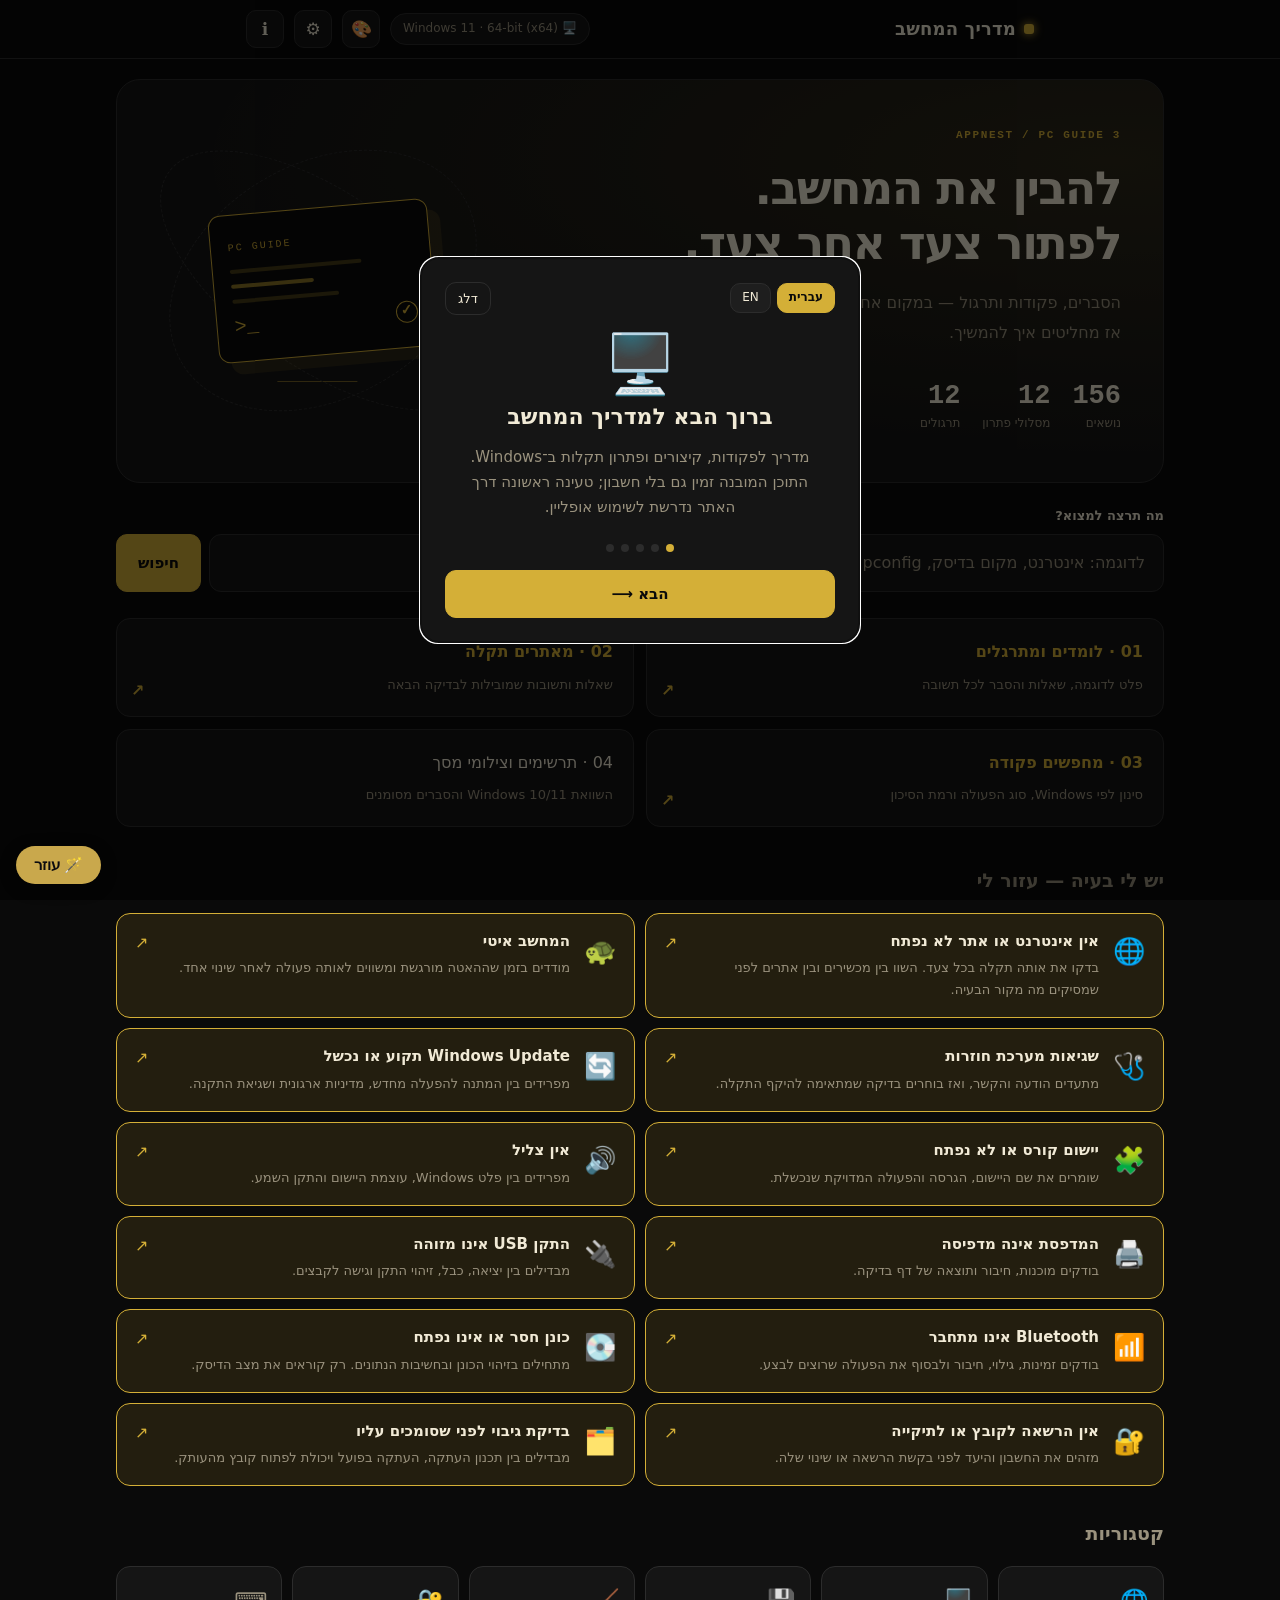
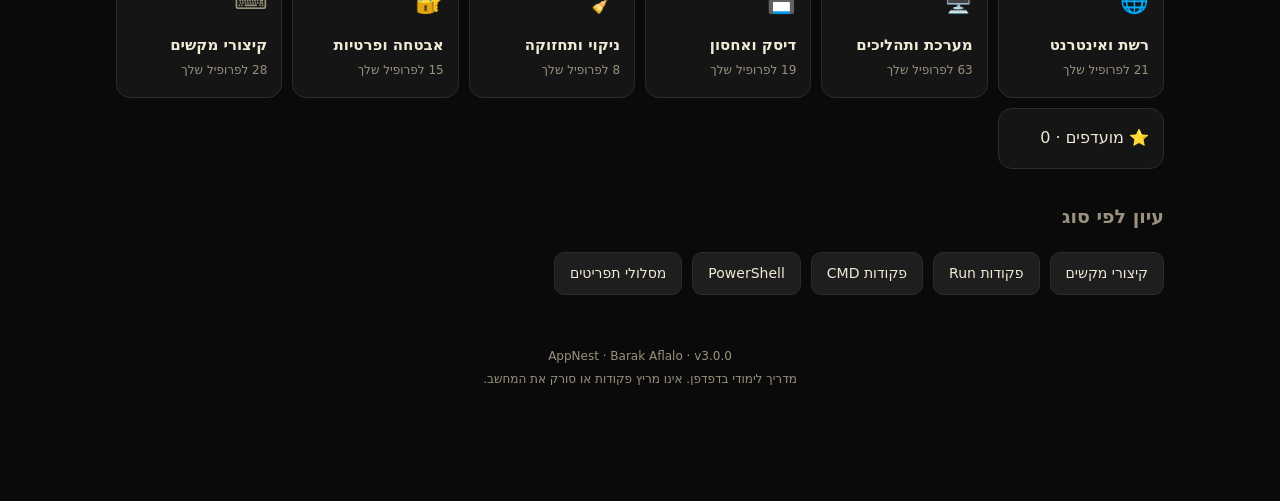
==== commit 6d6380b7: "Add files via upload" ====
--- a/index.html
+++ b/index.html
@@ -161,6 +161,15 @@
   .about .card b{color:var(--text)}
   .disc{font-size:12px;color:var(--muted);border:1px solid var(--yellow);border-radius:10px;padding:12px 14px;margin-top:14px;background:color-mix(in srgb,var(--yellow) 6%,transparent)}
 </style>
+<link rel="stylesheet" href="pcg-upgrade.css">
+<script src="pcg-content.js"></script>
+<script src="pcg-learning.js"></script>
+<script src="pcg-depth.js"></script>
+<script src="pcg-paths.js"></script>
+<script src="pcg-state.js"></script>
+<script src="pcg-visuals.js"></script>
+<link rel="stylesheet" href="pcg-visuals.css">
+<link rel="stylesheet" href="pcg-pro.css">
 </head>
 <body>
 <header>
@@ -182,7 +191,7 @@
 const store=(()=>{let mem={};try{const k='__t';localStorage.setItem(k,'1');localStorage.removeItem(k);
   return{get:k=>localStorage.getItem(k),set:(k,v)=>localStorage.setItem(k,v),del:k=>localStorage.removeItem(k)};}
   catch(e){return{get:k=>k in mem?mem[k]:null,set:(k,v)=>mem[k]=String(v),del:k=>delete mem[k]};}})();
-const APP_VERSION="1.4.0";
+const APP_VERSION="3.0.0";
 
 /* ============================ i18n (UI) ============================ */
 const LANG={
@@ -1395,7 +1404,7 @@
   ms.forEach(m=>d.appendChild(methodEl(m)));
 
   // arch note
-  if(it.archNote){const b=el('div','block');b.innerHTML=`<h4>🧩 ${esc(T('archNote'))} · ${P.arch==='x64'?'64-bit':'32-bit'}</h4><div class="warnbox txt">${esc(L(it.archNote))}</div>`;d.appendChild(b);}
+  if(it.archNote){const b=el('div','block');b.innerHTML=`<h4>🧩 ${esc(T('archNote'))} · ${P.arch==='arm64'?'ARM64':P.arch==='x64'?'64-bit':'32-bit'}</h4><div class="warnbox txt">${esc(L(it.archNote))}</div>`;d.appendChild(b);}
   // before
   if(it.before){const b=el('div','block');b.innerHTML=`<h4>⚠️ ${esc(T('before'))}</h4><div class="warnbox txt">${esc(L(it.before))}</div>`;d.appendChild(b);}
   // expected ok
@@ -1557,7 +1566,7 @@
       ${saved.provider?`<button class="btn ghost" id="aiDisc">${he?'נתק':'Disconnect'}</button>`:''}
     </div>
     <div id="aiStatus" style="margin-top:10px;font-size:14px;min-height:18px"></div>
-    <div style="margin-top:10px;font-size:12px;color:var(--muted)">🔒 ${he?'פיצ׳רי הבינה שולחים את הטקסט של השאלה לספק שבחרת. הכל שאר נשאר על המכשיר.':'AI features send your question text to the chosen provider. Everything else stays on-device.'}</div>`;
+    <div style="margin-top:10px;font-size:12px;color:var(--muted)">🔒 ${he?'העוזר שולח שאלה, הקשר וחלק מהשיחה לספק שבחרת.':'The assistant sends your question, context and recent conversation to your chosen provider.'}</div>`;
 
   const readKeys=()=>{const o=Object.assign({},keys);pr.fields.forEach(f=>{const i=document.getElementById('ai_'+f.k);if(i)o[f.k]=i.value.trim();});return o;};
   panel.querySelector('#aiSave').onclick=()=>{
@@ -1598,7 +1607,7 @@
   /* ---- Profile + danger ---- */
   const dz=el('div','detail');dz.style.marginTop='14px';
   dz.innerHTML=`<h2 style="font-size:19px">🖥️ ${he?'המחשב שלי':'My PC'}</h2>
-    <p class="sub">${esc(verLabel(P.winVer))} · ${P.arch==='x64'?'64-bit':'32-bit'} · ${P.sysLang==='he'?'עברית':'English'}</p>
+    <p class="sub">${esc(verLabel(P.winVer))} · ${P.arch==='arm64'?'ARM64':P.arch==='x64'?'64-bit':'32-bit'} · ${P.sysLang==='he'?'עברית':'English'}</p>
     <div style="display:flex;gap:8px;flex-wrap:wrap;margin-top:6px">
       <button class="btn" onclick="openSetup()">${he?'שנה הגדרות מחשב':'Change PC settings'}</button>
       <button class="btn" onclick="openOnboarding(true)">${he?'📖 מדריך שימוש':'📖 How-to guide'}</button>
@@ -1773,7 +1782,7 @@
   },
   readState:function(){
     let scr='home';try{scr=(stack[stack.length-1]||{}).screen||'home';}catch(e){}
-    const prof="פרופיל המחשב של המשתמש: "+verLabel(P.winVer)+" · "+(P.arch==='x64'?'64-bit':'32-bit')+" · שפת מערכת "+(P.sysLang==='he'?'עברית':'English')+".";
+    const prof="פרופיל המחשב של המשתמש: "+verLabel(P.winVer)+" · "+(P.arch==='arm64'?'ARM64':P.arch==='x64'?'64-bit':'32-bit')+" · שפת מערכת "+(P.sysLang==='he'?'עברית':'English')+".";
     return prof+"\nהמשתמש נמצא כרגע במסך: "+scr+".\n\nהפקודות שקיימות באפליקציה (לפי קטגוריה) — המלץ מתוכן והפנה אליהן:\n"+assistantCatalog();
   },
   tabs:[
@@ -1797,8 +1806,13 @@
   ]
 };
 
+</script>
+<script src="pcg-upgrade.js"></script>
+<script src="pcg-pro.js"></script>
+<script>
 /* ============================ INIT ============================ */
 (function init(){
+  if(!window.PCG?.ready||!window.PCG_PRO?.ready){document.getElementById("app").textContent="חלק מקובצי המדריך חסרים. יש להעלות את כל הקבצים מהחבילה ולרענן. / Missing guide files. Upload the complete package and reload.";return;}
   loadProfile();
   applyDir();
   applyTheme(store.get('pcg_theme')||'gold');
--- a/pcg-upgrade.css
+++ b/pcg-upgrade.css
@@ -0,0 +1,11 @@
+/* Native diagrams and shared interface styling, no external fonts or assets. */
+html{scroll-behavior:smooth}body{line-height:1.65}.wrap{max-width:1080px;padding-bottom:100px}button,input,select{font:inherit}button{color:inherit}button:disabled{opacity:.45;cursor:not-allowed}button:focus-visible,a:focus-visible,input:focus-visible,select:focus-visible,[role=button]:focus-visible{outline:3px solid var(--accent);outline-offset:4px}h1:focus{outline:none}h1,h2,h3,p{overflow-wrap:anywhere}.pcg-eyebrow{font:700 11px/1.4 ui-monospace,Consolas,monospace;letter-spacing:.15em;color:var(--accent)}
+.pcg-hero{display:grid;grid-template-columns:1.45fr .8fr;align-items:center;gap:40px;padding:48px 42px;margin:20px 0 22px;border:1px solid var(--border);border-radius:24px;background:radial-gradient(ellipse at 95% 20%,var(--accent-soft),transparent 65%),var(--surface);overflow:hidden}.pcg-hero h1{white-space:pre-line;font-size:clamp(30px,4.5vw,46px);line-height:1.18;letter-spacing:-.035em;margin:18px 0}.pcg-hero p{max-width:570px;font-size:16px;line-height:1.9;color:var(--muted)}.pcg-stats{display:flex;gap:22px;flex-wrap:wrap;font-size:12px;color:var(--muted);margin-top:30px}.pcg-stats b{display:block;color:var(--text);font:600 27px/1.3 ui-monospace,Consolas,monospace}.pcg-blueprint{height:235px;position:relative;display:grid;place-items:center;direction:ltr}.pcg-screen{width:220px;height:148px;border:1px solid var(--accent);border-radius:12px;padding:17px;background:var(--bg);z-index:2;box-shadow:12px 12px 0 var(--accent-soft);transform:rotate(-5deg);color:var(--accent)}.pcg-screen>span{font:10px ui-monospace,monospace;letter-spacing:.2em}.pcg-screen i{display:block;height:4px;margin-top:11px;border-radius:8px;background:var(--accent);opacity:.3;width:72%}.pcg-screen i:nth-child(3){width:45%;opacity:.65}.pcg-screen i:nth-child(4){width:58%}.pcg-screen-footer{display:flex;justify-content:space-between;margin-top:12px;font:20px Consolas,monospace}.pcg-screen-footer b{font-size:14px;width:22px;height:22px;text-align:center;border-radius:50%;border:1px solid}.pcg-stand{position:absolute;bottom:16px;width:80px;height:32px;border-bottom:1px solid var(--accent);border-top:1px solid var(--accent);transform:skew(-20deg);opacity:.5}.pcg-orbit{position:absolute;inset:0;border:1px dashed var(--border);border-radius:50%;transform:rotate(-30deg)}.orbit-two{inset:30px -25px;transform:rotate(35deg)}
+.pcg-search{margin:22px 0}.pcg-search>label{display:block;margin-bottom:8px;font-size:13px;font-weight:650}.pcg-search>div{display:flex;gap:8px}.pcg-search input{background:var(--surface);color:var(--text);border:1px solid var(--border);border-radius:12px;padding:15px 18px;width:100%;min-width:0}.pcg-search input::placeholder{color:var(--muted)}.pcg-search button{flex-shrink:0;min-width:85px}.pcg-paths{display:grid;grid-template-columns:repeat(3,1fr);gap:12px;margin:26px 0 38px}.pcg-path{border:1px solid var(--border);background:var(--surface);border-radius:14px;padding:20px;text-align:start;cursor:pointer;display:flex;flex-direction:column;gap:8px;position:relative}.pcg-path strong{font-size:16px;color:var(--accent)}.pcg-path span{font-size:13px;line-height:1.7;color:var(--muted);padding-inline-end:15px}.pcg-path>b{position:absolute;inset-inline-end:14px;bottom:12px;color:var(--accent)}.pcg-path:hover,.pcg-lesson-card:hover{border-color:var(--accent);background:var(--accent-soft)}
+.sectitle{font-size:19px!important;font-weight:650!important;letter-spacing:0;margin:32px 0 16px}.pcg-flow-grid{display:grid;grid-template-columns:1fr 1fr;gap:10px}.troublecard{width:100%;text-align:start;color:var(--text);font:inherit;margin:0;min-width:0;align-items:flex-start}.pcg-flow-grid .troublecard{margin:0}.troublecard+.troublecard{margin-top:10px}.pcg-flow-grid .troublecard+.troublecard{margin-top:0}.troublecard strong{display:block;font-size:15px;line-height:1.5}.pcg-description{display:block;font-size:13px;line-height:1.7;color:var(--muted);margin-top:5px}.pcg-arrow{margin-inline-start:auto;color:var(--accent)}.cat{color:var(--text);font:inherit;display:flex;flex-direction:column;align-items:flex-start;text-align:start;gap:4px}.cat strong{font-size:15px}.cat span{font-size:12px;color:var(--muted)}.cat .em{font-size:23px}.item{width:100%;text-align:start;background:var(--surface);color:var(--text);font:inherit;margin:10px 0;align-items:flex-start}.item .body{min-width:0}.item .risk{margin-top:8px;flex-shrink:0}.item strong{font-size:16px}.item .tags{display:flex;gap:6px;flex-wrap:wrap;margin-top:9px}.tag{font-size:11px}.pcg-actions{display:flex;flex-wrap:wrap;gap:10px;margin:20px 0}.pcg-notice{background:var(--surface2);border:1px solid var(--border);border-inline-start:3px solid var(--accent);padding:14px 18px;border-radius:10px;font-size:13px;line-height:1.85;margin:18px 0}.pcg-caption{font-size:12px;color:var(--muted);line-height:1.8;margin:12px 0 0}.pcg-filters{display:flex;flex-wrap:wrap;gap:16px;align-items:center;padding:14px 18px;border:1px solid var(--border);border-radius:12px;margin:20px 0}.pcg-filters>label{display:flex;align-items:center;gap:8px;font-size:13px}.pcg-filters select{padding:8px;border:1px solid var(--border);background:var(--surface);color:var(--text);border-radius:8px;max-width:200px}.pcg-check{display:flex;align-items:flex-start;gap:9px;font-size:13px;cursor:pointer}.pcg-check input{width:18px;height:18px;accent-color:var(--accent);flex-shrink:0;margin-top:3px}.pcg-result-count{font-size:13px;color:var(--muted)}.pcg-copy-review{padding:13px;margin:10px 0;background:var(--accent-soft);border-radius:8px}.cmdrow{min-width:0;align-items:flex-start}.cmd{white-space:pre-wrap;overflow-wrap:anywhere;user-select:text;display:block;min-width:0;direction:ltr;text-align:left}.copybtn{flex-shrink:0}.pcg-keys{display:flex;direction:ltr;flex-wrap:wrap;gap:8px;align-items:center;padding:12px}.pcg-keys kbd{padding:7px 12px;border:1px solid var(--border);border-bottom:3px solid var(--border);border-radius:8px;background:var(--bg);font:14px ui-monospace,Consolas,monospace}.gpath{flex-wrap:wrap}.pcg-detail-head{display:flex;align-items:flex-start;gap:20px;justify-content:space-between}.pcg-detail-head h1{font-size:28px;line-height:1.4;margin:0}.detail .block h2{font-size:16px;margin:0 0 10px}.detail>.src,.tstep~.src{display:inline-block;margin:18px 12px}.detail .sub{font-size:16px;line-height:1.85}.tstep h2.do{font-size:18px;line-height:1.65;margin:14px 0}.tstep{margin:18px 0}.tstep .check{margin:16px 0}.pcg-progress{display:flex;gap:18px;align-items:center;justify-content:space-between;border:1px solid var(--border);background:var(--surface);border-radius:12px;padding:18px;margin:24px 0;font-size:14px}.pcg-progress progress{width:45%;height:9px;accent-color:var(--accent)}
+.pcg-lesson-grid{display:grid;grid-template-columns:repeat(2,1fr);gap:14px}.pcg-lesson-card{display:flex;flex-direction:column;gap:14px;text-align:start;padding:24px;border-radius:16px;border:1px solid var(--border);background:var(--surface);cursor:pointer}.pcg-lesson-card strong{font-size:20px;line-height:1.5}.pcg-lesson-card>span:not(.pcg-eyebrow){font-size:14px;color:var(--muted)}.pcg-lesson-card>b{margin-top:auto;color:var(--accent);font-size:12px}.pcg-terminal{direction:ltr;border:1px solid #35465b;border-radius:16px;overflow:hidden;background:#101b28;color:#dfe8ee;margin:28px 0 12px}.pcg-terminal-bar{display:flex;align-items:center;justify-content:space-between;gap:14px;background:#1b2939;padding:12px 18px;font:11px ui-monospace,monospace;color:#bacada}.pcg-terminal-bar>span:first-child{font-size:8px;letter-spacing:3px;color:#a5bece}.pcg-terminal-code{padding:25px;overflow:auto}.pcg-terminal code{display:block;color:#8bdbb9;font:15px/1.7 ui-monospace,Consolas,monospace;white-space:pre-wrap;overflow-wrap:anywhere}.pcg-terminal pre{font:13px/1.9 ui-monospace,Consolas,monospace;margin:18px 0 0;white-space:pre}.pcg-quiz{margin:24px 0}.pcg-quiz h2{font-size:20px}.pcg-choices{display:grid;gap:10px;margin:20px 0}.pcg-choices .choice{text-align:start;border:1px solid var(--border);padding:14px;line-height:1.65}.pcg-choices .correct{border-color:var(--green);background:var(--accent-soft)}.pcg-choices .incorrect{border-color:var(--red)}.pcg-feedback:empty{display:none}.pcg-feedback{line-height:1.85}.pcg-glossary{display:grid;grid-template-columns:180px 1fr;gap:0;border:1px solid var(--border);border-radius:14px;overflow:hidden}.pcg-glossary dt,.pcg-glossary dd{margin:0;padding:18px;border-bottom:1px solid var(--border)}.pcg-glossary dt{font-weight:700;background:var(--surface)}.pcg-glossary dd{font-size:14px;color:var(--muted)}.pcg-toast{position:fixed;bottom:80px;left:50%;transform:translateX(-50%);padding:12px 20px;background:var(--surface2);color:var(--text);border:1px solid var(--accent);border-radius:12px;max-width:calc(100vw - 30px);width:max-content;box-shadow:0 10px 30px #0005;z-index:200000;opacity:0;pointer-events:none;transition:opacity .15s}.pcg-toast.show{opacity:1}.hero h1{line-height:1.35}.footer{line-height:1.9}
+@media(max-width:720px){.wrap{padding-inline:16px}.pcg-hero{grid-template-columns:1fr;padding:28px 24px;gap:12px}.pcg-blueprint{display:none}.pcg-hero h1{font-size:35px}.pcg-hero p{font-size:15px}.pcg-paths{grid-template-columns:1fr;gap:8px;margin-bottom:26px}.pcg-path{padding:16px}.pcg-path span{font-size:12px}.pcg-flow-grid,.pcg-lesson-grid{grid-template-columns:1fr}.pcg-filters{gap:14px;padding:13px}.pcg-filters>label:first-child{width:100%}.pcg-detail-head h1{font-size:24px}.detail{padding:20px 16px}.pcg-glossary{grid-template-columns:1fr}.pcg-glossary dt{padding-bottom:7px;border-bottom:0}.pcg-glossary dd{padding-top:7px}.pcg-terminal-bar{flex-wrap:wrap;gap:8px}.pcg-terminal-code{padding:18px}.pcg-stats{gap:24px}.cmdrow{flex-wrap:wrap}.cmdrow .cmd{flex-basis:100%}.copybtn{margin-inline-start:auto}.pcg-progress{font-size:12px}.pcg-search input{padding:13px 11px}}
+@media(prefers-reduced-motion:reduce){html{scroll-behavior:auto}*,*::before,*::after{transition:none!important;animation:none!important}}
+@media print{header,.backbtn,.copybtn,.favbtn,#appnest-assistant-btn,.pcg-copy-review,.pcg-toast{display:none!important}body,.detail,.method,.tstep{background:#fff!important;color:#111!important}.wrap{max-width:none}.src{color:#222}.cmd{border:1px solid #aaa}.detail,.tstep{break-inside:avoid}}
+
+.pcg-network{display:flex;gap:12px;align-items:center;margin:24px 0;direction:ltr}.pcg-network-node{flex:1;border:1px solid var(--border);border-radius:12px;padding:20px 10px;text-align:center;background:var(--surface)}.pcg-network-node b{display:block;color:var(--accent)}.pcg-network-node span{display:block;font-size:12px;color:var(--muted)}.pcg-network-arrow{color:var(--accent)}@media(max-width:600px){.pcg-network{flex-direction:column}.pcg-network-node{width:100%}.pcg-network-arrow{transform:rotate(90deg)}}
--- a/pcg-visuals.css
+++ b/pcg-visuals.css
@@ -0,0 +1,104 @@
+/* PC Guide annotated diagrams. Scoped classes preserve the host theme. */
+.pcgv-guide{container-type:inline-size;color:var(--text);font:inherit;margin-block:22px;min-width:0}
+.pcgv-guide *{box-sizing:border-box}
+.pcgv-guide figure{margin:0}
+.pcgv-figure{border:1px solid var(--border);border-radius:16px;background:var(--surface);padding:24px;overflow:hidden}
+.pcgv-heading{font-size:21px;line-height:1.4;margin:0 0 8px}
+.pcgv-intro{color:var(--muted);font-size:14px;line-height:1.8;margin:0 0 12px}
+.pcgv-schematic-label{display:block;width:fit-content;font-size:11px;line-height:1.6;font-weight:650;color:var(--muted);border:1px dashed var(--border);border-radius:5px;padding:5px 9px;margin-bottom:24px}
+.pcgv-board{display:grid;grid-template-columns:repeat(3,minmax(0,1fr));gap:20px;margin-block:18px 28px;position:relative}
+.pcgv-node{min-width:0;border:1px solid var(--border);border-radius:10px;padding:22px 16px 16px;background:var(--surface);position:relative;display:flex;flex-direction:column;align-items:flex-start;gap:9px}
+.pcgv-number{position:absolute;inset-block-start:-13px;inset-inline-start:13px;border:1px solid var(--accent);width:26px;height:26px;display:grid;place-items:center;border-radius:50%;background:var(--surface);color:var(--accent);font:700 13px/1 ui-monospace,Consolas,monospace;z-index:1}
+.pcgv-node svg{width:32px;height:32px;fill:none;stroke:var(--accent);stroke-width:1.6;stroke-linecap:round;stroke-linejoin:round;flex-shrink:0;margin-bottom:4px}
+.pcgv-node strong{font-size:14px;line-height:1.55;overflow-wrap:anywhere}
+.pcgv-node-detail{font-size:12px;line-height:1.7;color:var(--muted)}
+.pcgv-chain .pcgv-node:not(:last-child)::after,.pcgv-backup .pcgv-node:not(:last-child)::after{content:"→";position:absolute;inset-inline-end:-18px;inset-block-start:45%;font-size:18px;color:var(--muted)}
+.pcgv-chain:dir(rtl) .pcgv-node:not(:last-child)::after,.pcgv-backup:dir(rtl) .pcgv-node:not(:last-child)::after{content:"←"}
+.pcgv-tree{grid-template-columns:1fr;gap:16px}
+.pcgv-tree .pcgv-node{padding:14px 18px;flex-direction:row;align-items:center;flex-wrap:wrap;gap:14px}
+.pcgv-tree .pcgv-node svg{margin:0;width:26px;height:26px}
+.pcgv-tree .pcgv-node:nth-child(2){margin-inline-start:28px}
+.pcgv-tree .pcgv-node:nth-child(3){margin-inline-start:56px;border-inline-start:3px solid var(--accent)}
+.pcgv-tree .pcgv-node:not(:first-child)::before{content:"";width:15px;height:28px;border-inline-start:1px solid var(--border);border-block-end:1px solid var(--border);position:absolute;inset-inline-start:-24px;inset-block-start:-14px}
+.pcgv-tree .pcgv-number{inset-inline-start:auto;inset-inline-end:12px;inset-block-start:-11px}
+.pcgv-disks{grid-template-columns:.8fr 1.1fr 1.1fr;gap:10px;border:1px solid var(--border);padding:14px;border-radius:9px}
+.pcgv-disks .pcgv-node{border-block-start:5px solid var(--accent);border-radius:3px;min-height:145px}
+.pcgv-disks .pcgv-node:first-child{border-block-start-color:var(--muted)}
+.pcgv-sound .pcgv-node{gap:10px}
+.pcgv-volume{width:100%;display:grid;grid-template-columns:1fr auto;align-items:center;gap:8px;margin-top:auto;font-size:11px;padding-top:14px}
+.pcgv-volume b{font-size:11px}
+.pcgv-bar{grid-column:1/-1;height:7px;background:var(--border);border-radius:8px;overflow:hidden}
+.pcgv-bar-fill{display:block;background:var(--accent);height:100%;border-radius:8px}
+.pcgv-gates{gap:14px}
+.pcgv-state{display:block;font-size:11px;line-height:1.5;font-weight:700;border:1px solid var(--accent);color:var(--accent);border-radius:5px;padding:4px 7px;margin-top:auto}
+.pcgv-state-off{color:var(--text);border-style:dashed;border-color:var(--muted)}
+.pcgv-process-table{grid-column:1/-1;border-collapse:collapse;width:100%;font-size:12px;text-align:start}
+.pcgv-process-table caption{caption-side:bottom;text-align:start;font-size:11px;color:var(--muted);padding-top:8px}
+.pcgv-process-table th,.pcgv-process-table td{border-bottom:1px solid var(--border);padding:10px 8px;text-align:start;font-weight:400}
+.pcgv-process-table thead th{font-weight:700;background:var(--surface);border-top:1px solid var(--border)}
+.pcgv-process-table td{font-family:ui-monospace,Consolas,monospace}
+.pcgv-notes{list-style:decimal;padding-inline-start:25px;margin:0;display:grid;gap:10px;color:var(--muted);font-size:13px;line-height:1.8}
+.pcgv-notes li{padding-inline-start:7px;min-width:0}
+.pcgv-notes li::marker{font-weight:800;color:var(--accent);font-family:ui-monospace,Consolas,monospace}
+.pcgv-takeaway{border-inline-start:3px solid var(--accent);padding:10px 14px;margin:20px 0 0;font-size:13px;line-height:1.8;color:var(--text)}
+.pcgv-route{padding:17px 2px 0;font-size:13px}
+.pcgv-route>strong{display:block;margin-bottom:9px}
+.pcgv-route-line{display:flex;flex-wrap:wrap;align-items:baseline;gap:6px 12px;margin:6px 0;line-height:1.7}
+.pcgv-route-line>span{overflow-wrap:anywhere}
+.pcgv-version{flex-shrink:0;font:700 11px/1.5 ui-monospace,Consolas,monospace;border:1px solid var(--border);border-radius:4px;padding:2px 6px;color:var(--muted)}
+.pcgv-fine{font-size:11px;color:var(--muted);line-height:1.7}
+.pcgv-source{font-size:12px;line-height:1.8;color:var(--muted);margin:12px 0}
+.pcgv-source a{color:var(--accent);text-underline-offset:3px}
+.pcgv-guide a:focus-visible,.pcgv-guide summary:focus-visible{outline:3px solid var(--accent);outline-offset:4px}
+.pcgv-real-screens{border-top:1px solid var(--border);margin-top:18px;padding-top:14px}
+.pcgv-real-screens>summary{font-size:14px;font-weight:650;cursor:pointer;padding-block:8px;color:var(--text)}
+.pcgv-screenshot{border:1px solid var(--border);border-radius:12px;padding:20px;background:var(--surface)}
+.pcgv-real-screens .pcgv-screenshot,.pcgv-gallery .pcgv-screenshot{margin-block:16px}
+.pcgv-screenshot h4{font-size:16px;line-height:1.6;margin:0 0 4px}
+.pcgv-screenshot-layout{display:grid;grid-template-columns:minmax(0,1.6fr) minmax(180px,1fr);gap:24px;align-items:start;margin-block:18px 10px}
+.pcgv-image-link{display:block;min-width:0;border:1px solid var(--border);border-radius:4px;overflow:hidden;background:#fff}
+.pcgv-image-link img{display:block;max-width:100%;height:auto;width:100%;object-fit:contain}
+.pcgv-screenshot .pcgv-notes{gap:14px}
+.pcgv-image-unavailable{border:1px dashed var(--border);padding:15px;font-size:13px;color:var(--muted)}
+.pcgv-guide [hidden]{display:none!important}
+@container (max-width:620px){
+  .pcgv-figure{padding:21px 16px}
+  .pcgv-board{gap:12px}
+  .pcgv-node{padding:21px 11px 13px}
+  .pcgv-node strong{font-size:13px}
+  .pcgv-chain .pcgv-node:not(:last-child)::after,.pcgv-backup .pcgv-node:not(:last-child)::after{inset-inline-end:-13px;font-size:13px}
+  .pcgv-screenshot-layout{grid-template-columns:1fr;gap:18px}
+  .pcgv-disks{padding:10px;gap:8px}
+}
+@container (max-width:410px){
+  .pcgv-board{grid-template-columns:1fr;gap:23px}
+  .pcgv-node{display:grid;grid-template-columns:30px 1fr;align-items:center;padding:18px 14px 14px;gap:5px 11px}
+  .pcgv-node svg{grid-row:1/3;width:28px;height:28px;margin:0}
+  .pcgv-node strong,.pcgv-node-detail{grid-column:2}
+  .pcgv-chain .pcgv-node:not(:last-child)::after,.pcgv-chain:dir(rtl) .pcgv-node:not(:last-child)::after,.pcgv-backup .pcgv-node:not(:last-child)::after,.pcgv-backup:dir(rtl) .pcgv-node:not(:last-child)::after{content:"↓";inset-inline-end:48%;inset-block-start:auto;inset-block-end:-22px;font-size:17px}
+  .pcgv-volume,.pcgv-state{grid-column:2}
+  .pcgv-tree .pcgv-node{display:flex;gap:9px}
+  .pcgv-tree .pcgv-node:nth-child(2){margin-inline-start:15px}
+  .pcgv-tree .pcgv-node:nth-child(3){margin-inline-start:30px}
+  .pcgv-tree .pcgv-node:not(:first-child)::before{width:8px;inset-inline-start:-13px}
+  .pcgv-disks{gap:18px}
+  .pcgv-disks .pcgv-node{min-height:0}
+  .pcgv-heading{font-size:19px}
+  .pcgv-screenshot{padding:15px}
+}
+@media (max-width:460px){
+  .pcgv-screenshot-layout{grid-template-columns:1fr}
+  .pcgv-route-line{display:block}
+  .pcgv-route-line>span{display:block;margin-top:6px}
+}
+@media print{
+  .pcgv-guide{break-inside:avoid}
+  .pcgv-real-screens{display:block}
+  .pcgv-image-link{border-color:#888}
+  .pcgv-guide a{color:inherit}
+}
+@media (forced-colors:active){
+  .pcgv-node svg{stroke:CanvasText}
+  .pcgv-number,.pcgv-state{color:CanvasText;border-color:CanvasText}
+  .pcgv-bar-fill{background:Highlight}
+}
--- a/pcg-pro.css
+++ b/pcg-pro.css
@@ -0,0 +1 @@
+.pcg-paths{grid-template-columns:repeat(2,minmax(0,1fr))}.pcg-profile-sheet{max-width:760px!important}.pcg-profile-grid{display:grid;grid-template-columns:repeat(2,minmax(0,1fr));gap:16px;margin:20px 0}.pcg-field{display:flex;flex-direction:column;gap:8px;font-weight:650;font-size:14px;min-width:0}.pcg-field input,.pcg-field select{border:1px solid var(--border);border-radius:10px;background:var(--surface2);color:var(--text);font:inherit;padding:12px;min-width:0;width:100%}.pcg-form-error{color:var(--red);font-weight:650}.pcg-disclosure{border:1px solid var(--border);border-radius:14px;padding:15px;margin:20px 0;background:var(--surface)}.pcg-disclosure summary{cursor:pointer;font-weight:700;padding:5px;line-height:1.6}.pcg-disclosure[open]>summary{margin-bottom:18px}.pcg-disclosure li{line-height:1.8;margin-bottom:12px}.pcg-disclosure .choice{font-size:12px;padding:5px 10px;margin-inline-start:6px}.pcg-compat{padding:20px;border:1px solid var(--border);border-radius:14px;margin:20px 0;background:var(--surface2)}.pcg-compat h2{font-size:18px;margin:0}.pcg-compat p,.pcg-compat li{line-height:1.7}.pcg-compat.conditional{border-inline-start:4px solid var(--yellow)}.pcg-compat.blocked{border-inline-start:4px solid var(--red)}.pcg-compat .src{display:inline-block;margin-inline-start:12px}.pcg-conditional{color:var(--yellow)!important}.pcg-route-question h2{font-size:26px;line-height:1.4}.pcg-route-question .txt{white-space:pre-line;line-height:1.9}.pcg-route-choice{text-align:start!important;padding:18px!important;font-size:16px!important}.pcg-route-choice::after{content:' ↗';color:var(--accent)}.pcg-scenario-output{max-width:100%;overflow-x:auto;white-space:pre-wrap;overflow-wrap:anywhere;background:#101920;color:#dce9ef;border-radius:14px;padding:20px;font:14px/1.8 Consolas,monospace;text-align:left}.pcg-example .pcg-terminal-code{overflow-x:auto}.pcg-example pre{white-space:pre-wrap;overflow-wrap:anywhere}.pcg-actions{margin-top:20px}.pcg-visual-canvas{min-width:0}#pcChip{max-width:55%;font-size:12px;white-space:normal}.pcg-profile-grid select:focus,.pcg-field input:focus{outline:2px solid var(--accent);outline-offset:2px}.pcg-choices .choice.correct{border-color:var(--green)}.pcg-choices .choice.incorrect{border-color:var(--red)}@media(max-width:560px){.pcg-profile-grid,.pcg-paths{grid-template-columns:1fr}.pcg-profile-sheet{padding:20px!important}.pcg-route-question h2{font-size:23px}.pcg-compat{padding:16px}.pcg-scenario-output{padding:14px;font-size:12px}#pcChip{max-width:47%;font-size:10px}}
